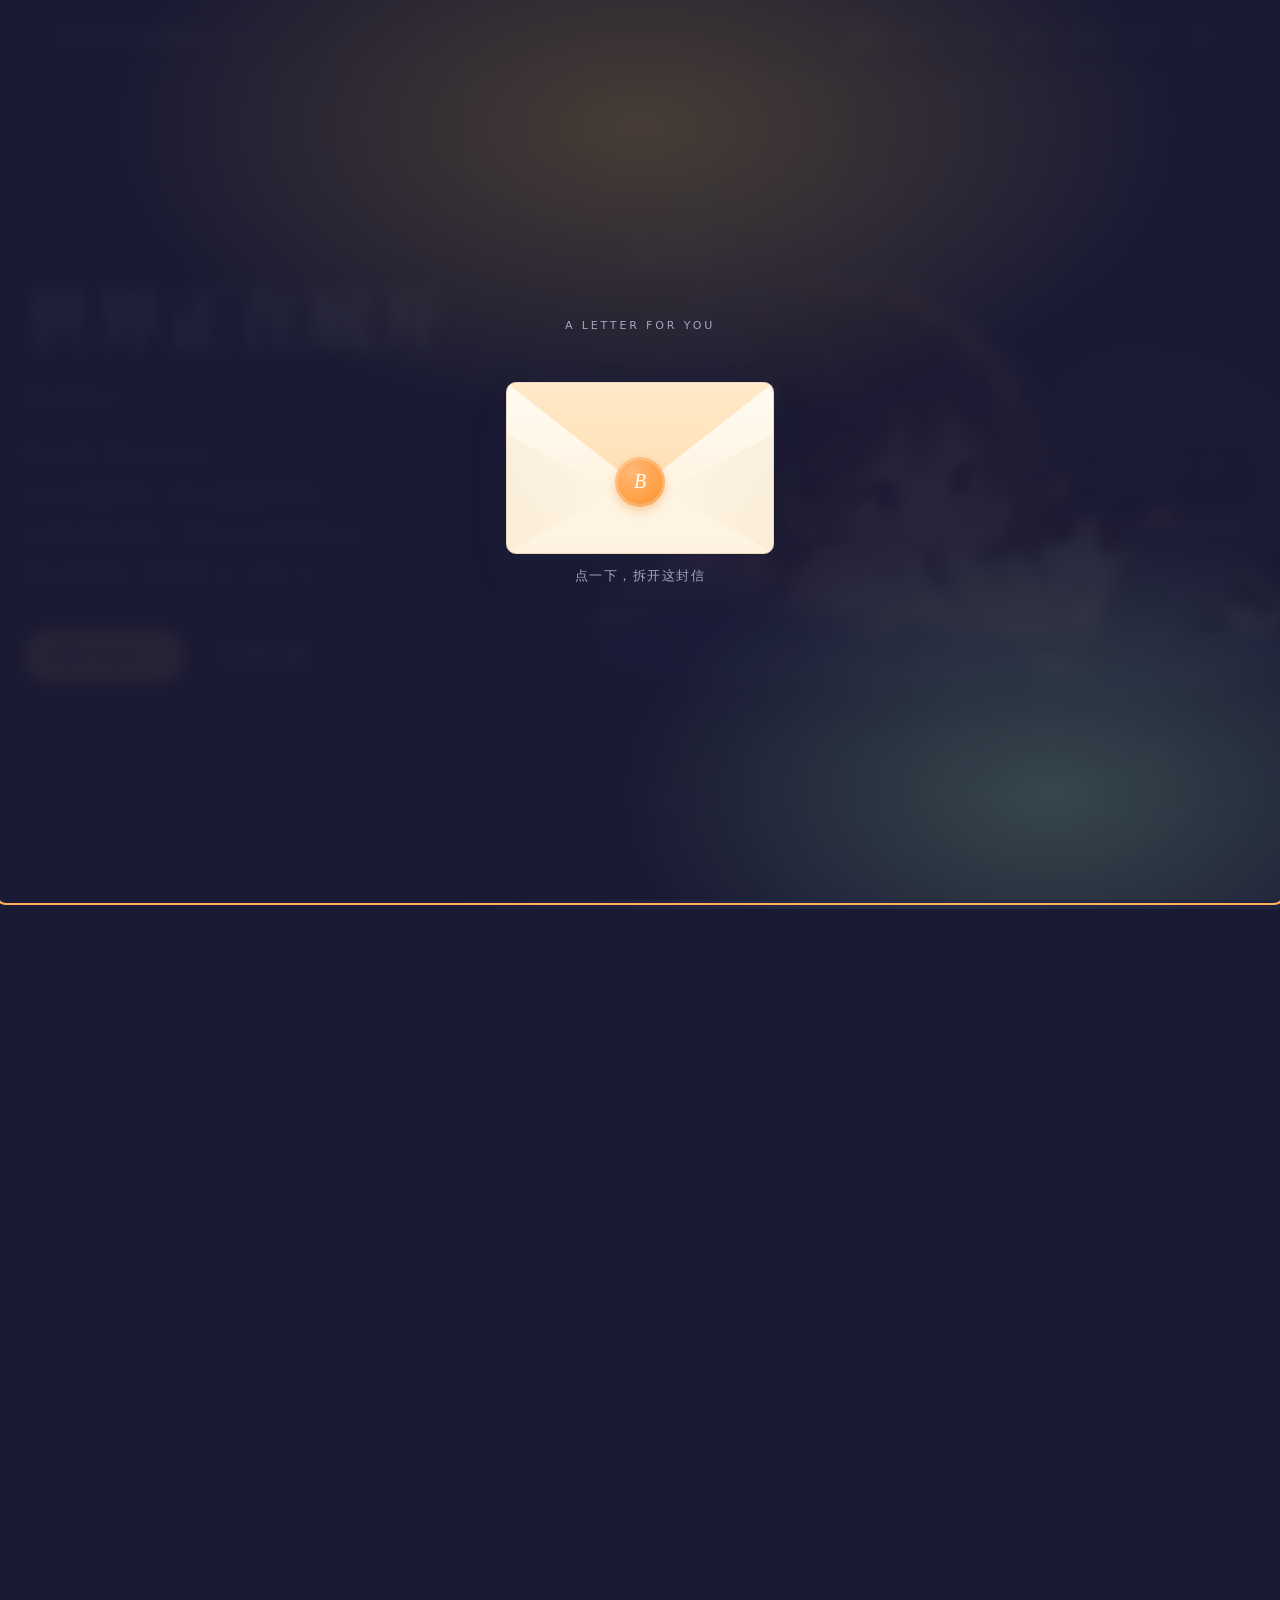
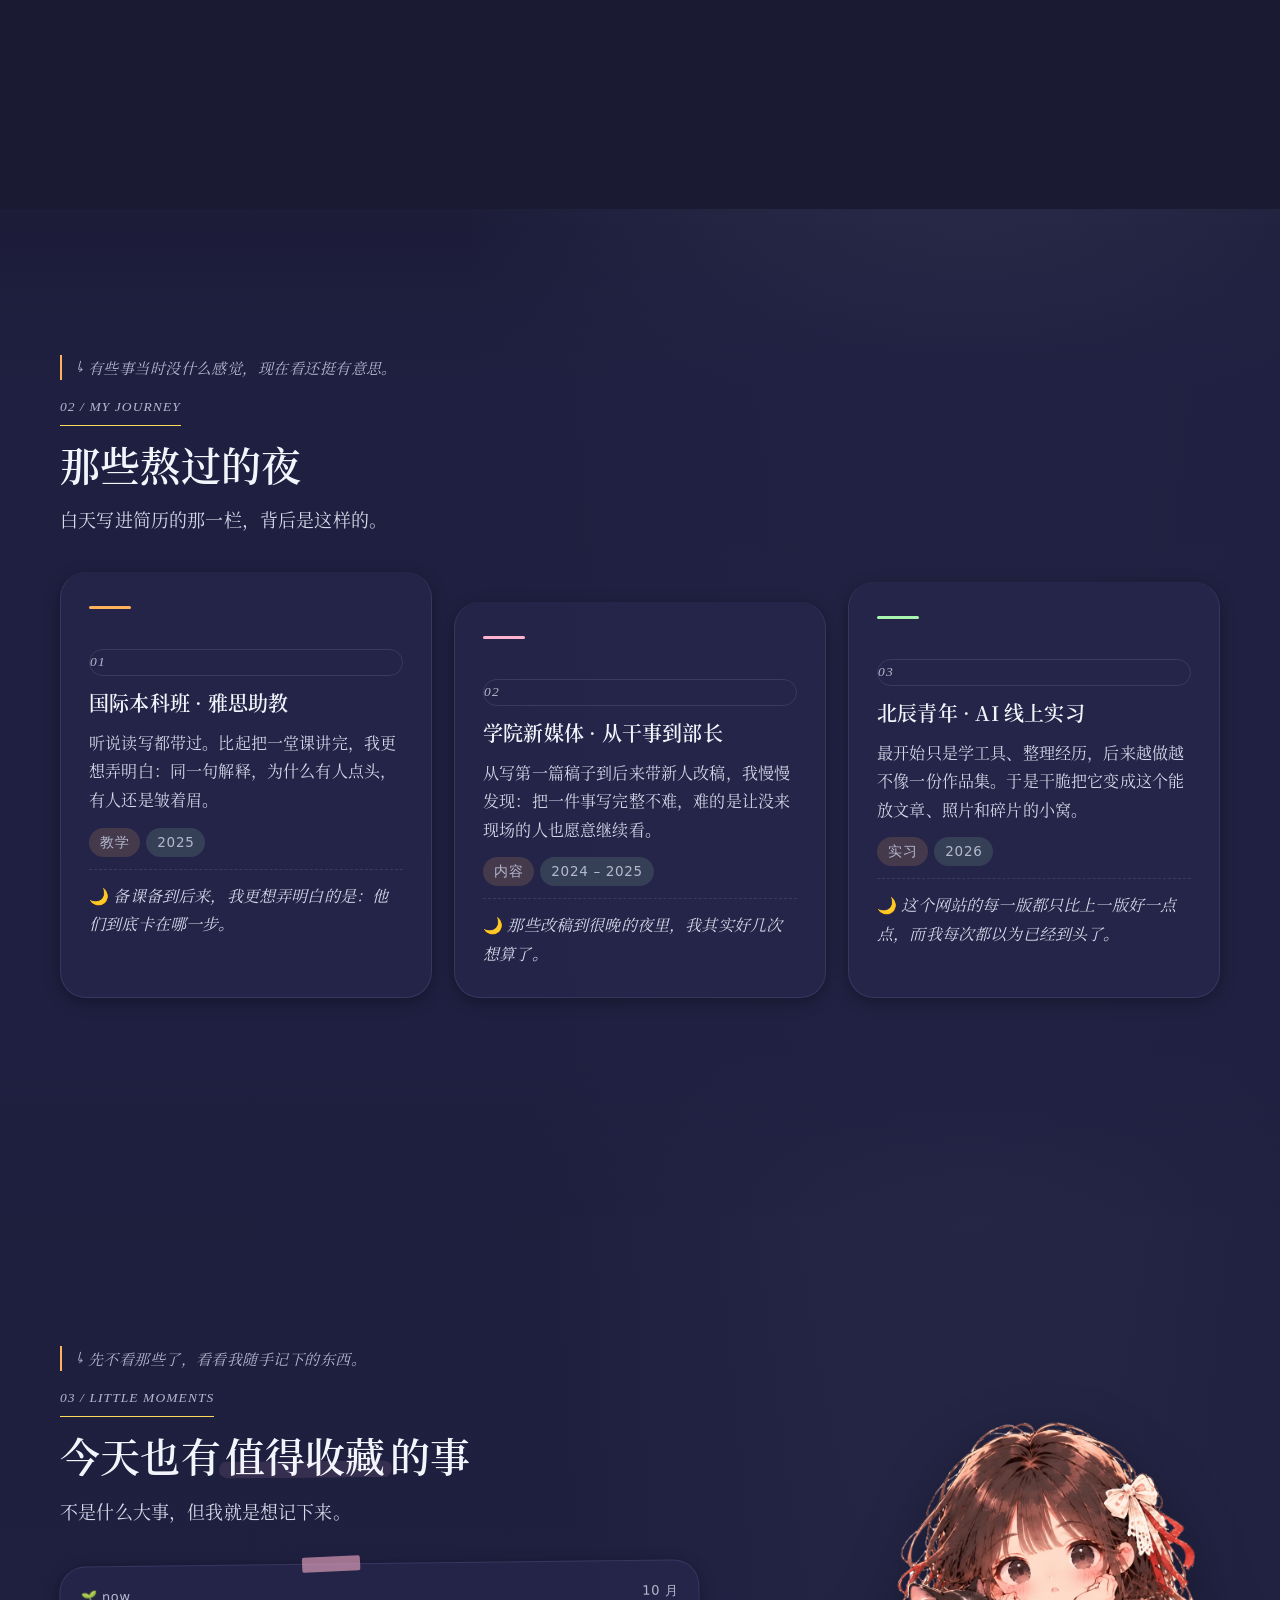
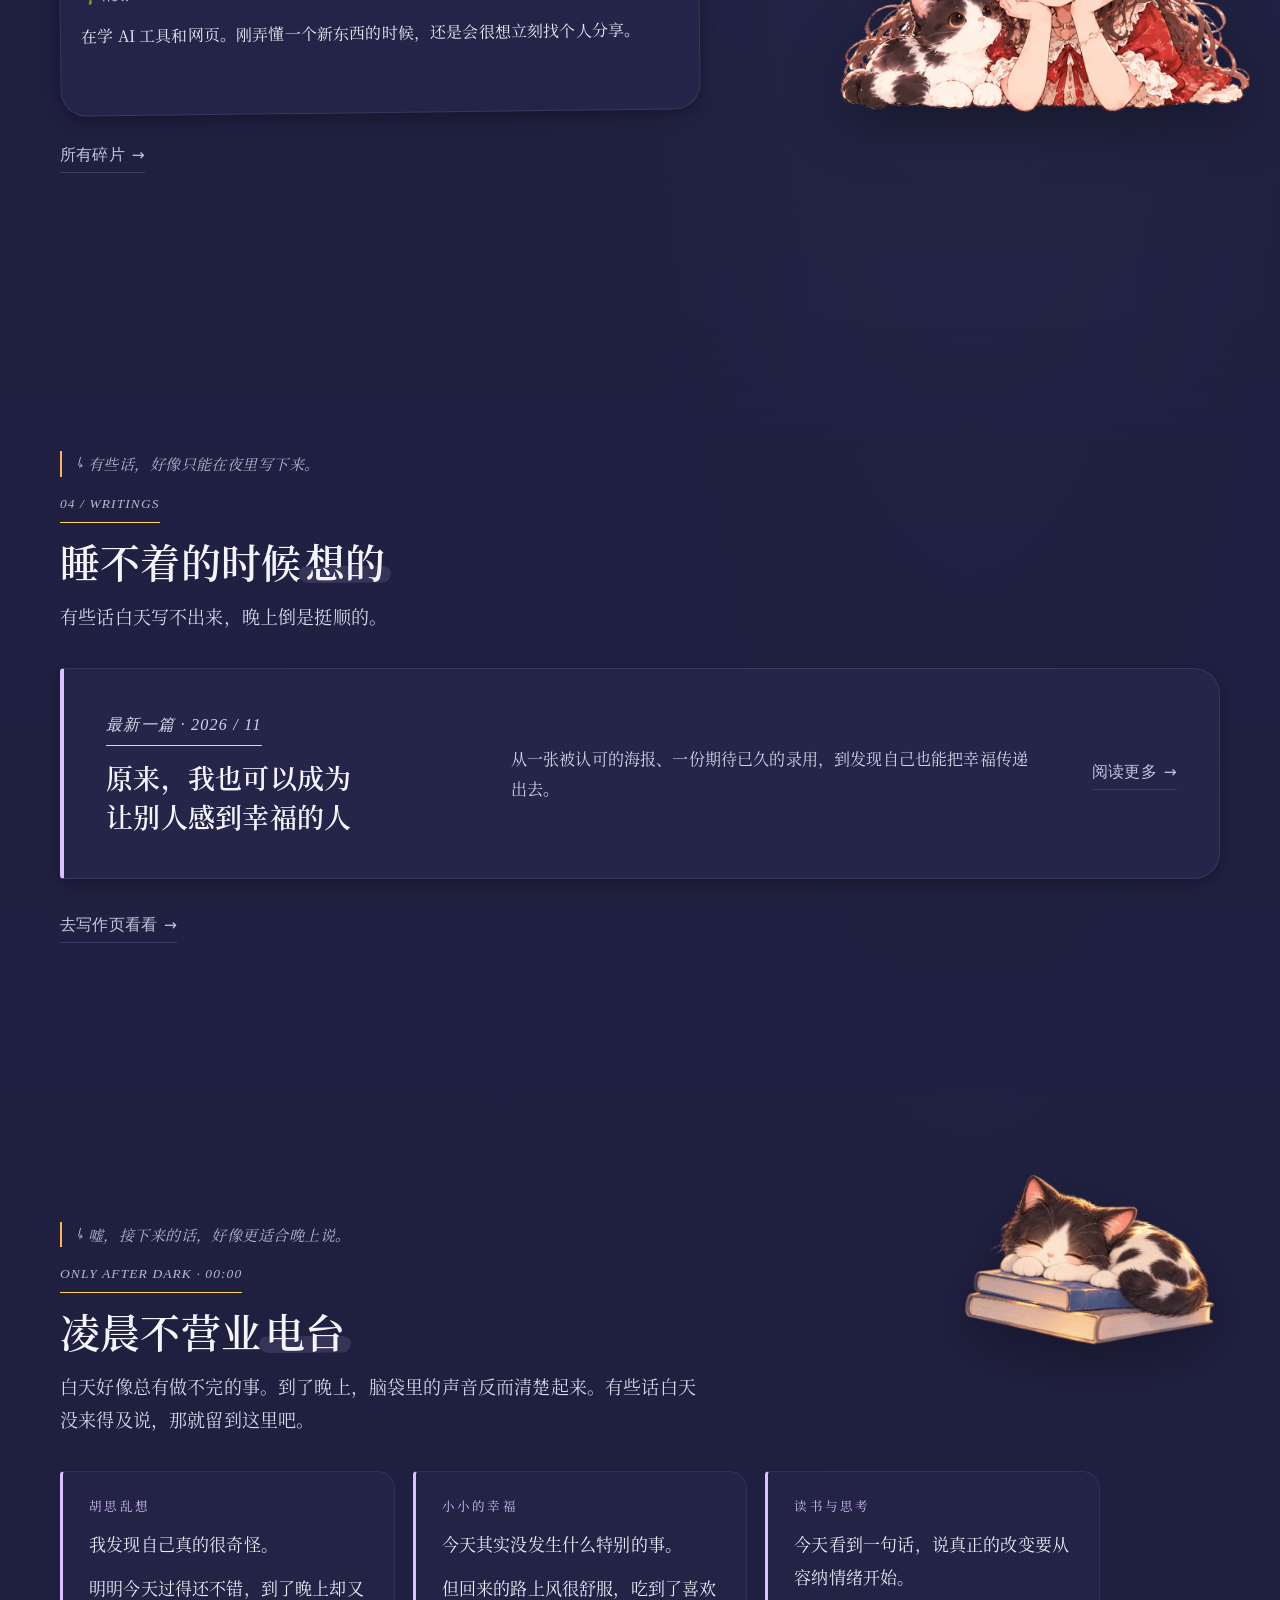
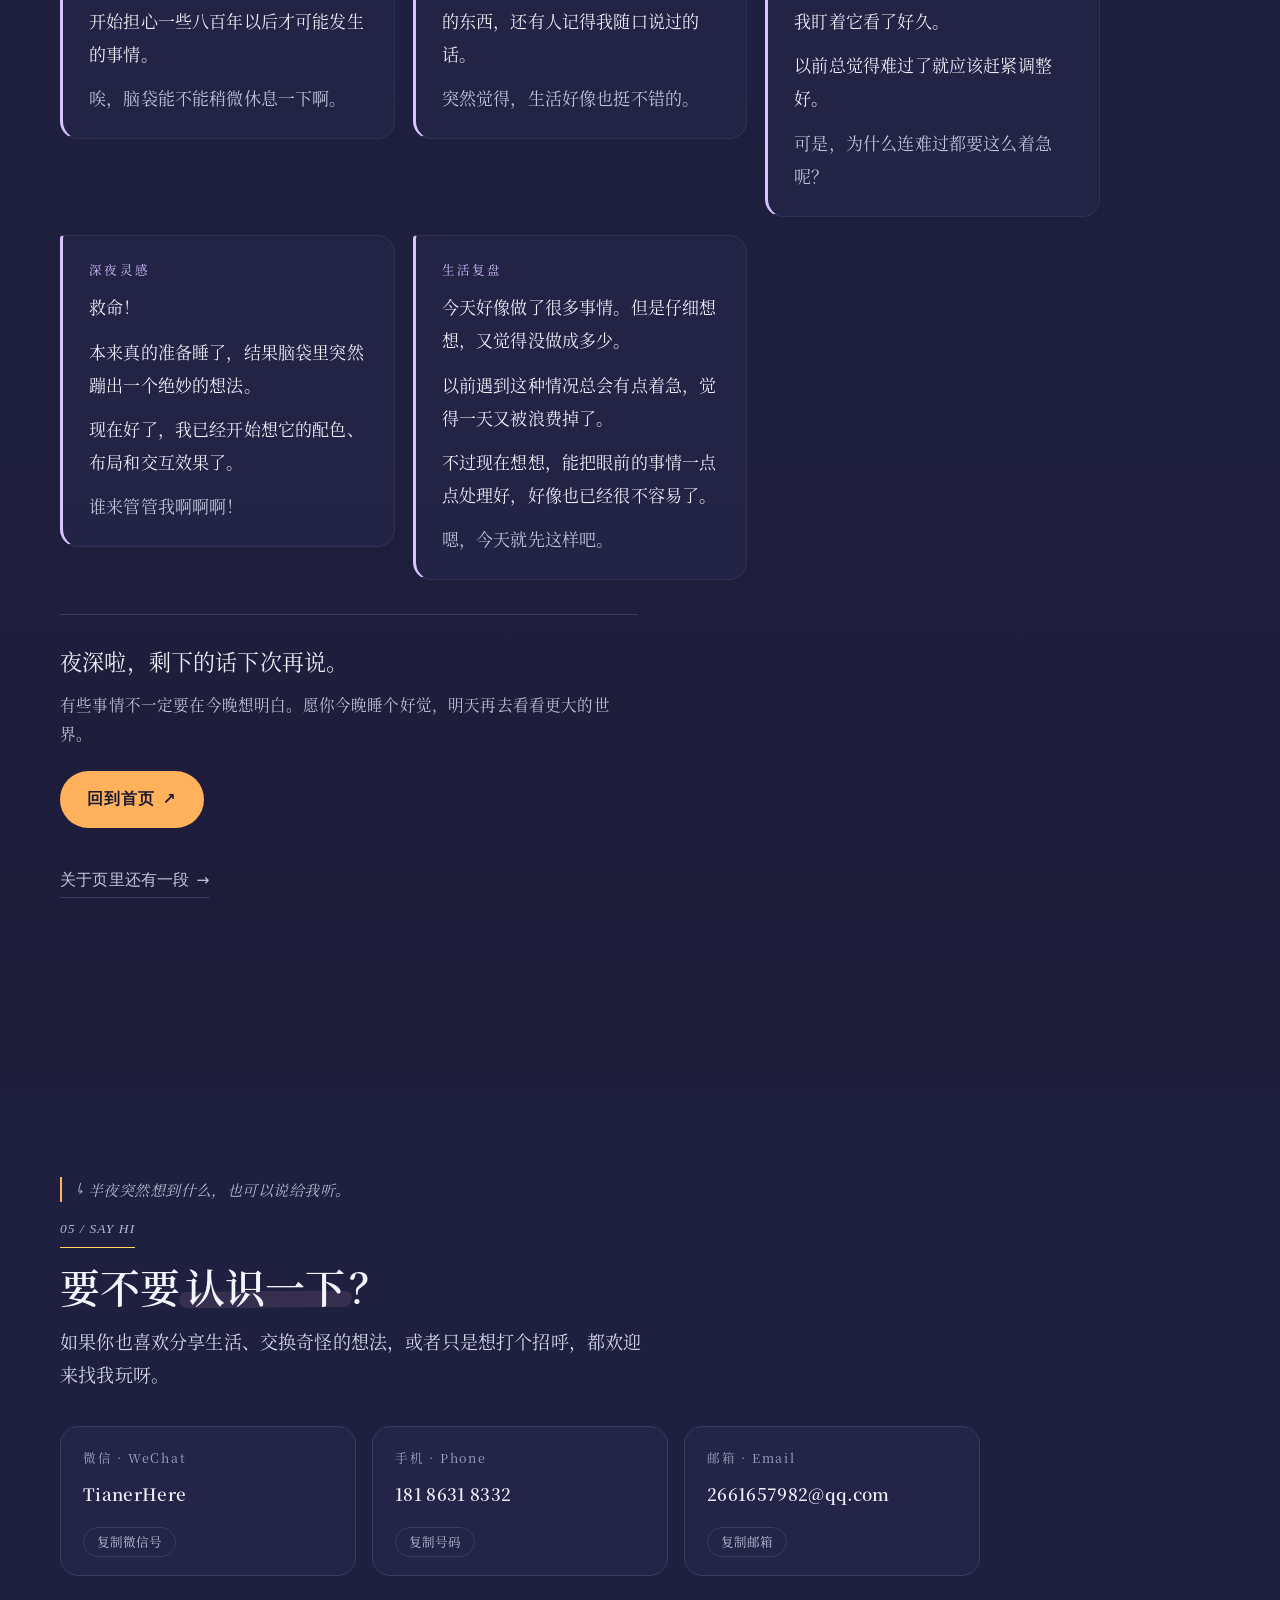
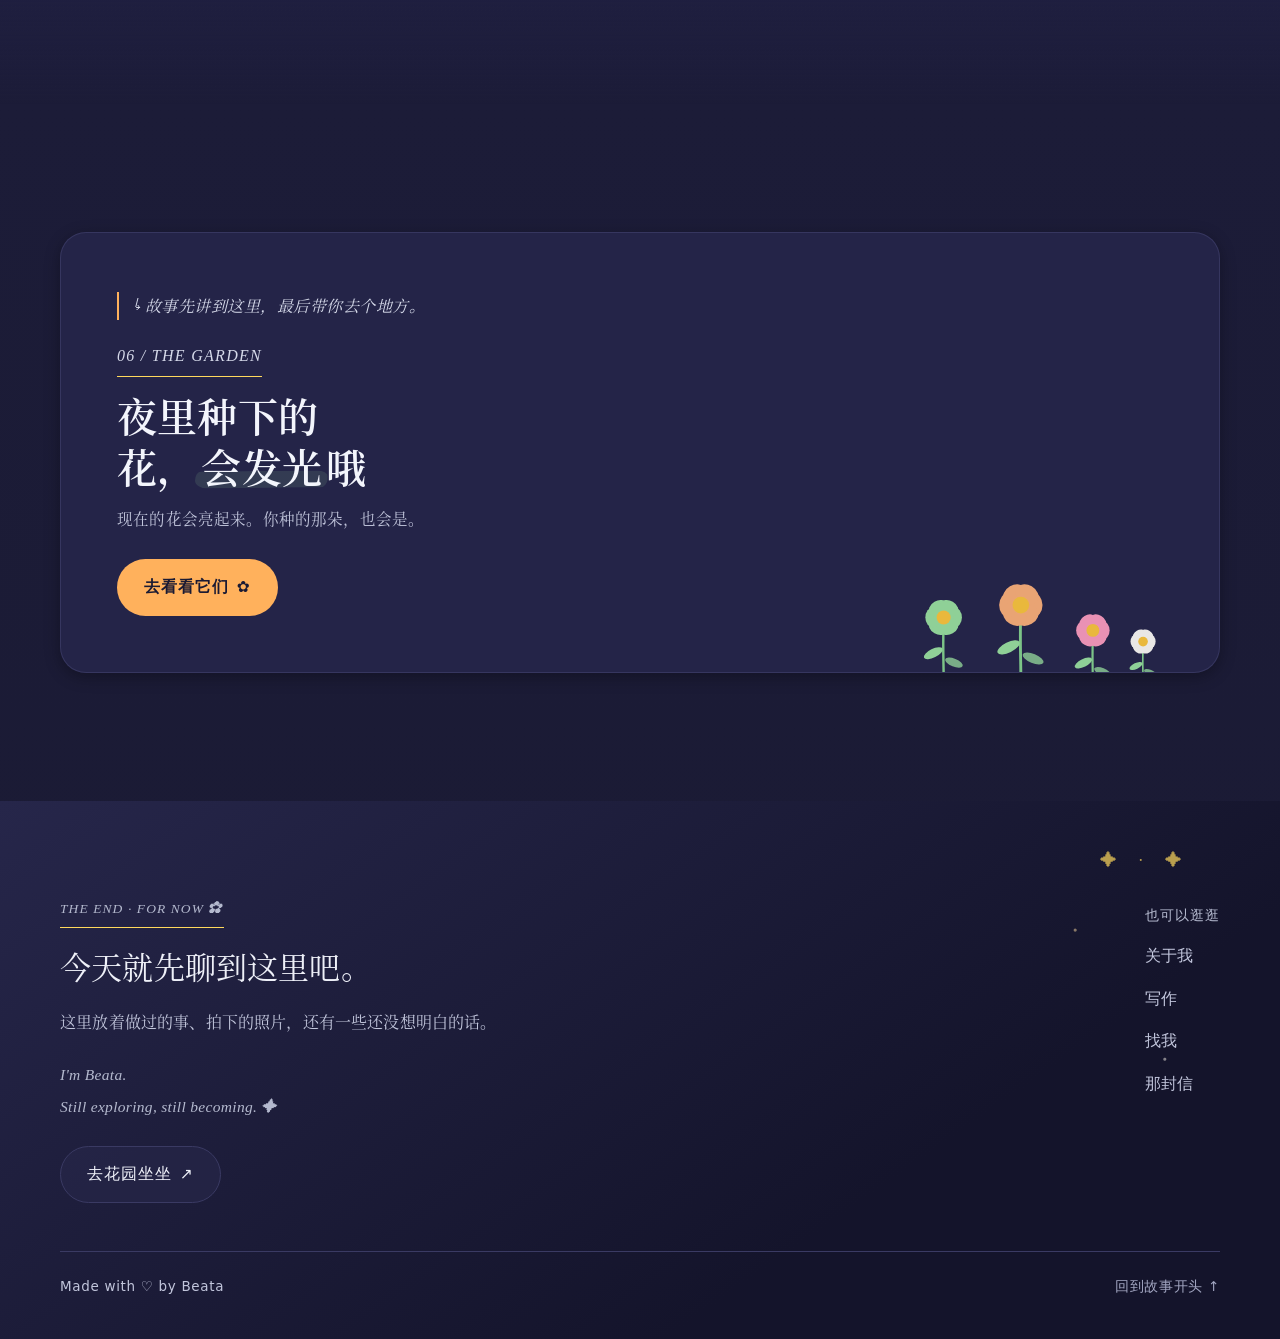
==== index.html @ 2b92a4cc "上线网站" ====
<!DOCTYPE html>
<html lang="zh-CN" data-theme="day">
<head>
<meta charset="UTF-8">
<meta name="viewport" content="width=device-width, initial-scale=1">
<title>世界正在展开 · A Little Universe by Beata</title>
<meta name="description" content="一个普通女孩的小世界：做过的事、拍下的照片、写下的字，还有一只叫沫沫的猫。">
<meta name="theme-color" content="#fffdf8">
<link rel="preload" href="assets/fonts/noto-serif-sc-400.woff2" as="font" type="font/woff2" crossorigin>
<link rel="preload" href="assets/fonts/noto-serif-sc-600.woff2" as="font" type="font/woff2" crossorigin>
<link rel="stylesheet" href="assets/css/fonts.css?v=20261103z1">
<link rel="stylesheet" href="assets/css/style.css?v=20261104d">
<link rel="stylesheet" href="assets/css/scrapbook.css?v=20261104i">
<link rel="stylesheet" href="assets/css/motion.css?v=20261103z">
<link rel="stylesheet" href="assets/css/readability.css?v=20261103z">
<link rel="stylesheet" href="assets/css/breaks.css?v=20261103z">
<link rel="stylesheet" href="assets/css/pilot-refinement.css?v=20261103z1">
<script>
  /* 页面渲染前先把上次选的模式读出来，避免夜间访客打开时先闪一下白天 */
  (function () {
    try {
      var t = localStorage.getItem("beata.theme");
      /* 没手动选过就按本地时间：7:00-19:00 白天，其余算夜里 */
      if (t !== "night" && t !== "day") {
        var h = new Date().getHours();
        t = h >= 7 && h < 19 ? "day" : "night";
      }
      if (t === "night") document.documentElement.setAttribute("data-theme", "night");
    } catch (e) {}
  })();
</script>
</head>
<body class="rb page-home">

<!-- ============ 信封：第一次来，先拆一封信 ============ -->
<div class="letter-gate" id="letterGate" role="dialog" aria-modal="true" aria-labelledby="letterTitle" tabindex="-1" hidden>
  <div class="letter-stage">
    <p class="letter-kicker">A LETTER FOR YOU</p>

    <div class="letter-frame">
      <button class="envelope" id="envelopeBtn" type="button" aria-label="拆开这封信">
        <span class="envelope-letter" aria-hidden="true"></span>
        <span class="envelope-body" aria-hidden="true">
          <span class="envelope-flap"></span>
          <span class="envelope-pocket"></span>
          <span class="envelope-seal">B</span>
        </span>
        <span class="envelope-hint">点一下，拆开这封信</span>
      </button>

      <article class="letter-card" id="letterCard" aria-hidden="true" tabindex="-1">
        <p class="letter-mark" aria-hidden="true">✦</p>
        <h2 class="letter-title" id="letterTitle">Hi，我是 Beata</h2>
        <div class="letter-body">
          <p>欢迎来到我的一小块互联网自留地。</p>

          <p>我好像一直是一个很喜欢记录的人。</p>
          <p class="short">记录见过的人、走过的路、突然很好看的天空，</p>
          <p class="short">记录那些让我大笑、流泪、困惑，又重新对生活产生兴趣的瞬间。</p>

          <p>这些年，我做过很多看起来不太相关的事情。</p>
          <p>学翻译、教英语、做志愿者、拍照、写东西、做运营，也在硕大的世界里到处乱逛。</p>
          <p>我常常不知道下一站会去哪里，但好像一直很喜欢这种——</p>
          <p><strong>「先去看看再说。」</strong></p>

          <p>我喜欢一群人热热闹闹地做一件事情，也喜欢一个人安安静静地想很多事情。</p>
          <p>我会为一个新的想法兴奋很久，会为了几个像素反复调整一张图，也会因为晚霞、小动物、朋友的一句话和意料之外的善意开心很久。</p>

          <p>我曾经在二十岁的时候写：</p>
          <p class="short"><strong>「希望自己永远不要停止探索的热情。」</strong></p>
          <p>现在，我还在替那时候的自己完成这个愿望。</p>

          <p>所以这里不会只是一个作品集。</p>
          <p>它会装下我的学习、工作、项目和作品，也会留下我的文字、照片、思考、朋友，以及那些暂时还不知道该归到哪里的生活碎片。</p>

          <p>如果一定要给这里一个主题——</p>
          <p class="short">我想，大概是：</p>
          <p><strong>一个普通的人，如何跌跌撞撞地成为自己。</strong></p>

          <p>欢迎你来到这里。</p>
          <p class="short">也欢迎你认识此刻的我。</p>
        </div>
        <p class="letter-sign">I'm Beata.<br>Still exploring, still becoming. ✦</p>
        <div class="letter-actions">
          <button class="btn btn--primary" id="letterClose" type="button">收好，进去逛逛 ↗</button>
          <span class="letter-tip">下次想再读，页脚有「那封信」</span>
        </div>
      </article>
    </div>
  </div>
</div>

<!-- ===================== 页头 ===================== -->
<header class="site-head" id="siteHead">
  <div class="wrap head-inner">
    <a class="brand" href="index.html">
      <span class="brand-mark" aria-hidden="true"></span>
      <span class="brand-txt">世界正在展开</span>
      <span class="brand-sub">So Am I.</span>
    </a>
    <nav class="nav" aria-label="主导航">
      <a href="index.html" aria-current="page">首页</a>
      <a href="about.html">关于</a>
      <a href="projects.html">足迹</a>
      <a href="fragments.html">碎片</a>
      <a href="writing.html">写作</a>
      <a href="garden.html">花园</a>
      <button class="theme-btn" id="themeBtn" type="button" aria-label="切换到夜间模式" title="戳戳小猫，天就黑了">
        <svg viewBox="0 0 24 24" fill="none" aria-hidden="true">
          <path d="M6.5 9.5 6 5.6l3.3 1.8a7.4 7.4 0 0 1 5.4 0L18 5.6l-.5 3.9a5.4 5.4 0 1 1-11 0Z" stroke="currentColor" stroke-width="1.6" stroke-linejoin="round"/>
          <circle cx="9.4" cy="11.6" r="1" fill="currentColor"/>
          <circle cx="14.6" cy="11.6" r="1" fill="currentColor"/>
        </svg>
      </button>
    </nav>
    <button class="menu-btn" id="menuBtn" type="button" aria-expanded="false" aria-label="打开菜单">
      <svg width="18" height="18" viewBox="0 0 18 18" fill="none" aria-hidden="true">
        <path d="M3 5h12M3 9h12M3 13h12" stroke="currentColor" stroke-width="1.6" stroke-linecap="round"/>
      </svg>
    </button>
  </div>
</header>

<!-- ===================== 首屏 ===================== -->
<section class="hero wrap">

  <div class="hero-copy">

    <!-- ☀️ 白天人格：今天也在到处看看 -->
    <div class="only-day">

      <h1 class="hero-title fade-up" style="animation-delay:.08s">
        世界正在展开
      </h1>

      <p class="hero-en fade-up" style="animation-delay:.17s">So Am I.</p>

      <div class="hero-intro fade-up" style="animation-delay:.24s">
        <p>你好呀，我是 Beata！</p>
        <p>一个兴趣有点广泛、脑袋里经常冒出奇怪想法的普通女孩。</p>
        <p>喜欢去没去过的地方，尝试没做过的事情，也喜欢把那些<span class="nb">乱七八糟</span>却<span class="nb">舍不得</span>忘记的<span class="nb">瞬间记录下来</span>。</p>
        <p>至于以后会变成什么样嘛……谁知道呢！反正世界这么大，我还想再多看看。</p>
      </div>

      <div class="hero-actions fade-up" style="animation-delay:.3s">
        <a class="btn btn--primary" href="#who">进来逛逛 <span aria-hidden="true">↗</span></a>
        <a class="btn btn--ghost" href="garden.html">去花园</a>
      </div>
    </div>

    <!-- 🌙 夜晚人格：月亮还没睡，我也是 -->
    <div class="only-night">

      <h1 class="hero-title hero-in" style="animation-delay:.08s">
        世界正在展开
      </h1>

      <p class="hero-en hero-in" style="animation-delay:.17s">So Am I.</p>

      <div class="hero-intro hero-in" style="animation-delay:.24s">
        <p>晚上好呀，我还是 Beata。</p>
        <p>这个点还醒着的话，我们大概挺聊得来的。</p>
        <p>白天想不明白的事，一到晚上反而更容易说出口。</p>
        <p>所以这里的我，大概会慢一点，也软一点。</p>
      </div>

      <div class="hero-actions hero-in" style="animation-delay:.3s">
        <a class="btn btn--primary" href="#night-radio">去坐一会儿 <span aria-hidden="true">↗</span></a>
        <a class="btn btn--ghost" href="garden.html">夜里的花园</a>
      </div>
    </div>

  </div>

  <div class="hero-art">
    <p class="art-note art-note--owner">
      <span class="only-day">这个世界的主人，<br>目前还在四处探索中。</span>
      <span class="only-night">这个世界的主人，<br>现在也还没睡。</span>
    </p>
    <button class="ip-stage only-day" id="catSwitch" type="button" aria-label="戳一下沫沫，切换到夜间模式">
      <span class="cat-bubble" id="catBubble">喵？你找我有事吗？</span>
      <img class="ip-illustration" src="assets/images/home/beata-momo-day.webp" alt="白天的 Beata 在书桌前和奶牛猫沫沫一起发呆">
    </button>
    <button class="night-ip-stage only-night" id="nightCatSwitch" type="button" aria-label="戳一下夜里的 Beata 和沫沫，切换到日间模式">
      <img class="night-ip-illustration" src="assets/images/home/beata-momo-night.webp" alt="夜里的 Beata 和奶牛猫沫沫窝在被子里看电脑">
    </button>
    <!-- ============ Q 版的我（🌙 夜间版：睡衣、热饮、困眼） ============ -->
    <svg class="mascot" viewBox="0 0 360 430" fill="none" xmlns="http://www.w3.org/2000/svg" role="button" tabindex="0" aria-label="夜里的 Beata，穿着睡衣捧着一杯热的，戳一下天就亮了">
      <defs>
        <filter id="softBlur" x="-30%" y="-30%" width="160%" height="160%">
          <feGaussianBlur stdDeviation="15"/>
        </filter>
        <filter id="grain" x="-20%" y="-20%" width="140%" height="140%">
          <feTurbulence type="fractalNoise" baseFrequency="0.9" numOctaves="2" result="n"/>
          <feDisplacementMap in="SourceGraphic" in2="n" scale="4"/>
        </filter>
      </defs>

      <!-- 背后的水彩晕 -->
      <path d="M180 66 C 262 66 322 128 324 208 C 326 292 268 362 180 364 C 92 366 36 296 38 210 C 40 128 98 66 180 66 Z"
            fill="var(--sky)" opacity="0.16" filter="url(#softBlur)"/>
      <path d="M180 96 C 244 96 292 146 294 212 C 296 280 250 334 180 336 C 110 338 66 282 68 214 C 70 148 116 96 180 96 Z"
            fill="var(--grass)" opacity="0.10" filter="url(#softBlur)"/>

      <!-- 后脑勺的头发 -->
      <ellipse cx="180" cy="158" rx="89" ry="93" fill="var(--hair)"/>

      <!-- 脖子 -->
      <rect x="162" y="222" width="36" height="44" rx="18" fill="var(--skin-deep)"/>

      <!-- 身体 -->
      <path d="M180 246 C 128 246 96 274 88 316 C 84 338 82 356 82 372 C 82 386 92 392 108 394 C 132 397 228 397 252 394 C 268 392 278 386 278 372 C 278 356 276 338 272 316 C 264 274 232 246 180 246 Z"
            fill="var(--cloth)"/>

      <!-- 睡衣上的小星星（夜里才出现） -->
      <g class="only-night" fill="var(--yellow)" opacity="0.75">
        <circle cx="132" cy="320" r="3"/>
        <circle cx="214" cy="348" r="2.4"/>
        <circle cx="248" cy="304" r="2.8"/>
        <circle cx="110" cy="368" r="2.2"/>
        <circle cx="176" cy="382" r="2.6"/>
      </g>

      <!-- 脸 -->
      <ellipse cx="180" cy="170" rx="72" ry="75" fill="var(--skin)"/>

      <!-- 刘海 -->
      <path d="M110 154 C 112 112 138 92 180 92 C 222 92 248 112 250 154 C 240 140 226 131 212 141 C 202 148 196 134 182 138 C 168 142 160 133 148 139 C 136 145 122 141 110 154 Z"
            fill="var(--hair)"/>
      <!-- 一缕翘起来的头发（夜里比较乱） -->
      <path class="only-night" d="M214 100 C 226 86 240 84 246 90" stroke="var(--hair)" stroke-width="7" stroke-linecap="round"/>
      <path class="only-night" d="M124 106 C 114 94 102 92 96 98" stroke="var(--hair)" stroke-width="6" stroke-linecap="round"/>

      <!-- 两侧头发搭在肩上 -->
      <ellipse cx="106" cy="212" rx="15" ry="44" fill="var(--hair)"/>
      <ellipse cx="254" cy="212" rx="15" ry="44" fill="var(--hair)"/>

      <!-- 腮红 -->
      <ellipse cx="130" cy="200" rx="15" ry="9" fill="var(--pink)" opacity="0.45"/>
      <ellipse cx="230" cy="200" rx="15" ry="9" fill="var(--pink)" opacity="0.45"/>

      <!-- 嘴巴 -->
      <path d="M172 203 q8 7 16 0" stroke="#3a3550" stroke-width="3" stroke-linecap="round" fill="none"/>

      <!-- 白天：睁着眼 -->
      <g class="only-day">
        <ellipse class="eye" cx="152" cy="176" rx="7.2" ry="9.6" fill="#3a3550"/>
        <ellipse class="eye" cx="208" cy="176" rx="7.2" ry="9.6" fill="#3a3550"/>
        <circle cx="154.6" cy="172.4" r="2.7" fill="#fff" opacity="0.92"/>
        <circle cx="210.6" cy="172.4" r="2.7" fill="#fff" opacity="0.92"/>
      </g>

      <!-- 夜里：困得睁不开 -->
      <g class="only-night">
        <path d="M144 177 q8 7 16 0" stroke="#3a3550" stroke-width="3.4" stroke-linecap="round" fill="none"/>
        <path d="M200 177 q8 7 16 0" stroke="#3a3550" stroke-width="3.4" stroke-linecap="round" fill="none"/>
      </g>

      <!-- 手臂 -->
      <path d="M112 318 C 116 348 136 362 156 364" stroke="var(--cloth)" stroke-width="30" stroke-linecap="round" fill="none"/>
      <path d="M248 318 C 244 348 224 362 204 364" stroke="var(--cloth)" stroke-width="30" stroke-linecap="round" fill="none"/>

      <!-- ===== 白天：抱着相机 ===== -->
      <g class="only-day">
        <rect x="138" y="328" width="84" height="58" rx="16" fill="#3a3550"/>
        <rect x="166" y="318" width="28" height="14" rx="6" fill="#3a3550"/>
        <circle cx="180" cy="357" r="19" fill="#5a5570"/>
        <circle cx="180" cy="357" r="14" fill="#8EC9FF"/>
        <circle cx="175" cy="352" r="5" fill="#fff" opacity="0.6"/>
        <circle cx="210" cy="340" r="4" fill="var(--yellow)"/>
        <!-- 手 -->
        <circle cx="150" cy="366" r="11" fill="var(--skin)"/>
        <circle cx="210" cy="366" r="11" fill="var(--skin)"/>
      </g>

      <!-- ===== 夜里：捧着一杯热的东西 ===== -->
      <g class="only-night">
        <rect x="152" y="330" width="56" height="52" rx="14" fill="#fffdf8"/>
        <path d="M208 344 q18 4 18 14 q0 10 -18 12" stroke="#fffdf8" stroke-width="7" fill="none" stroke-linecap="round"/>
        <rect x="152" y="330" width="56" height="12" rx="6" fill="var(--pink)" opacity="0.75"/>
        <path d="M166 318 q6 -11 0 -20" stroke="var(--ink-2)" stroke-width="2.2" stroke-linecap="round" opacity="0.45" fill="none"/>
        <path d="M184 314 q7 -13 0 -24" stroke="var(--ink-2)" stroke-width="2.2" stroke-linecap="round" opacity="0.35" fill="none"/>
        <circle cx="150" cy="352" r="10.5" fill="var(--skin)"/>
        <circle cx="210" cy="352" r="10.5" fill="var(--skin)"/>
      </g>

      <!-- 夜里飘着的小月亮和星星 -->
      <g class="only-night">
        <path d="M296 118 a26 26 0 1 0 20 40 a30 30 0 1 1 -20 -40 Z" fill="var(--yellow)" opacity="0.9"/>
        <circle cx="70" cy="112" r="3" fill="var(--yellow)" opacity="0.8"/>
        <circle cx="60" cy="150" r="2" fill="#fff" opacity="0.7"/>
        <circle cx="308" cy="196" r="2.6" fill="#fff" opacity="0.6"/>
      </g>

      <!-- 夜里的小猫：白天在晒台上打盹，现在眼睛发亮 -->
      <g class="only-night">
        <!-- 落地的一点影子 -->
        <ellipse cx="196" cy="402" rx="112" ry="16" fill="#0d0c1f" opacity="0.55" filter="url(#softBlur)"/>
        <!-- 尾巴 -->
        <path d="M344 372 C 364 366 366 338 352 328" stroke="var(--cat-fur)" stroke-width="9" stroke-linecap="round" fill="none"/>
        <!-- 身体 -->
        <ellipse cx="310" cy="358" rx="42" ry="28" fill="var(--cat-fur)"/>
        <!-- 背上的黑斑 -->
        <path d="M300 332 C 332 340 350 352 350 372 C 340 384 318 386 302 380 C 312 364 310 346 300 332 Z" fill="var(--cat-patch)"/>
        <!-- 前爪 -->
        <ellipse cx="262" cy="378" rx="9" ry="5.5" fill="var(--cat-fur)"/>
        <ellipse cx="282" cy="380" rx="9" ry="5.5" fill="var(--cat-fur)"/>
        <!-- 头 -->
        <circle cx="268" cy="336" r="27" fill="var(--cat-fur)"/>
        <!-- 耳朵 -->
        <path d="M248 318 L242 292 L268 306 Z" fill="var(--cat-patch)"/>
        <path d="M288 318 L294 292 L268 306 Z" fill="var(--cat-fur)"/>
        <path d="M288 315 L291 301 L276 308 Z" fill="var(--pink)" opacity="0.65"/>
        <!-- 眼上的黑斑（奶牛猫的标志） -->
        <path d="M247 330 C 248 312 259 302 268 304 C 264 318 258 327 247 333 Z" fill="var(--cat-patch)"/>
        <!-- 发亮的眼睛 -->
        <circle cx="256" cy="336" r="7.5" fill="var(--yellow)" opacity="0.22"/>
        <circle cx="280" cy="336" r="7.5" fill="var(--yellow)" opacity="0.22"/>
        <circle cx="256" cy="336" r="3.4" fill="var(--yellow)"/>
        <circle cx="280" cy="336" r="3.4" fill="var(--yellow)"/>
        <!-- 鼻子和嘴 -->
        <path d="M268 345 l4.4 3.2 -4.4 3.2 -4.4 -3.2 Z" fill="var(--pink)"/>
      </g>
    </svg>

    <!-- 夜里的随机气泡（白天不出现） -->
    <span class="night-bubble" id="nightBubble" aria-live="polite">嘘，猫已经睡着了。</span>

    <!-- ============ 小猫：天黑开关 ============ -->
    <button class="cat-switch" id="catSwitchLegacy" type="button" aria-label="旧版小猫插画">
      <span class="cat-bubble" id="catBubbleLegacy">喵？你找我有事吗？</span>
      <svg class="cat" viewBox="0 0 200 172" fill="none" xmlns="http://www.w3.org/2000/svg" aria-hidden="true">
        <!-- 尾巴 -->
        <path d="M146 150 C 178 148 188 122 174 108" stroke="var(--cat-fur)" stroke-width="15" stroke-linecap="round" fill="none"/>
        <path d="M174 108 C 170 102 166 99 161 98" stroke="var(--cat-patch)" stroke-width="15" stroke-linecap="round" fill="none"/>

        <!-- 身体 -->
        <path d="M100 64 C 62 64 46 100 46 130 C 46 152 70 161 100 161 C 130 161 154 152 154 130 C 154 100 138 64 100 64 Z"
              fill="var(--cat-fur)" stroke="var(--cat-line)" stroke-width="1.4"/>
        <!-- 背上的黑斑 -->
        <path d="M124 76 C 144 86 152 108 152 128 C 152 146 138 157 118 159 C 134 138 140 108 124 76 Z"
              fill="var(--cat-patch)"/>

        <!-- 耳朵 -->
        <path d="M68 32 L60 2 L92 18 Z" fill="var(--cat-patch)"/>
        <path d="M132 32 L140 2 L108 18 Z" fill="var(--cat-fur)" stroke="var(--cat-line)" stroke-width="1.4"/>
        <path d="M133 27 L137 10 L118 20 Z" fill="var(--pink)" opacity="0.7"/>

        <!-- 头 -->
        <circle cx="100" cy="52" r="40" fill="var(--cat-fur)" stroke="var(--cat-line)" stroke-width="1.4"/>
        <!-- 左眼上的黑斑（奶牛猫的标志） -->
        <path d="M62 46 C 64 24 80 12 100 14 C 98 30 86 46 62 52 Z" fill="var(--cat-patch)"/>

        <!-- 胡须 -->
        <path d="M56 56 h-12 M56 64 l-11 4 M144 56 h12 M144 64 l11 4"
              stroke="var(--ink-3)" stroke-width="1.6" stroke-linecap="round" opacity="0.7"/>

        <!-- 鼻子和嘴 -->
        <path d="M96.5 60 h7 l-3.5 4.5 z" fill="var(--pink)"/>
        <path d="M100 65 q-4 6 -8 1 M100 65 q4 6 8 1" stroke="#3a3550" stroke-width="1.9" stroke-linecap="round" fill="none"/>

        <!-- 白天：睡着 -->
        <g class="only-day">
          <path d="M78 52 q9 7 18 0" stroke="#3a3550" stroke-width="2.8" stroke-linecap="round" fill="none"/>
          <path d="M104 52 q9 7 18 0" stroke="#3a3550" stroke-width="2.8" stroke-linecap="round" fill="none"/>
          <text x="158" y="34" fill="var(--ink-3)" font-size="15" font-family="Georgia, serif" opacity="0.8">z</text>
          <text x="170" y="20" fill="var(--ink-3)" font-size="11" font-family="Georgia, serif" opacity="0.6">z</text>
        </g>

        <!-- 夜里：眼睛发亮 -->
        <g class="only-night">
          <circle cx="87" cy="52" r="9" fill="#FFC93C"/>
          <circle cx="113" cy="52" r="9" fill="#FFC93C"/>
          <circle cx="87" cy="52" r="4.2" fill="#2b2640"/>
          <circle cx="113" cy="52" r="4.2" fill="#2b2640"/>
          <circle cx="84.6" cy="49" r="1.7" fill="#fff"/>
          <circle cx="110.6" cy="49" r="1.7" fill="#fff"/>
        </g>

        <!-- 前爪 -->
        <ellipse cx="80" cy="152" rx="14" ry="9" fill="var(--cat-fur)" stroke="var(--cat-line)" stroke-width="1.2"/>
        <ellipse cx="120" cy="152" rx="14" ry="9" fill="var(--cat-fur)" stroke="var(--cat-line)" stroke-width="1.2"/>
      </svg>
    </button>
  </div>

  <div class="hero-secret-discovery" data-hero-discovery="secret">
    <button class="hero-secret-trigger hero-discovery-link" id="heroSecretTrigger" type="button"
            aria-expanded="false" aria-controls="heroSecretPanel">
      <span aria-hidden="true">🐾</span> 嘘……
      <small>偷偷告诉你一件事</small>
    </button>
    <aside class="hero-secret-panel" id="heroSecretPanel" role="dialog" aria-modal="true"
           aria-labelledby="heroSecretTitle" tabindex="-1" hidden>
      <button class="hero-discovery-close" id="heroSecretClose" type="button" aria-label="收起秘密卡片">×</button>
      <span class="hero-secret-paw" aria-hidden="true">🐾</span>
      <h2 id="heroSecretTitle">嘘，偷偷告诉你……</h2>
      <p>这个网站里藏着一些我的小秘密、碎碎念，还有一只可能比我更受欢迎的猫。</p>
      <p>至于其他的嘛，欢迎自己来探索！</p>
      <span class="hero-secret-heart" aria-hidden="true">♡</span>
    </aside>
  </div>

  <div class="hero-note-discovery hero-note-discovery--art" data-hero-discovery="note">
    <button class="hero-note-trigger hero-discovery-link" id="heroNoteTrigger" type="button"
            aria-expanded="false" aria-controls="heroNotePanel">
      <span>✳ 抽一句</span>
      <small>点开看看？</small>
    </button>
    <aside class="hero-note-panel" id="heroNotePanel" role="dialog" aria-modal="true"
           aria-labelledby="heroNoteTitle" tabindex="-1" hidden>
      <button class="hero-discovery-close" id="heroNoteClose" type="button" aria-label="收起小纸条">×</button>
      <p class="hero-note-kicker" id="heroNoteTitle">来自 Beata 的一张小纸条</p>
      <p class="hero-note-copy" id="heroNoteCopy" aria-live="polite"></p>
      <button class="hero-note-again" id="heroNoteAgain" type="button">再抽一张 ↻</button>
    </aside>
  </div>

  <div class="scroll-hint" aria-hidden="true">
    <span></span> scroll
  </div>
</section>

<!-- ===================== 02 我是谁 ===================== -->
<section class="sec" id="who">
  <div class="wrap">
    <img class="section-sticker section-sticker--reading only-day" src="assets/images/deco/deco-reading-cat.webp" alt="" aria-hidden="true">
    <img class="section-sticker section-sticker--moon only-night" src="assets/images/deco/deco-moon-cat.webp" alt="" aria-hidden="true">
    <div class="sec-head reveal">
      <p class="section-whisper">
        <span class="only-day">↳ 光说这些好像还不够，带你认识一下生活里的我吧。</span>
        <span class="only-night">↳ 夜里说这些，好像更容易一点。</span>
      </p>
      <p class="sec-label">01 / ABOUT ME</p>
      <h2 class="sec-title">关于这个<span class="mark">兴趣有点广泛</span>的人</h2>
      <p class="sec-sub">想认识我？那就从一些小事说起吧。</p>
    </div>

    <div class="prose-self reveal" data-delay="80">
      <p>我其实不太擅长用几个标签介绍自己。</p>
      <p>喜欢热热闹闹地和大家一起做事，也喜欢安安静静地写点东西。会为了几个像素把一张图改来改去，也会因为学会一个新技能开心好久。</p>
      <p>有时候信心满满，有时候又会突然犯懒。不过我觉得这样也挺好。</p>
      <p class="quiet">毕竟我还在慢慢认识自己嘛。</p>
      <p><a class="link-more" href="about.html">A Little More About Me <span aria-hidden="true">→</span></a></p>
    </div>
  </div>
</section>

<!-- ===================== 03 我做过什么 ===================== -->
<section class="sec sec--tint" id="work">
  <div class="wrap">
    <div class="sec-head reveal">
      <p class="section-whisper">
        <span class="only-day">↳ 不过光说不练可不行！来看看我这些年都折腾了些什么。</span>
        <span class="only-night">↳ 有些事当时没什么感觉，现在看还挺有意思。</span>
      </p>
      <p class="sec-label">02 / MY JOURNEY</p>
      <h2 class="sec-title">
        <span class="only-day">原来我已经<span class="mark mark--grass">走了这么远</span></span>
        <span class="only-night">那些熬过的夜</span>
      </h2>
      <p class="sec-sub">
        <span class="only-day">一些认真做过的事，还有一些意料之外的收获。</span>
        <span class="only-night">白天写进简历的那一栏，背后是这样的。</span>
      </p>
    </div>

    <div class="grid-3" data-stagger="110">
      <article class="card p-card reveal">
        <span class="p-idx">01</span>
        <h3>国际本科班 · 雅思助教</h3>
        <p>听说读写都带过。比起把一堂课讲完，我更想弄明白：同一句解释，为什么有人点头，有人还是皱着眉。</p>
        <div class="p-tags">
          <span class="tag">教学</span>
          <span class="tag tag--grass">2025</span>
        </div>
        <p class="night-note only-night">备课备到后来，我更想弄明白的是：他们到底卡在哪一步。</p>
      </article>

      <article class="card p-card reveal">
        <span class="p-idx">02</span>
        <h3><span class="nb">学院新媒体 ·</span> <span class="nb">从干事到部长</span></h3>
        <p>从写第一篇稿子到后来带新人改稿，我慢慢发现：把一件事写完整不难，难的是让没来现场的人也愿意继续看。</p>
        <div class="p-tags">
          <span class="tag">内容</span>
          <span class="tag tag--grass">2024 – 2025</span>
        </div>
        <p class="night-note only-night">那些改稿到很晚的夜里，我其实好几次想算了。</p>
      </article>

      <article class="card p-card reveal">
        <span class="p-idx">03</span>
        <h3>北辰青年 · AI 线上实习</h3>
        <p>最开始只是学工具、整理经历，后来越做越不像一份作品集。于是干脆把它变成这个能放文章、照片和碎片的小窝。</p>
        <div class="p-tags">
          <span class="tag">实习</span>
          <span class="tag tag--grass">2026</span>
        </div>
        <p class="night-note only-night">这个网站的每一版都只比上一版好一点点，而我每次都以为已经到头了。</p>
      </article>
    </div>

    <p class="reveal" style="margin-top:34px">
      <a class="link-more" href="projects.html">这段故事还有后续 <span aria-hidden="true">↗</span></a>
    </p>
  </div>
</section>

<!-- ===================== 04 生活碎片 ===================== -->
<section class="sec" id="lately">
  <div class="wrap">
    <img class="section-sticker section-sticker--camera only-day" src="assets/images/deco/deco-camera-girl-cat.webp" alt="" aria-hidden="true">
    <img class="section-sticker section-sticker--chin only-night" src="assets/images/deco/deco-red-dress-girl-cat.webp" alt="" aria-hidden="true">
    <div class="sec-head reveal">
      <p class="section-whisper">
        <span class="only-day">↳ 好啦好啦，先不聊工作学习了，给你看看我的日常！</span>
        <span class="only-night">↳ 先不看那些了，看看我随手记下的东西。</span>
      </p>
      <p class="sec-label">03 / LITTLE MOMENTS</p>
      <h2 class="sec-title">今天也有<span class="mark mark--pink">值得收藏</span>的事</h2>
      <p class="sec-sub">不是什么大事，但我就是想记下来。</p>
    </div>

    <div class="grid-3 home-fragment-preview" data-stagger="90">
        <div class="note note--pink reveal" style="padding:18px 20px">
          <div class="note-top"><span class="note-kind">🌱 now</span><span>10 月</span></div>
          <p>在学 AI 工具和网页。刚弄懂一个新东西的时候，还是会很想立刻找个人分享。</p>
        </div>
    </div>

    <p class="reveal" style="margin-top:30px">
      <a class="link-more" href="fragments.html">所有碎片 <span aria-hidden="true">→</span></a>
    </p>
  </div>
</section>

<!-- ===================== 05 写作 ===================== -->
<section class="sec sec--tint" id="writing-home">
  <div class="wrap">
    <div class="sec-head reveal">
      <p class="section-whisper">
        <span class="only-day">↳ 有些事情几句话说不完，所以我干脆把它们写下来了。</span>
        <span class="only-night">↳ 有些话，好像只能在夜里写下来。</span>
      </p>
      <p class="sec-label">04 / WRITINGS</p>
      <h2 class="sec-title">
        <span class="only-day">有些话，还是<span class="mark">写下来</span>比较好</span>
        <span class="only-night">睡不着的时候<span class="mark mark--lilac">想的</span></span>
      </h2>
      <p class="sec-sub">
        <span class="only-day">关于世界，关于别人，也关于我自己。</span>
        <span class="only-night">有些话白天写不出来，晚上倒是挺顺的。</span>
      </p>
    </div>
    <article class="card home-writing-card reveal">
      <div>
        <p class="sec-label" style="margin:0 0 12px">最新一篇 · 2026 / 11</p>
        <h3>原来，我也可以成为让别人感到幸福的人</h3>
      </div>
      <p>从一张被认可的海报、一份期待已久的录用，到发现自己也能把幸福传递出去。</p>
      <a class="link-more" href="article-happiness.html">阅读更多 <span aria-hidden="true">→</span></a>
    </article>
    <p class="reveal" style="margin-top:28px"><a class="link-more" href="writing.html">去写作页看看 <span aria-hidden="true">→</span></a></p>
  </div>
</section>

<!-- ===================== 🌙 夜间限定：凌晨不营业电台 ===================== -->
<section class="sec only-night" id="night-radio">
  <div class="wrap">
    <img class="section-sticker section-sticker--sleeping" src="assets/images/deco/deco-sleeping-cat-books.webp" alt="" aria-hidden="true">
    <div class="sec-head">
      <p class="section-whisper">↳ 嘘，接下来的话，好像更适合晚上说。</p>
      <p class="sec-label">only after dark · 00:00</p>
      <h2 class="sec-title">凌晨不营业<span class="mark mark--lilac">电台</span></h2>
      <p class="sec-sub">白天好像总有做不完的事。到了晚上，脑袋里的声音反而清楚起来。有些话白天没来得及说，那就留到这里吧。</p>
    </div>

    <div class="radio-list">
      <article class="radio-item">
        <p class="radio-kind">胡思乱想</p>
        <p>我发现自己真的很奇怪。</p>
        <p>明明今天过得还不错，到了晚上却又开始担心一些八百年以后才可能发生的事情。</p>
        <p class="quiet">唉，脑袋能不能稍微休息一下啊。</p>
      </article>

      <article class="radio-item">
        <p class="radio-kind">小小的幸福</p>
        <p>今天其实没发生什么特别的事。</p>
        <p>但回来的路上风很舒服，吃到了喜欢的东西，还有人记得我随口说过的话。</p>
        <p class="quiet">突然觉得，生活好像也挺不错的。</p>
      </article>

      <article class="radio-item">
        <p class="radio-kind">读书与思考</p>
        <p>今天看到一句话，说真正的改变要从容纳情绪开始。</p>
        <p>我盯着它看了好久。</p>
        <p>以前总觉得难过了就应该赶紧调整好。</p>
        <p class="quiet">可是，为什么连难过都要这么着急呢？</p>
      </article>

      <article class="radio-item">
        <p class="radio-kind">深夜灵感</p>
        <p>救命！</p>
        <p>本来真的准备睡了，结果脑袋里突然蹦出一个绝妙的想法。</p>
        <p>现在好了，我已经开始想它的配色、布局和交互效果了。</p>
        <p class="quiet">谁来管管我啊啊啊！</p>
      </article>

      <article class="radio-item">
        <p class="radio-kind">生活复盘</p>
        <p>今天好像做了很多事情。但是仔细想想，又觉得没做成多少。</p>
        <p>以前遇到这种情况总会有点着急，觉得一天又被浪费掉了。</p>
        <p>不过现在想想，能把眼前的事情一点点处理好，好像也已经很不容易了。</p>
        <p class="quiet">嗯，今天就先这样吧。</p>
      </article>
    </div>

    <div class="radio-outro">
      <p class="radio-outro-title">夜深啦，剩下的话下次再说。</p>
      <p class="radio-outro-text">有些事情不一定要在今晚想明白。愿你今晚睡个好觉，明天再去看看更大的世界。</p>
      <p class="foot-cta"><a class="btn btn--primary" href="#siteHead">回到首页 <span aria-hidden="true">↗</span></a></p>
    </div>

    <p style="margin-top:34px">
      <a class="link-more" href="about.html#night-side">关于页里还有一段 <span aria-hidden="true">→</span></a>
    </p>
  </div>
</section>

<!-- ===================== 联系我 ===================== -->
<section class="sec sec--tint" id="contact">
  <div class="wrap">
    <div class="sec-head reveal">
      <p class="section-whisper">
        <span class="only-day">↳ 想说点什么的话，直接找我就好。</span>
        <span class="only-night">↳ 半夜突然想到什么，也可以说给我听。</span>
      </p>
      <p class="sec-label">05 / SAY HI</p>
      <h2 class="sec-title">要不要<span class="mark mark--pink">认识一下</span>？</h2>
      <p class="sec-sub">如果你也喜欢分享生活、交换奇怪的想法，或者只是想打个招呼，都欢迎来<span class="nb">找我玩呀</span>。</p>
    </div>

    <ul class="contact-list">
      <li class="contact-item">
        <p class="contact-kind">微信 · WeChat</p>
        <p class="contact-value" id="contactWechat">TianerHere</p>
        <button class="contact-copy" type="button" data-copy="TianerHere">复制微信号</button>
      </li>
      <li class="contact-item">
        <p class="contact-kind">手机 · Phone</p>
        <p class="contact-value"><a href="tel:+8618186318332">181 8631 8332</a></p>
        <button class="contact-copy" type="button" data-copy="18186318332">复制号码</button>
      </li>
      <li class="contact-item">
        <p class="contact-kind">邮箱 · Email</p>
        <p class="contact-value"><a href="mailto:2661657982@qq.com">2661657982@qq.com</a></p>
        <button class="contact-copy" type="button" data-copy="2661657982@qq.com">复制邮箱</button>
      </li>
    </ul>
  </div>
</section>

<!-- ===================== 06 花园引导 ===================== -->
<section class="sec" id="garden-invite">
  <div class="wrap">
    <div class="card reveal" style="padding:clamp(30px,5vw,56px); overflow:hidden; position:relative">
      <!-- 草地上一排小花 -->
      <svg viewBox="0 0 900 190" style="position:absolute; left:0; right:0; bottom:-18px; width:100%; height:auto; opacity:.9" aria-hidden="true">
        <defs>
          <symbol id="fl" viewBox="0 0 60 96">
            <path d="M30 96 C30 80 29 62 30 38" stroke="#86D68F" stroke-width="2.6" stroke-linecap="round"/>
            <ellipse cx="19" cy="70" rx="11" ry="4.6" fill="#9BE3A0" transform="rotate(-26 19 70)"/>
            <ellipse cx="41" cy="80" rx="10" ry="4.2" fill="#9BE3A0" transform="rotate(22 41 80)" opacity=".8"/>
            <g fill="currentColor">
              <ellipse cx="41" cy="32" rx="8.5" ry="11"/>
              <ellipse cx="35.5" cy="41.5" rx="8.5" ry="11" transform="rotate(60 35.5 41.5)"/>
              <ellipse cx="24.5" cy="41.5" rx="8.5" ry="11" transform="rotate(-60 24.5 41.5)"/>
              <ellipse cx="19" cy="32" rx="8.5" ry="11"/>
              <ellipse cx="24.5" cy="22.5" rx="8.5" ry="11" transform="rotate(60 24.5 22.5)"/>
              <ellipse cx="35.5" cy="22.5" rx="8.5" ry="11" transform="rotate(-60 35.5 22.5)"/>
            </g>
            <circle cx="30" cy="32" r="7.5" fill="#FFC93C"/>
          </symbol>
        </defs>
        <use href="#fl" x="664" y="110" width="44" height="70" style="color:#9BE3A0"/>
        <use href="#fl" x="720" y="96"  width="52" height="83" style="color:#FFB27A"/>
        <use href="#fl" x="782" y="122" width="40" height="64" style="color:#FF9EC0"/>
        <use href="#fl" x="826" y="136" width="30" height="48" style="color:#FFFDF8"/>
      </svg>

      <div style="position:relative; max-width:44ch">
        <p class="section-whisper">↳ 故事先讲到这里，最后带你去个地方。</p>
        <p class="sec-label">06 / THE GARDEN</p>
        <h2 class="sec-title" style="margin-bottom:14px">
          <span class="only-day">走之前，<span class="nb">来我的<span class="mark mark--grass">花园坐坐</span></span></span>
          <span class="only-night">夜里种下的花，<span class="mark mark--grass">会发光</span>哦</span>
        </h2>
        <p style="color:var(--ink-2); font-size:15.5px; margin-bottom:26px">
          <span class="only-day">如果你愿意，也可以留下一朵小花。现在它会先安静地留在你自己的浏览器里。</span>
          <span class="only-night">现在的花会亮起来。你种的那朵，也会是。</span>
        </p>
        <a class="btn btn--primary" href="garden.html">
          <span class="only-day">去花园坐坐</span>
          <span class="only-night">去看看它们</span>
          <span aria-hidden="true">✿</span>
        </a>
      </div>
    </div>
  </div>
</section>

<!-- ===================== 页脚 ===================== -->
<footer class="site-foot">
  <div class="wrap">
    <div class="foot-grid">
      <div class="foot-lead">
        <p class="sec-label foot-kicker">THE END · FOR NOW ✿</p>
        <p class="foot-big"><span class="only-day">下次再来玩呀！</span><span class="only-night">今天就先聊到这里吧。</span></p>
        <p class="foot-note">这里放着做过的事、拍下的照片，还有一些还没想明白的话。</p>
        <p class="foot-brand foot-brand--en">I'm Beata.</p>
        <p class="foot-en foot-en--sign">Still exploring, still becoming. ✦</p>
        <p class="foot-cta"><a class="btn btn--ghost" href="garden.html">去花园坐坐 <span aria-hidden="true">↗</span></a></p>
      </div>
      <div class="foot-secondary">
        <span class="foot-secondary-label">也可以逛逛</span>
        <a class="foot-link" href="about.html">关于我</a>
        <a class="foot-link" href="writing.html">写作</a>
        <a class="foot-link" href="#contact">找我</a>
        <a class="foot-link" data-letter-open href="index.html?letter=1">那封信</a>
      </div>
    </div>
    <div class="foot-bottom">
      <span>Made with ♡ by Beata</span>
      <a class="foot-hint" href="#siteHead">回到故事开头 ↑</a>
    </div>
  </div>
</footer>

<script src="assets/js/site.js?v=20261103z"></script>
<script src="assets/js/motion.js"></script>
</body>
</html>
---- assets/css/fonts.css ----
/* 思源宋体（Noto Serif SC）本地自托管版（按本站在用字符子集化，2026-11-03）
   来源：Noto Serif SC (SubsetOTF)，SIL Open Font License 1.1
   目的：中文走衬线（宋体），英文继续用 Georgia 斜体，搭配成「宋 + 衬线拉丁」。
   四个字重对应站点实际用到的 400 / 500 / 600 / 700。 */

/* 同字体的完整本机版本只承担子集未收录的新字，避免单个汉字跳到更粗的宋体。 */
@font-face {
  font-family: "Noto Serif SC Full";
  src: local("Noto Serif SC");
  font-weight: 100 900;
  font-style: normal;
  font-display: swap;
}

@font-face {
  font-family: "Noto Serif SC";
  src: url("../fonts/noto-serif-sc-400.woff2") format("woff2");
  font-weight: 400;
  font-style: normal;
  font-display: swap;
}

@font-face {
  font-family: "Noto Serif SC";
  src: url("../fonts/noto-serif-sc-500.woff2") format("woff2");
  font-weight: 500;
  font-style: normal;
  font-display: swap;
}

@font-face {
  font-family: "Noto Serif SC";
  src: url("../fonts/noto-serif-sc-600.woff2") format("woff2");
  font-weight: 600;
  font-style: normal;
  font-display: swap;
}

@font-face {
  font-family: "Noto Serif SC";
  src: url("../fonts/noto-serif-sc-700.woff2") format("woff2");
  font-weight: 700;
  font-style: normal;
  font-display: swap;
}
---- assets/css/style.css ----
/* ==========================================================================
   Beata · 世界正在展开  —  样式总表
   --------------------------------------------------------------------------
   文件结构：
   01. 设计变量（日 / 夜两套颜色、字体、圆角、阴影）
   02. 基础重置与排版
   03. 通用组件：容器 / 按钮 / 标签 / 卡片 / 标题 / 分割线 / 水彩点缀
   04. 页头与页脚
   05. 首页 Hero
   06. 章节与卡片网格
   07. 关于页：时间线 / 小事清单 / 技能
   08. 项目页
   09. 写作页与文章页
   10. 碎片页（便签墙）
   11. 花园页
   12. 动效：滚动显现 / 天空 / 星星 / 萤火虫
   13. 手机端适配
   14. 无障碍：减少动态效果 / 键盘焦点
   ========================================================================== */

/* ==========================================================================
   01. 设计变量
   想改配色，只改这一段就够了。日间变量写在 :root，夜间写在 [data-theme="night"]。
   ========================================================================== */

:root {
  /* —— 日间：汽水春日（奶白底 + 橘子 / 薄荷 / 薰衣草 / 樱粉） ——
     说明：变量名沿用旧版，只换色值，避免改动全站引用。
     --sky=橘子汽水(主色) / --grass=薄荷苏打 / --pink=樱花粉 / --yellow=星星黄
     新增：--lilac 薰衣草 / --blue 天空蓝 / --watermelon 西瓜红（只小面积用） */
  --paper: #fffdf8;        /* 奶白 */
  --paper-2: #fff8ee;      /* 更深一层的暖白 */
  --card: #ffffff;         /* 纯白卡片 / 阅读底 */
  --ink: #2e3142;          /* 石墨灰正文 */
  --ink-2: #6b7186;        /* 次要文字 */
  --ink-3: #8a8fa3;        /* 雾灰：日期、说明 */
  --line: #e9e4da;         /* 分割线 */

  --sky: #ff9f43;          /* 主色：橘子汽水 */
  --grass: #9be3a0;        /* 辅色：薄荷苏打 */
  --pink: #ff9ec0;         /* 点缀：樱花粉 */
  --yellow: #ffc93c;       /* 点缀：星星黄 */
  --lilac: #c6a8ff;        /* 辅色：薰衣草 */
  --blue: #8ec9ff;         /* 装饰：天空蓝（下划线、链接悬停） */
  --watermelon: #ff5a5f;   /* 强调：西瓜红，一屏不超过 5% */

  --sky-soft: rgba(255, 159, 67, 0.14);
  --grass-soft: rgba(155, 227, 160, 0.22);
  --pink-soft: rgba(255, 158, 192, 0.18);
  --yellow-soft: rgba(255, 201, 60, 0.24);
  --lilac-soft: rgba(198, 168, 255, 0.2);
  --blue-soft: rgba(142, 201, 255, 0.22);
  --watermelon-soft: rgba(255, 90, 95, 0.14);

  --shadow-sm: 0 8px 22px rgba(46, 49, 66, 0.06);
  --shadow: 0 18px 44px rgba(46, 49, 66, 0.09);
  --shadow-lg: 0 30px 72px rgba(46, 49, 66, 0.12);

  --sky-bg: #fff2e3;
  --grass-bg: #effaed;

  /* —— 角色用色（日夜通用，夜里只微调） —— */
  --skin: #ffe2d1;
  --skin-deep: #fbc9b2;
  --hair: #3e3a5e;
  --hair-deep: #2e2a4a;
  --cloth: #cde9ff;        /* 日间：天空蓝毛衣 */
  --cloth-2: #a6d8ff;
  --cat-fur: #ffffff;
  --cat-patch: #33304a;
  --cat-line: rgba(46, 49, 66, 0.24);

  /* —— 字体 —— */
  --font-body: "Noto Serif SC", "Noto Serif SC Full", "Source Han Serif SC",
    "Songti SC", "SimSun", serif;
  --font-ui: "Nunito", "PingFang SC", "Microsoft YaHei", system-ui, -apple-system,
    sans-serif;
  --font-en: Georgia, "Times New Roman", "Songti SC", serif;

  /* —— 尺寸 —— */
  --wrap: 1120px;
  --read: 680px;
  --r-sm: 10px;
  --r: 18px;
  --r-lg: 26px;
  --r-pill: 999px;

  --ease: cubic-bezier(0.22, 0.68, 0.18, 1);
}

[data-theme="night"] {
  /* —— 夜间：墨紫星夜（只开一盏台灯） —— */
  --paper: #1a1a33;
  --paper-2: #202042;
  --card: #26264a;
  --ink: #eef0f8;
  --ink-2: #c2c6dc;
  --ink-3: #a3a7c2;
  --line: #3a3a63;

  --sky: #ffb15c;
  --grass: #a8f5b0;
  --pink: #ffb3cf;
  --yellow: #ffd95c;
  --lilac: #d8c2ff;
  --blue: #9bd4ff;
  --watermelon: #ff7a7e;

  --sky-soft: rgba(255, 177, 92, 0.15);
  --grass-soft: rgba(168, 245, 176, 0.13);
  --pink-soft: rgba(255, 179, 207, 0.13);
  --yellow-soft: rgba(255, 217, 92, 0.15);
  --lilac-soft: rgba(216, 194, 255, 0.14);
  --blue-soft: rgba(155, 212, 255, 0.14);
  --watermelon-soft: rgba(255, 122, 126, 0.14);

  --shadow-sm: 0 4px 16px rgba(0, 0, 0, 0.3);
  --shadow: 0 16px 40px rgba(0, 0, 0, 0.38);
  --shadow-lg: 0 28px 64px rgba(0, 0, 0, 0.5);

  --sky-bg: #1d1d3b;
  --grass-bg: #222244;

  --hair: #473d6b;
  --hair-deep: #2c2547;

  --cat-fur: #e9e8f5;
  --cat-line: rgba(238, 240, 248, 0.24);

  --cloth: #3a3566;        /* 夜间：睡衣 */
  --cloth-2: #2c2a52;
}

/* ==========================================================================
   02. 基础重置与排版
   ========================================================================== */

*,
*::before,
*::after {
  box-sizing: border-box;
}

html {
  -webkit-text-size-adjust: 100%;
  scroll-behavior: smooth;
  overflow-x: hidden;  /* 老浏览器的退路 */
  overflow-x: clip;    /* 同样不出横向滚动条，但不会让顶部导航的 sticky 失效 */
}

body {
  margin: 0;
  min-height: 100%;
  background-color: var(--paper);
  /* 页面顶部一层很淡的天空色，全宽铺开，不会撑出横向滚动条 */
  background-image: radial-gradient(62% 55% at 64% 10%, var(--sky-soft), transparent 70%),
    radial-gradient(54% 48% at 22% 30%, var(--grass-soft), transparent 72%);
  background-repeat: no-repeat;
  background-size: 100% 820px, 100% 820px;
  background-position: top center, top center;
  color: var(--ink);
  font-family: var(--font-body);
  font-size: 17px;
  line-height: 1.85;
  letter-spacing: 0.01em;
  text-rendering: optimizeLegibility;
  -webkit-font-smoothing: antialiased;
  transition: background-color 0.6s var(--ease), color 0.6s var(--ease);
  overflow-x: hidden;
  overflow-x: clip;
}

/* 极淡的纸纹，透明度只有 3.5%，凑近才看得见，不影响阅读 */
body::before {
  content: "";
  position: fixed;
  inset: 0;
  z-index: 0;
  pointer-events: none;
  opacity: 0.035;
  mix-blend-mode: multiply;
  background-image: url("data:image/svg+xml,%3Csvg xmlns='http://www.w3.org/2000/svg' width='260' height='260'%3E%3Cfilter id='n'%3E%3CfeTurbulence type='fractalNoise' baseFrequency='0.85' numOctaves='3' stitchTiles='stitch'/%3E%3C/filter%3E%3Crect width='260' height='260' filter='url(%23n)'/%3E%3C/svg%3E");
}

[data-theme="night"] body::before {
  mix-blend-mode: screen;
  opacity: 0.02;
}

img,
svg {
  max-width: 100%;
  display: block;
}

a {
  color: inherit;
  text-decoration: none;
}

h1,
h2,
h3,
h4 {
  font-weight: 400;
  line-height: 1.34;
  margin: 0;
  letter-spacing: 0.01em;
}

p {
  margin: 0 0 1.1em;
}

::selection {
  background: var(--pink-soft);
  color: var(--ink);
}

/* —— 日夜文案切换：只写两段，CSS 负责显示哪一段 —— */
html[data-theme="day"] .only-night,
html[data-theme="night"] .only-day {
  display: none !important;
}

/* ==========================================================================
   03. 通用组件
   ========================================================================== */

.wrap {
  width: min(100% - 48px, var(--wrap));
  margin-inline: auto;
  position: relative;
  z-index: 1;
}

.wrap-narrow {
  width: min(100% - 48px, var(--read));
  margin-inline: auto;
  position: relative;
  z-index: 1;
}

/* —— 按钮 —— */
.btn {
  display: inline-flex;
  align-items: center;
  gap: 8px;
  padding: 13px 26px;
  border-radius: var(--r-pill);
  border: 1px solid var(--line);
  font-family: var(--font-ui);
  font-size: 14.5px;
  letter-spacing: 0.06em;
  color: var(--ink);
  background: var(--card);
  cursor: pointer;
  transition: transform 0.35s var(--ease), box-shadow 0.35s var(--ease),
    background-color 0.35s var(--ease), border-color 0.35s var(--ease);
}

.btn:hover {
  transform: translateY(-2px);
  box-shadow: var(--shadow);
}

.btn--primary {
  background: var(--sky);
  border-color: transparent;
  color: var(--ink);
  font-weight: 700;
}

[data-theme="night"] .btn--primary {
  color: #1a1a33;
}

.btn--primary:hover {
  box-shadow: 0 16px 34px rgba(255, 159, 67, 0.38);
}

.btn--ghost {
  background: transparent;
}

.btn--sm {
  padding: 9px 18px;
  font-size: 13px;
}

/* —— 标签 —— */
.tag {
  display: inline-block;
  padding: 3px 11px;
  border-radius: var(--r-pill);
  font-family: var(--font-ui);
  font-size: 12px;
  letter-spacing: 0.05em;
  color: var(--ink-2);
  background: var(--sky-soft);
  line-height: 1.7;
}

.tag--grass {
  background: var(--grass-soft);
}
.tag--pink {
  background: var(--pink-soft);
}
.tag--yellow {
  background: var(--yellow-soft);
}

/* —— 卡片 —— */
.card {
  position: relative;
  background: var(--card);
  border: 1px solid var(--line);
  border-radius: var(--r-lg);
  padding: 28px;
  box-shadow: var(--shadow-sm);
  transition: transform 0.5s var(--ease), box-shadow 0.5s var(--ease),
    border-color 0.5s var(--ease);
}

.card:hover {
  transform: translateY(-5px);
  box-shadow: var(--shadow-lg);
  border-color: transparent;
}

/* —— 章节标题 —— */
.sec {
  padding: clamp(72px, 11vh, 132px) 0;
  position: relative;
}

.sec--tint {
  background: linear-gradient(
    180deg,
    transparent,
    var(--paper-2) 18%,
    var(--paper-2) 82%,
    transparent
  );
}

.sec-head {
  margin-bottom: clamp(32px, 5vw, 56px);
}

.sec-label {
  font-family: var(--font-en);
  font-style: italic;
  font-size: 13.5px;
  letter-spacing: 0.14em;
  text-transform: uppercase;
  color: var(--ink-3);
  margin: 0 0 12px;
}

.sec-title {
  font-size: clamp(26px, 3.4vw, 40px);
  line-height: 1.45;
}

.sec-sub {
  margin-top: 14px;
  color: var(--ink-2);
  font-size: 16.5px;
  line-height: 1.85;
  max-width: 30em;
}

/* —— 水彩点缀：标题关键词后面一笔色块 —— */
.mark {
  position: relative;
  display: inline-block;
  padding: 0 4px;
  z-index: 0;
}

.mark::before {
  content: "";
  position: absolute;
  left: -2px;
  right: -2px;
  bottom: 0.06em;
  height: 0.52em;
  background: var(--sky-soft);
  border-radius: 8px 14px 10px 16px / 12px 8px 14px 10px;
  transform: rotate(-0.6deg);
  z-index: -1;
}

.mark--pink::before {
  background: var(--pink-soft);
}
.mark--grass::before {
  background: var(--grass-soft);
}
.mark--yellow::before {
  background: var(--yellow-soft);
}
.mark--lilac::before {
  background: var(--lilac-soft);
}
.mark--watermelon::before {
  background: var(--watermelon-soft);
}

/* —— 手绘分割线 —— */
.divider {
  width: min(100% - 48px, var(--wrap));
  margin: clamp(48px, 7vw, 84px) auto;
  height: 14px;
  opacity: 0.9;
}

.divider path {
  fill: none;
  stroke: var(--line);
  stroke-width: 2.4;
  stroke-linecap: round;
}

/* —— 小链接 —— */
.link-more {
  display: inline-flex;
  align-items: center;
  gap: 7px;
  font-family: var(--font-ui);
  font-size: 14px;
  color: var(--ink-2);
  border-bottom: 1px solid var(--line);
  padding-bottom: 2px;
  transition: color 0.3s, border-color 0.3s, gap 0.3s;
}

.link-more:hover {
  color: var(--ink);
  border-color: var(--sky);
  gap: 12px;
}

/* —— 装饰性水彩色块（不使用时会自动隐藏） —— */
.wash {
  position: absolute;
  border-radius: 58% 42% 46% 54% / 44% 52% 48% 56%;
  filter: blur(34px);
  opacity: 0.5;
  pointer-events: none;
  z-index: 0;
}

/* ==========================================================================
   04. 页头 / 页脚
   ========================================================================== */

.site-head {
  position: sticky;
  top: 0;
  z-index: 60;
  backdrop-filter: blur(14px) saturate(140%);
  -webkit-backdrop-filter: blur(14px) saturate(140%);
  background: var(--paper);
  background: color-mix(in srgb, var(--paper) 78%, transparent);
  border-bottom: 1px solid transparent;
  transition: border-color 0.4s, background-color 0.5s;
}

.site-head.is-scrolled {
  border-bottom-color: var(--line);
}

.head-inner {
  display: flex;
  align-items: center;
  justify-content: space-between;
  gap: 20px;
  height: 68px;
}

.brand {
  display: flex;
  align-items: baseline;
  gap: 10px;
  flex-shrink: 0;
}

.brand-mark {
  width: 9px;
  height: 9px;
  border-radius: 50%;
  background: var(--pink);
  box-shadow: 0 0 0 4px var(--pink-soft);
  transform: translateY(-3px);
}

.brand-txt {
  font-size: 19px;
  letter-spacing: 0.16em;
  color: var(--ink);
}

.brand-sub {
  font-family: var(--font-en);
  font-style: italic;
  font-size: 12px;
  color: var(--ink-3);
  letter-spacing: 0.04em;
}

.nav {
  display: flex;
  align-items: center;
  gap: 4px;
}

.nav a {
  position: relative;
  padding: 7px 13px;
  border-radius: var(--r-pill);
  font-family: var(--font-ui);
  font-size: 14px;
  letter-spacing: 0.08em;
  color: var(--ink-2);
  transition: color 0.3s, background-color 0.3s;
}

.nav a:hover {
  color: var(--ink);
  background: var(--sky-soft);
}

.nav a[aria-current="page"] {
  color: var(--ink);
}

.nav a[aria-current="page"]::after {
  content: "";
  position: absolute;
  left: 13px;
  right: 13px;
  bottom: 2px;
  height: 5px;
  border-radius: 4px;
  background: var(--yellow-soft);
  z-index: -1;
}

/* 页头右侧的小猫开关（备用入口，也给找不到大猫的人用） */
.theme-btn {
  display: grid;
  place-items: center;
  width: 38px;
  height: 38px;
  margin-left: 6px;
  border: 1px solid var(--line);
  border-radius: 50%;
  background: var(--card);
  color: var(--ink-2);
  cursor: pointer;
  transition: transform 0.4s var(--ease), color 0.3s, border-color 0.3s;
}

.theme-btn:hover {
  transform: rotate(-8deg) scale(1.06);
  color: var(--ink);
  border-color: var(--sky);
}

.theme-btn svg {
  width: 19px;
  height: 19px;
}

.menu-btn {
  display: none;
  width: 38px;
  height: 38px;
  border: 1px solid var(--line);
  border-radius: 12px;
  background: var(--card);
  color: var(--ink);
  cursor: pointer;
}

/* —— 页脚 —— */
.site-foot {
  padding: clamp(56px, 8vw, 96px) 0 40px;
  border-top: 1px solid var(--line);
  position: relative;
  z-index: 1;
}

.foot-grid {
  display: grid;
  grid-template-columns: 1.2fr 1fr;
  gap: 40px;
  align-items: start;
}

.foot-big {
  font-size: clamp(24px, 2.7vw, 31px);
  line-height: 1.45;
  margin: 0 0 10px;
}

.foot-en {
  font-family: var(--font-en);
  font-style: italic;
  color: var(--ink-2);
  font-size: 14.5px;
  margin: 0;
}

.foot-note {
  color: var(--ink-2);
  font-size: 16px;
  margin: 18px 0 0;
  max-width: 22em;
}

.foot-kicker {
  margin-bottom: 16px;
}

.foot-brand {
  margin: 24px 0 4px;
  font-size: 17px;
  font-weight: 700;
  letter-spacing: 0.08em;
}

/* I'm Beata. 与下面 Still exploring… 两句同字号同字重，读起来像两行诗 */
.foot-brand--en {
  font-family: var(--font-en);
  font-style: italic;
  font-weight: 400;
  font-size: 15.5px;
  letter-spacing: 0.02em;
  color: var(--ink-3);
}

.foot-hint {
  text-decoration: none;
}

.foot-links {
  display: flex;
  flex-wrap: wrap;
  gap: 10px;
  justify-content: flex-end;
}

.foot-chip {
  display: inline-flex;
  align-items: center;
  gap: 8px;
  padding: 9px 15px;
  border-radius: var(--r-pill);
  border: 1px dashed var(--line);
  font-family: var(--font-ui);
  font-size: 13px;
  color: var(--ink-2);
}

.foot-chip--solid {
  border-style: solid;
  border-color: transparent;
  background: var(--sky-soft);
  color: var(--ink);
}

.foot-chip:hover {
  border-color: var(--sky);
  color: var(--ink);
}

/* —— 页面结尾：每页只留一个「下一站」，不再重复整站告别 —— */
.foot-lead { max-width: 36em; }

.foot-cta { margin: 24px 0 0; }

.foot-note + .foot-en { margin-top: 12px; }

.foot-secondary {
  display: flex;
  flex-direction: column;
  align-items: flex-start;
  gap: 12px;
  justify-self: end;
  padding-top: 6px;
}

.foot-secondary-label {
  margin: 0 0 2px;
  font-family: var(--font-ui);
  font-size: 12px;
  letter-spacing: 0.14em;
  text-transform: uppercase;
  color: var(--ink-3);
}

.foot-link {
  font-family: var(--font-ui);
  font-size: 15.5px;
  color: var(--ink-2);
  text-decoration: none;
  border-bottom: 1px solid transparent;
  padding-bottom: 1px;
  transition: color .2s var(--ease), border-color .2s var(--ease);
}

.foot-link:hover {
  color: var(--ink);
  border-color: var(--sky);
}

@media (max-width: 720px) {
  .foot-secondary {
    justify-self: start;
    flex-direction: row;
    flex-wrap: wrap;
    gap: 8px 16px;
    padding-top: 0;
  }

  .foot-secondary-label {
    width: 100%;
    margin-bottom: 0;
  }

  .foot-cta { margin-top: 20px; }
}

/* 文章页结尾：比介绍页更轻，只留一个去处 */
.site-foot--slim { padding: clamp(44px, 6vw, 68px) 0 36px; }

.foot-slim { max-width: 36em; }

.foot-slim-text {
  color: var(--ink-2);
  font-size: 16px;
  line-height: 1.85;
  margin: 0 0 18px;
}

.foot-slim-actions {
  display: flex;
  align-items: center;
  flex-wrap: wrap;
  gap: 10px 22px;
}

/* 电台收尾：不在页脚，留在这一章节里 */
.radio-outro {
  max-width: 34em;
  margin-top: 34px;
  padding-top: 26px;
  border-top: 1px solid var(--line);
}

.radio-outro-title {
  font-size: clamp(18px, 2vw, 22px);
  margin: 0 0 8px;
}

.radio-outro-text {
  color: var(--ink-2);
  font-size: 15.5px;
  line-height: 1.85;
  margin: 0;
}

.foot-bottom {
  display: flex;
  justify-content: space-between;
  align-items: center;
  flex-wrap: wrap;
  gap: 12px;
  margin-top: 48px;
  padding-top: 22px;
  border-top: 1px solid var(--line);
  font-family: var(--font-ui);
  font-size: 12.5px;
  color: var(--ink-3);
  letter-spacing: 0.05em;
}

.foot-hint {
  color: var(--ink-3);
}

/* ==========================================================================
   05. 首页 Hero
   ========================================================================== */

.hero {
  position: relative;
  min-height: 100vh;
  min-height: 100svh;
  display: grid;
  grid-template-columns: minmax(0, 1.02fr) minmax(0, 0.98fr);
  align-items: center;
  gap: clamp(20px, 3vw, 56px);
  padding: clamp(88px, 11vh, 128px) 0 clamp(56px, 8vh, 96px);
}

.hero-copy {
  position: relative;
  z-index: 2;
}

.hero-signature {
  margin: 0 0 8px;
  color: var(--ink-2);
  font-family: var(--font-en);
  font-size: 12px;
  font-weight: 700;
  letter-spacing: 0.16em;
}

.hero-hello {
  margin: 18px 0 10px;
  color: var(--ink-2);
  font-size: 14px;
}

.hero-claim {
  margin: -2px 0 18px;
  color: var(--ink);
  font-size: 15px;
  font-weight: 700;
  letter-spacing: 0.12em;
}

.hero-highlight {
  position: relative;
  display: inline-block;
}

.hero-highlight::after {
  content: "";
  position: absolute;
  z-index: -1;
  left: -2%;
  right: -2%;
  bottom: 8%;
  height: 22%;
  border-radius: 8px;
  background: var(--yellow-soft);
  transform: rotate(-1deg);
}

.eyebrow {
  font-family: var(--font-ui);
  font-size: 13.5px;
  letter-spacing: 0.16em;
  text-transform: uppercase;
  color: var(--ink-2);
  margin: 0 0 22px;
}

.hero-title {
  font-size: clamp(38px, 6vw, 78px);
  line-height: 1.22;
  letter-spacing: 0.01em;
  margin: 0 0 20px;
}

.hero-en {
  font-family: var(--font-en);
  font-style: italic;
  font-size: clamp(15px, 1.7vw, 20px);
  letter-spacing: 0.02em;
  color: var(--ink-2);
  margin: 0 0 34px;
}

.hero-sub {
  font-size: clamp(15px, 1.5vw, 17.5px);
  color: var(--ink-2);
  line-height: 2;
  max-width: 30em;
  margin: 0 0 34px;
}

.hero-actions {
  display: flex;
  flex-wrap: wrap;
  gap: 12px;
  align-items: center;
}

.hero-art {
  position: relative;
  display: grid;
  place-items: center;
  z-index: 2;
}

.art-note {
  position: absolute;
  z-index: 5;
  max-width: 170px;
  margin: 0;
  padding: 9px 12px;
  border: 1px solid var(--line);
  border-radius: 12px 15px 11px 16px;
  background: var(--card);
  box-shadow: 0 8px 24px rgba(51, 64, 90, 0.08);
  color: var(--ink-2);
  font-size: 12.5px;
  line-height: 1.65;
}

.art-note--owner {
  top: 9%;
  left: -7%;
  transform: rotate(-2deg);
}

.art-note--cat {
  right: 18%;
  bottom: -5%;
  transform: rotate(1.5deg);
}

.section-whisper {
  margin: 0 0 18px;
  color: var(--ink-3);
  font-size: 13px;
  font-style: italic;
  letter-spacing: 0.03em;
}

.page-en {
  margin: 10px 0 12px;
  color: var(--ink-2);
  font-family: var(--font-en);
  font-size: 16px;
  font-style: italic;
  letter-spacing: 0.06em;
}

.home-writing-card {
  display: grid;
  grid-template-columns: minmax(230px, .8fr) minmax(280px, 1.2fr) auto;
  gap: clamp(22px, 4vw, 52px);
  align-items: center;
  padding: clamp(28px, 4vw, 42px);
}

.home-writing-card h3 {
  margin: 0;
  font-size: clamp(20px, 2.2vw, 27px);
  line-height: 1.6;
}

.home-writing-card > p {
  margin: 0;
  color: var(--ink-2);
  font-size: 15.5px;
  line-height: 2;
}

.proj-item:hover .proj-meta::after {
  content: " · 这段故事还有后续 ↗";
  color: var(--ink-3);
}

.mascot {
  width: min(100%, 462px);
  height: auto;
  filter: drop-shadow(0 26px 44px rgba(51, 64, 90, 0.13));
  transition: opacity 0.5s, transform 0.6s var(--ease);
}

[data-theme="night"] .mascot {
  filter: drop-shadow(0 26px 54px rgba(0, 0, 0, 0.55));
}

/* 小猫：天黑开关 */
.cat-switch {
  position: absolute;
  right: -4%;
  bottom: -2%;
  width: clamp(104px, 12vw, 138px);
  padding: 0;
  border: 0;
  background: none;
  cursor: pointer;
  z-index: 4;
}

.cat-switch .cat {
  width: 100%;
  height: auto;
  transition: transform 0.5s var(--ease);
  filter: drop-shadow(0 10px 18px rgba(51, 64, 90, 0.14));
}

.cat-switch:hover .cat {
  transform: translateY(-4px) rotate(-2deg);
}

.cat-switch.is-stretching .cat {
  animation: catStretch 0.8s var(--ease);
}

@keyframes catStretch {
  0% { transform: scale(1, 1); }
  25% { transform: scale(1.1, 0.88) translateY(4px); }
  50% { transform: scale(0.94, 1.12) translateY(-7px); }
  75% { transform: scale(1.04, 0.96) translateY(2px); }
  100% { transform: scale(1, 1); }
}

/* 小猫旁边的提示气泡 */
.cat-bubble {
  position: absolute;
  right: 88%;
  top: -14%;
  white-space: nowrap;
  padding: 7px 14px;
  border-radius: 14px 14px 4px 14px;
  background: var(--card);
  border: 1px solid var(--line);
  box-shadow: var(--shadow-sm);
  font-size: 13.5px;
  color: var(--ink-2);
  opacity: 0;
  transform: translateY(6px) scale(0.94);
  transition: opacity 0.5s, transform 0.5s var(--ease);
  pointer-events: none;
}

.cat-switch:hover .cat-bubble,
.cat-bubble.is-on {
  opacity: 1;
  transform: translateY(0) scale(1);
}

.scroll-hint {
  position: absolute;
  left: 0;
  bottom: 22px;
  display: flex;
  align-items: center;
  gap: 10px;
  font-family: var(--font-ui);
  font-size: 12px;
  letter-spacing: 0.18em;
  color: var(--ink-3);
  text-transform: uppercase;
  z-index: 2;
}

.scroll-hint span {
  display: block;
  width: 1px;
  height: 34px;
  background: linear-gradient(var(--ink-3), transparent);
  animation: hintDrop 2.4s var(--ease) infinite;
}

@keyframes hintDrop {
  0%, 100% { opacity: 0.2; transform: scaleY(0.5); transform-origin: top; }
  50% { opacity: 1; transform: scaleY(1); transform-origin: top; }
}

/* —— 首页正文段 —— */
.prose-self {
  font-size: clamp(16px, 1.6vw, 18.5px);
  line-height: 2.15;
  max-width: 29em;
  color: var(--ink);
}

.prose-self p {
  margin: 0 0 1.35em;
}

.prose-self .quiet {
  color: var(--ink-2);
}

/* ==========================================================================
   06. 卡片网格 / 项目卡
   ========================================================================== */

.grid-3 {
  display: grid;
  grid-template-columns: repeat(3, minmax(0, 1fr));
  gap: 22px;
}

.grid-2 {
  display: grid;
  grid-template-columns: repeat(2, minmax(0, 1fr));
  gap: 22px;
}

/* 项目 / 经历卡 */
.p-card {
  display: flex;
  flex-direction: column;
  gap: 12px;
  min-height: 210px;
}

.p-card .p-idx {
  font-family: var(--font-en);
  font-style: italic;
  font-size: 13px;
  color: var(--ink-3);
  letter-spacing: 0.1em;
}

.p-card h3 {
  font-size: 20px;
  line-height: 1.5;
}

.p-card p {
  color: var(--ink-2);
  font-size: 15px;
  margin: 0;
  flex: 1;
}

.p-card .p-tags {
  display: flex;
  flex-wrap: wrap;
  gap: 6px;
}

/* 卡片里的夜间附注：白天看不见 */
.night-note {
  margin-top: 4px;
  padding-top: 12px;
  border-top: 1px dashed var(--line);
  font-size: 14px;
  color: var(--ink-2);
  font-style: italic;
}

.night-note::before {
  content: "🌙 ";
  font-style: normal;
}

/* ==========================================================================
   07. 关于页
   ========================================================================== */

.about-top {
  display: grid;
  grid-template-columns: 300px minmax(0, 1fr);
  gap: clamp(28px, 5vw, 64px);
  align-items: start;
}

.photo-slot {
  position: relative;
  aspect-ratio: 3 / 4;
  border: 1.5px dashed var(--line);
  border-radius: var(--r-lg);
  background: var(--paper-2);
  display: grid;
  place-content: center;
  justify-items: center;
  gap: 10px;
  text-align: center;
  padding: 20px;
  color: var(--ink-3);
  font-size: 13.5px;
  line-height: 1.8;
}

.photo-slot--filled {
  display: block;
  aspect-ratio: auto;
  padding: 10px 10px 14px;
  border-style: solid;
  background: var(--paper-2);
  overflow: hidden;
  transform: rotate(-1.2deg);
}

.photo-slot--filled img {
  display: block;
  width: 100%;
  height: auto;
  aspect-ratio: 3 / 4;
  object-fit: cover;
  object-position: center 38%;
  border-radius: calc(var(--radius) - 7px);
  filter: saturate(.9) contrast(.98);
}

.photo-slot--filled figcaption {
  padding: 12px 8px 0;
  color: var(--ink-3);
  font-size: 12.5px;
  line-height: 1.6;
  text-align: center;
}

.project-gallery {
  grid-column: 1 / -1;
  margin-top: 4px;
}

.photo-slot svg {
  width: 44px;
  height: 44px;
  opacity: 0.5;
}

.about-intro p {
  font-size: 17px;
  line-height: 2.1;
}

.about-intro .lead {
  font-size: clamp(19px, 2.1vw, 23px);
  line-height: 1.9;
  margin-bottom: 22px;
}

/* —— 时间线 —— */
.timeline {
  position: relative;
  padding-left: 34px;
  margin-top: 8px;
}

.timeline::before {
  content: "";
  position: absolute;
  left: 7px;
  top: 10px;
  bottom: 10px;
  width: 1.5px;
  background: linear-gradient(var(--line), var(--line) 70%, transparent);
}

.tl-item {
  position: relative;
  padding-bottom: 34px;
}

.tl-item::before {
  content: "";
  position: absolute;
  left: -34px;
  top: 11px;
  width: 15px;
  height: 15px;
  border-radius: 50%;
  background: var(--paper);
  border: 2px solid var(--sky);
  transition: transform 0.4s var(--ease), border-color 0.4s;
}

.tl-item:nth-child(3n + 2)::before {
  border-color: var(--grass);
}
.tl-item:nth-child(3n + 3)::before {
  border-color: var(--pink);
}

.tl-item:hover::before {
  transform: scale(1.35);
}

.tl-when {
  font-family: var(--font-ui);
  font-size: 12.5px;
  letter-spacing: 0.1em;
  color: var(--ink-3);
  text-transform: uppercase;
}

.tl-what {
  font-size: 19px;
  margin: 5px 0 6px;
}

.tl-desc {
  color: var(--ink-2);
  font-size: 15px;
  margin: 0;
  max-width: 34em;
}

.tl-item--now .tl-what {
  color: var(--ink-2);
  font-style: italic;
}

/* —— 小事清单 —— */
.small-list {
  list-style: none;
  padding: 0;
  margin: 0;
  display: grid;
  grid-template-columns: repeat(2, minmax(0, 1fr));
  gap: 4px 32px;
}

.small-list li {
  padding: 12px 0 12px 26px;
  position: relative;
  font-size: 15.5px;
  color: var(--ink-2);
  border-bottom: 1px dashed var(--line);
}

.small-list li::before {
  content: "✿";
  position: absolute;
  left: 2px;
  top: 11px;
  font-size: 13px;
  color: var(--pink);
}

.small-list li strong {
  font-weight: 400;
  color: var(--ink);
}

/* —— 技能（一句话，不用进度条） —— */
.skill-list {
  display: grid;
  gap: 14px;
  margin: 0;
  padding: 0;
  list-style: none;
}

.skill-list li {
  padding: 18px 22px;
  border-left: 3px solid var(--sky);
  background: var(--card);
  border-radius: 0 var(--r) var(--r) 0;
  font-size: 15.5px;
  color: var(--ink-2);
  transition: transform 0.4s var(--ease), border-color 0.4s;
}

.skill-list li:nth-child(2n) {
  border-left-color: var(--grass);
}
.skill-list li:nth-child(3n) {
  border-left-color: var(--pink);
}

.skill-list li:hover {
  transform: translateX(5px);
}

.skill-list b {
  font-weight: 400;
  color: var(--ink);
}

/* ==========================================================================
   08. 项目页
   ========================================================================== */

.filter-row {
  display: flex;
  flex-wrap: wrap;
  gap: 8px;
  margin-bottom: 30px;
}

.filter-btn {
  padding: 8px 17px;
  border-radius: var(--r-pill);
  border: 1px solid var(--line);
  background: transparent;
  font-family: var(--font-ui);
  font-size: 13px;
  letter-spacing: 0.06em;
  color: var(--ink-2);
  cursor: pointer;
  transition: all 0.3s;
}

.filter-btn:hover {
  border-color: var(--sky);
  color: var(--ink);
}

.filter-btn.is-active {
  background: var(--ink);
  border-color: var(--ink);
  color: var(--paper);
}

[data-theme="night"] .filter-btn.is-active {
  background: var(--sky);
  border-color: var(--sky);
  color: #1a1a33;
}

.proj-item {
  padding: 0;
  overflow: hidden;
}

.proj-head {
  display: grid;
  grid-template-columns: minmax(0, 1fr) auto;
  gap: 16px;
  align-items: start;
  padding: 26px 28px;
  cursor: pointer;
  border: 0;
  background: none;
  width: 100%;
  text-align: left;
  color: inherit;
  font: inherit;
}

.proj-head h3 {
  font-size: 21px;
  margin-bottom: 6px;
}

.proj-head .proj-meta {
  color: var(--ink-2);
  font-size: 14.5px;
  font-family: var(--font-ui);
}

.proj-arrow {
  width: 30px;
  height: 30px;
  border-radius: 50%;
  border: 1px solid var(--line);
  display: grid;
  place-items: center;
  color: var(--ink-2);
  transition: transform 0.45s var(--ease), background-color 0.3s;
  flex-shrink: 0;
  margin-top: 4px;
}

.proj-item.is-open .proj-arrow {
  transform: rotate(45deg);
  background: var(--sky-soft);
}

.proj-body {
  display: grid;
  grid-template-rows: 0fr;
  transition: grid-template-rows 0.55s var(--ease);
}

.proj-item.is-open .proj-body {
  grid-template-rows: 1fr;
}

.proj-body > div {
  overflow: hidden;
}

.proj-inner {
  padding: 0 28px 30px;
  display: grid;
  gap: 22px;
}

.proj-block h4 {
  font-family: var(--font-ui);
  font-size: 12px;
  letter-spacing: 0.16em;
  text-transform: uppercase;
  color: var(--ink-3);
  margin: 0 0 8px;
}

.proj-block p,
.proj-block ul {
  margin: 0;
  color: var(--ink-2);
  font-size: 15.5px;
}

.proj-block ul {
  padding-left: 20px;
}

.proj-block li {
  margin-bottom: 5px;
}

/* ==========================================================================
   09. 写作页 / 文章页
   ========================================================================== */

.post-item {
  display: grid;
  grid-template-columns: 92px minmax(0, 1fr) auto;
  gap: 22px;
  align-items: baseline;
  padding: 26px 4px;
  border-bottom: 1px solid var(--line);
  transition: padding 0.4s var(--ease), background-color 0.4s;
}

.post-item:hover {
  background: var(--sky-soft);
  border-radius: var(--r);
  padding-inline: 18px;
}

.post-date {
  font-family: var(--font-ui);
  font-size: 12.5px;
  letter-spacing: 0.1em;
  color: var(--ink-3);
}

.post-title {
  font-size: 20px;
  margin: 0 0 6px;
}

.post-sum {
  margin: 0;
  color: var(--ink-2);
  font-size: 15px;
}

.post-read {
  font-family: var(--font-ui);
  font-size: 12.5px;
  color: var(--ink-3);
  white-space: nowrap;
}

.post-item.is-draft .post-title {
  color: var(--ink-2);
}

.post-item.is-draft .post-read {
  color: var(--pink);
}

/* —— 文章正文 —— */
.article-head {
  padding: clamp(56px, 9vh, 100px) 0 clamp(28px, 4vw, 44px);
  text-align: center;
}

.article-title {
  font-size: clamp(28px, 4vw, 44px);
  line-height: 1.45;
  margin-bottom: 20px;
}

.article-meta {
  font-family: var(--font-ui);
  font-size: 13px;
  letter-spacing: 0.1em;
  color: var(--ink-3);
  display: flex;
  flex-wrap: wrap;
  gap: 14px;
  justify-content: center;
}

.article-body {
  font-size: 17.5px;
  line-height: 2.2;
  letter-spacing: 0.015em;
}

.article-body p {
  margin: 0 0 1.5em;
}

/* 单句成段的短句：更适合她的写法 */
.article-body p.short {
  margin-bottom: 0.9em;
}

.article-body .beat {
  margin: 2.2em 0;
  text-align: center;
  color: var(--ink-3);
  letter-spacing: 0.5em;
  font-size: 13px;
}

.article-body strong {
  font-weight: 700;
  color: var(--ink);
  background: linear-gradient(transparent 62%, var(--yellow-soft) 62%);
}

.article-body .quote-line {
  border-left: 3px solid var(--pink);
  padding: 4px 0 4px 22px;
  color: var(--ink-2);
  font-style: italic;
  margin: 2em 0;
}

.article-end {
  margin-top: clamp(48px, 7vw, 80px);
  padding-top: 32px;
  border-top: 1px solid var(--line);
  text-align: center;
}

.article-end p {
  color: var(--ink-2);
  font-size: 15px;
}

/* ==========================================================================
   10. 碎片页：便签墙
   ========================================================================== */

.notes {
  display: grid;
  grid-template-columns: repeat(auto-fill, minmax(268px, 1fr));
  gap: 20px;
  align-items: start;
}

.note {
  padding: 22px 24px 24px;
  border-radius: 4px 18px 6px 16px;
  background: var(--card);
  border: 1px solid var(--line);
  box-shadow: var(--shadow-sm);
  transition: transform 0.45s var(--ease), box-shadow 0.45s;
  position: relative;
}

.note:nth-child(3n + 1) {
  transform: rotate(-0.7deg);
}
.note:nth-child(3n + 2) {
  transform: rotate(0.5deg);
}
.note:nth-child(4n + 3) {
  transform: rotate(-0.3deg);
}

.note:hover {
  transform: rotate(0) translateY(-4px);
  box-shadow: var(--shadow);
  z-index: 2;
}

/* 便签顶上的胶带 */
.note::before {
  content: "";
  position: absolute;
  top: -8px;
  left: 50%;
  transform: translateX(-50%) rotate(-2deg);
  width: 52px;
  height: 16px;
  background: var(--yellow-soft);
  border-radius: 2px;
}

.note--blue {
  background: linear-gradient(180deg, var(--sky-soft), var(--card));
}
.note--green {
  background: linear-gradient(180deg, var(--grass-soft), var(--card));
}
.note--pink {
  background: linear-gradient(180deg, var(--pink-soft), var(--card));
}

.note-top {
  display: flex;
  align-items: center;
  justify-content: space-between;
  margin-bottom: 12px;
  font-family: var(--font-ui);
  font-size: 12px;
  letter-spacing: 0.08em;
  color: var(--ink-3);
}

.note-kind {
  display: inline-flex;
  align-items: center;
  gap: 6px;
}

.note p {
  margin: 0;
  font-size: 15.5px;
  line-height: 1.95;
}

.note .note-big {
  font-size: 18px;
  line-height: 1.9;
}

/* 空位：留给以后填的卡片 */
.note--slot {
  border-style: dashed;
  background: transparent;
  box-shadow: none;
  display: grid;
  place-items: center;
  min-height: 158px;
  text-align: center;
  color: var(--ink-3);
  font-size: 14px;
}

.note--slot::before {
  display: none;
}

/* 现在在做什么 */
.now-card {
  display: grid;
  grid-template-columns: repeat(auto-fit, minmax(200px, 1fr));
  gap: 26px;
  padding: 30px;
}

.now-card h4 {
  font-family: var(--font-ui);
  font-size: 12px;
  letter-spacing: 0.16em;
  text-transform: uppercase;
  color: var(--ink-3);
  margin: 0 0 8px;
}

.now-card p {
  margin: 0;
  font-size: 15.5px;
  color: var(--ink-2);
}

/* ==========================================================================
   11. 花园页
   ========================================================================== */

.meadow-wrap {
  position: relative;
  border-radius: var(--r-lg);
  overflow: hidden;
  border: 1px solid var(--line);
  box-shadow: var(--shadow-sm);
}

.meadow {
  position: relative;
  height: min(58vh, 470px);
  min-height: 380px;
  background: radial-gradient(34% 30% at 80% 12%, rgba(255, 201, 60, 0.3), transparent 70%),
    linear-gradient(180deg, var(--sky-bg) 0%, var(--grass-bg) 42%, #d9f7da 100%);
  transition: background 0.7s;
  overflow: hidden;
  cursor: default;
}

[data-theme="night"] .meadow {
  background: radial-gradient(30% 26% at 18% 12%, rgba(255, 217, 92, 0.16), transparent 70%),
    linear-gradient(180deg, #1c1c3c 0%, #232345 45%, #1e3b36 100%);
}

.meadow.is-planting {
  cursor: crosshair;
}
/* 草地边缘的一排草尖，只是装饰，不承载任何留言 */
.meadow::after {
  content: "";
  position: absolute;
  left: 0;
  right: 0;
  bottom: 0;
  height: 104px;
  pointer-events: none;
  opacity: 0.72;
  background-image: url("data:image/svg+xml,%3Csvg xmlns='http://www.w3.org/2000/svg' width='220' height='92'%3E%3Cg stroke='%236FB86F' stroke-width='3.4' fill='none' stroke-linecap='round'%3E%3Cpath d='M40 92 q2 -26 -6 -40'/%3E%3Cpath d='M48 92 q4 -20 14 -30'/%3E%3Cpath d='M150 92 q-3 -22 4 -34'/%3E%3Cpath d='M158 92 q2 -16 12 -24'/%3E%3Cpath d='M96 92 q1 -14 -4 -22'/%3E%3Cpath d='M196 92 q-2 -18 6 -28'/%3E%3C/g%3E%3C/svg%3E");
  background-repeat: repeat-x;
  background-size: 220px 92px;
  background-position: bottom center;
}

[data-theme="night"] .meadow::after {
  opacity: 0.3;
  filter: hue-rotate(-18deg) saturate(.7) brightness(.85);
}


/* 草地上几块很淡的水彩色，让这片地看起来有深浅 */
.meadow::before {
  content: "";
  position: absolute;
  left: -6%;
  right: -6%;
  bottom: -8%;
  height: 64%;
  pointer-events: none;
  background: radial-gradient(58% 78% at 12% 100%, rgba(155, 227, 160, 0.4), transparent 72%),
    radial-gradient(52% 66% at 48% 100%, rgba(155, 227, 160, 0.26), transparent 72%),
    radial-gradient(46% 60% at 86% 100%, rgba(155, 227, 160, 0.34), transparent 72%);
}

[data-theme="night"] .meadow::before {
  background: radial-gradient(58% 78% at 12% 100%, rgba(168, 245, 176, 0.1), transparent 72%),
    radial-gradient(52% 66% at 48% 100%, rgba(168, 245, 176, 0.07), transparent 72%),
    radial-gradient(46% 60% at 86% 100%, rgba(168, 245, 176, 0.09), transparent 72%);
}

.meadow-hint {
  position: absolute;
  inset: 0;
  display: grid;
  place-content: center;
  justify-items: center;
  gap: 10px;
  text-align: center;
  color: var(--ink-2);
  font-size: 15px;
  pointer-events: none;
  transition: opacity 0.4s;
}

.meadow-hint.is-off {
  opacity: 0;
}

/* 一朵花 */
.flower {
  position: absolute;
  width: 62px;
  height: 96px;
  transform: translate(-50%, -100%) scale(0);
  transform-origin: bottom center;
  transition: transform 0.7s var(--ease);
  cursor: pointer;
  z-index: 3;
}

.flower.is-grown {
  transform: translate(-50%, -100%) scale(1);
}

.flower::after {
  content: "";
  position: absolute;
  left: 50%;
  bottom: -4px;
  width: 54%;
  height: 11px;
  transform: translateX(-50%);
  border-radius: 50%;
  background: radial-gradient(ellipse at center, rgba(46, 49, 66, 0.14), transparent 72%);
  pointer-events: none;
}

[data-theme="night"] .flower::after {
  background: radial-gradient(ellipse at center, rgba(0, 0, 0, 0.35), transparent 72%);
}

.flower svg {
  width: 100%;
  height: 100%;
  overflow: visible;
  animation: sway 5.6s ease-in-out infinite;
  transform-origin: bottom center;
}

.flower:nth-child(2n) svg {
  animation-duration: 6.8s;
  animation-delay: -1.4s;
}

@keyframes sway {
  0%, 100% { transform: rotate(-1.6deg); }
  50% { transform: rotate(1.8deg); }
}

.flower svg { filter: drop-shadow(0 3px 3px rgba(46, 49, 66, 0.1)); }

[data-theme="night"] .flower svg {
  filter: drop-shadow(0 0 7px rgba(255, 217, 92, 0.55))
    drop-shadow(0 0 16px rgba(142, 201, 255, 0.3));
}

.flower-tip {
  position: absolute;
  left: 50%;
  bottom: calc(100% + 8px);
  transform: translateX(-50%) translateY(6px);
  width: max-content;
  max-width: 210px;
  padding: 9px 13px;
  border-radius: 12px;
  background: var(--card);
  border: 1px solid var(--line);
  box-shadow: var(--shadow);
  font-size: 13px;
  line-height: 1.7;
  color: var(--ink);
  opacity: 0;
  pointer-events: none;
  transition: opacity 0.3s, transform 0.3s var(--ease);
  z-index: 10;
}

.flower-tip b {
  display: block;
  font-weight: 400;
  font-size: 11.5px;
  letter-spacing: 0.08em;
  color: var(--ink-3);
  font-family: var(--font-ui);
  margin-top: 4px;
}

.flower:hover .flower-tip {
  opacity: 1;
  transform: translateX(-50%) translateY(0);
}

/* 种花面板 */
.plant-panel {
  display: grid;
  gap: 18px;
}

.flower-picker {
  display: flex;
  flex-wrap: wrap;
  gap: 10px;
}

.flower-opt {
  width: 62px;
  height: 72px;
  padding: 4px;
  border-radius: 14px;
  border: 1.5px solid var(--line);
  background: var(--card);
  cursor: pointer;
  display: grid;
  place-items: center;
  transition: border-color 0.3s, transform 0.3s var(--ease), background-color 0.3s;
}

.flower-opt:hover {
  transform: translateY(-3px);
}

.flower-opt.is-picked {
  border-color: var(--sky);
  background: var(--sky-soft);
}

.flower-opt svg {
  width: 40px;
  height: 56px;
  overflow: visible;
}

.field {
  display: grid;
  gap: 6px;
}

.field label {
  font-family: var(--font-ui);
  font-size: 12px;
  letter-spacing: 0.12em;
  text-transform: uppercase;
  color: var(--ink-3);
}

.field input,
.field textarea {
  width: 100%;
  padding: 12px 15px;
  border-radius: var(--r-sm);
  border: 1px solid var(--line);
  background: var(--paper);
  color: var(--ink);
  font-family: var(--font-body);
  font-size: 15px;
  line-height: 1.7;
  resize: vertical;
  transition: border-color 0.3s, background-color 0.3s;
}

.field input:focus,
.field textarea:focus {
  outline: none;
  border-color: var(--sky);
}

.field .counter {
  font-family: var(--font-ui);
  font-size: 11.5px;
  color: var(--ink-3);
  text-align: right;
}

.garden-actions {
  display: flex;
  flex-wrap: wrap;
  gap: 10px;
  align-items: center;
}

.garden-count {
  font-family: var(--font-ui);
  font-size: 13px;
  color: var(--ink-2);
  letter-spacing: 0.06em;
}

/* 萤火虫（仅夜间） */
.fireflies {
  position: absolute;
  inset: 0;
  pointer-events: none;
  z-index: 2;
}

.firefly {
  position: absolute;
  width: 5px;
  height: 5px;
  border-radius: 50%;
  background: var(--yellow);
  box-shadow: 0 0 10px 3px rgba(255, 217, 92, 0.7);
  animation: fly 12s ease-in-out infinite;
  opacity: 0;
}

[data-theme="night"] .firefly {
  opacity: 0.9;
}

@keyframes fly {
  0% { transform: translate(0, 0); }
  25% { transform: translate(28px, -22px); }
  50% { transform: translate(56px, 8px); }
  75% { transform: translate(22px, 26px); }
  100% { transform: translate(0, 0); }
}

/* 提示条 */
.toast {
  position: fixed;
  left: 50%;
  bottom: 34px;
  transform: translate(-50%, 20px);
  padding: 12px 22px;
  border-radius: var(--r-pill);
  background: var(--ink);
  color: var(--paper);
  font-size: 14px;
  font-family: var(--font-ui);
  letter-spacing: 0.05em;
  box-shadow: var(--shadow-lg);
  opacity: 0;
  pointer-events: none;
  transition: opacity 0.4s, transform 0.4s var(--ease);
  z-index: 200;
}

.toast.is-on {
  opacity: 1;
  transform: translate(-50%, 0);
}

/* ==========================================================================
   12. 动效：滚动显现 / 夜空 / 萤火虫 / 切换幕布
   ========================================================================== */

/* 只有 JS 正常工作（html 上有 .js）时，元素才初始隐藏 */
.js .reveal {
  opacity: 0;
  transform: translateY(22px);
  filter: blur(5px);
  transition: opacity 1s var(--ease), transform 1s var(--ease),
    filter 1s var(--ease);
}

.js .reveal.is-in {
  opacity: 1;
  transform: none;
  filter: none;
}

/* 逐字浮现的首屏文字 */
.js .hero-title span > * {
  animation: none;
}

.fade-up {
  animation: fadeUp 1.1s var(--ease) both;
}

@keyframes fadeUp {
  from {
    opacity: 0;
    transform: translateY(16px);
    filter: blur(4px);
  }
  to {
    opacity: 1;
    transform: none;
    filter: none;
  }
}

/* 夜空里的星星 */
.stars {
  position: fixed;
  inset: 0;
  z-index: 0;
  pointer-events: none;
  opacity: 0;
  transition: opacity 1.2s ease;
}

[data-theme="night"] .stars {
  opacity: 1;
}

.star {
  position: absolute;
  width: 2px;
  height: 2px;
  border-radius: 50%;
  background: #fff;
  animation: twinkle 4s ease-in-out infinite;
}

@keyframes twinkle {
  0%, 100% { opacity: 0.15; transform: scale(0.8); }
  50% { opacity: 0.85; transform: scale(1.25); }
}

/* 日夜切换时盖过全屏的水彩幕布 */
.veil {
  position: fixed;
  inset: 0;
  z-index: 999;
  pointer-events: none;
  transform: translateY(-100%);
  transition: transform 0.62s var(--ease);
}

.veil.is-down {
  transform: translateY(0);
}

.veil.is-out {
  transform: translateY(100%);
}

/* 鼠标附近只有一团柔光，不留下移动轨迹 */
#soft-cursor-glow {
  position: fixed;
  top: 0;
  left: 0;
  width: 310px;
  height: 310px;
  margin: -155px 0 0 -155px;
  z-index: 90;
  pointer-events: none;
  border-radius: 50%;
  opacity: 0;
  background: radial-gradient(circle,
    rgba(255, 159, 67, .12) 0%,
    rgba(255, 158, 192, .07) 34%,
    rgba(142, 201, 255, .04) 55%,
    transparent 72%);
  filter: blur(5px);
  mix-blend-mode: multiply;
  transition: opacity .28s ease;
  will-change: transform;
}

#soft-cursor-glow.is-visible { opacity: .72; }
#soft-cursor-glow.is-visible.is-reading { opacity: .17; }

[data-theme="night"] #soft-cursor-glow {
  background: radial-gradient(circle,
    rgba(255, 217, 92, .13) 0%,
    rgba(155, 212, 255, .075) 38%,
    rgba(216, 194, 255, .035) 58%,
    transparent 73%);
  mix-blend-mode: screen;
}

[data-theme="night"] #soft-cursor-glow.is-visible { opacity: .64; }
[data-theme="night"] #soft-cursor-glow.is-visible.is-reading { opacity: .14; }

@media (max-width: 899px), (hover: none), (pointer: coarse) {
  #soft-cursor-glow { display: none !important; }
}

/* ==========================================================================
   13. 手机端
   ========================================================================== */

@media (max-width: 900px) {
  body {
    font-size: 16.5px;
  }

  .wrap,
  .wrap-narrow,
  .divider {
    width: calc(100% - 40px);
  }

  .head-inner {
    height: 60px;
  }

  .brand-sub {
    display: none;
  }

  .nav {
    position: fixed;
    top: 60px;
    left: 0;
    right: 0;
    flex-direction: column;
    align-items: stretch;
    gap: 2px;
    padding: 10px 16px 22px;
    background: var(--paper);
    border-bottom: 1px solid var(--line);
    box-shadow: var(--shadow);
    transform: translateY(-12px);
    opacity: 0;
    visibility: hidden;
    transition: opacity 0.35s, transform 0.35s var(--ease), visibility 0.35s;
  }

  .site-head.nav-open .nav {
    opacity: 1;
    transform: none;
    visibility: visible;
  }

  .nav a {
    padding: 12px 14px;
    font-size: 16px;
    border-radius: var(--r-sm);
  }

  .nav a[aria-current="page"]::after {
    display: none;
  }

  .nav a[aria-current="page"] {
    background: var(--sky-soft);
  }

  .theme-btn {
    margin-left: 0;
    order: 99;
    align-self: flex-start;
    margin-top: 8px;
  }

  .menu-btn {
    display: grid;
    place-items: center;
  }

  .hero {
    grid-template-columns: 1fr;
    min-height: auto;
    padding: 40px 0 72px;
    text-align: left;
    gap: 8px;
  }

  .hero-copy {
    order: 1;
  }

  .hero-art {
    order: 2;
    margin-top: 8px;
  }

  .art-note {
    max-width: 142px;
    font-size: 11px;
  }

  .art-note--owner {
    top: 2%;
    left: 0;
  }

  .art-note--cat {
    right: 24%;
    bottom: -7%;
  }

  .mascot {
    width: min(82%, 320px);
  }

  .cat-switch {
    right: 2%;
    bottom: 0;
    width: 96px;
  }

  .cat-bubble {
    right: 82%;
    top: -30%;
  }

  .hero-title {
    font-size: clamp(30px, 8.4vw, 40px);
  }

  .hero-sub {
    max-width: none;
  }

  .hero-sub br {
    display: none;
  }

  .scroll-hint {
    display: none;
  }

  .grid-3,
  .grid-2 {
    grid-template-columns: 1fr;
  }

  .home-writing-card {
    grid-template-columns: 1fr;
    gap: 18px;
  }

  .about-top {
    grid-template-columns: 1fr;
  }

  .photo-slot {
    aspect-ratio: 4 / 3;
    max-width: 300px;
  }

  .photo-slot.photo-slot--filled {
    width: 100%;
    max-width: 360px;
    aspect-ratio: auto;
    justify-self: center;
  }

  .project-gallery {
    grid-template-columns: 1fr;
  }

  .small-list {
    grid-template-columns: 1fr;
  }

  .post-item {
    grid-template-columns: 1fr;
    gap: 8px;
    padding: 22px 0;
  }

  .post-read {
    display: none;
  }

  .foot-grid {
    grid-template-columns: 1fr;
    gap: 26px;
  }

  .foot-links {
    justify-content: flex-start;
  }

  .proj-head {
    padding: 22px;
  }

  .proj-inner {
    padding: 0 22px 26px;
  }

  .meadow {
    height: 62vh;
    min-height: 340px;
  }

  .flower {
    width: 50px;
    height: 78px;
  }

  .sec {
    padding: 64px 0;
  }
}

@media (max-width: 520px) {
  .notes {
    grid-template-columns: 1fr;
  }

  .hero-actions .btn {
    flex: 1;
    justify-content: center;
  }

  .article-title {
    font-size: 26px;
  }
}

/* ==========================================================================
   14. 无障碍
   ========================================================================== */

:focus-visible {
  outline: 2px solid var(--sky);
  outline-offset: 3px;
  border-radius: 6px;
}

.sr-only {
  position: absolute;
  width: 1px;
  height: 1px;
  padding: 0;
  margin: -1px;
  overflow: hidden;
  clip: rect(0, 0, 0, 0);
  white-space: nowrap;
  border: 0;
}

/* 系统开了「减少动态效果」时，把所有动画关掉，只保留瞬间切换 */
@media (prefers-reduced-motion: reduce) {
  html {
    scroll-behavior: auto;
  }

  *,
  *::before,
  *::after {
    animation-duration: 0.001ms !important;
    animation-iteration-count: 1 !important;
    transition-duration: 0.001ms !important;
  }

  .js .reveal {
    opacity: 1;
    transform: none;
    filter: none;
  }

  .veil {
    display: none;
  }

  #soft-cursor-glow {
    display: none !important;
  }
}

/* 打印：文章打印出来也好看 */
@media print {
  .site-head,
  .site-foot,
  .stars,
  #soft-cursor-glow,
  .veil {
    display: none !important;
  }

  body {
    background: #fff;
    color: #000;
  }
}

/* ==========================================================================
   15. 补遗：Q 版形象的小动作
   ========================================================================== */

.eye {
  transform-box: fill-box;
  transform-origin: center;
  animation: blink 6.8s var(--ease) infinite;
}

.eye + .eye {
  animation-delay: 0.06s;
}

@keyframes blink {
  0%, 90%, 100% { transform: scaleY(1); }
  94% { transform: scaleY(0.08); }
}

/* 首屏两个角色不要被容器裁掉 */
.hero-art {
  padding: 10px 0 28px;
}
---- assets/css/scrapbook.css ----
/*
 * 世界正在展开 · 视觉特色层
 * ------------------------------------------------------------
 * 基础色彩、字号、圆角与阴影统一由 style.css 的设计变量管理。
 * 本文件只负责叙事性的版式与少量“生活绘本 / 编辑手账”细节，
 * 避免重新定义一套相互冲突的视觉系统。
 */

html { color-scheme: light; }
html[data-theme="night"] { color-scheme: dark; }

body {
  background-color: var(--paper);
  background-image:
    radial-gradient(ellipse at 86% 3%, var(--sky-soft), transparent 31rem),
    radial-gradient(ellipse at 10% 38%, var(--grass-soft), transparent 28rem),
    linear-gradient(180deg, rgba(255, 252, 247, .38), transparent 34rem);
  background-size: auto;
  color: var(--ink);
}

body::before { opacity: .025; }

[data-theme="night"] body {
  background-image:
    radial-gradient(circle at 14% 11%, rgba(231, 201, 148, .42) 0 1px, transparent 1.8px),
    radial-gradient(circle at 74% 7%, rgba(244, 239, 229, .36) 0 1px, transparent 1.8px),
    radial-gradient(circle at 89% 32%, rgba(145, 181, 204, .34) 0 1.2px, transparent 2px),
    radial-gradient(ellipse at 76% 5%, rgba(145, 181, 204, .12), transparent 34rem),
    linear-gradient(180deg, #1a1a33 0%, #202042 52%, #1a1a33 100%);
  background-size: 247px 263px, 313px 287px, 281px 307px, auto, auto;
}

.wrap { width: min(100% - 48px, 1160px); }
.wrap-narrow { width: min(100% - 48px, 720px); }

/* Header: quiet editorial navigation */
.site-head {
  background: color-mix(in srgb, var(--paper) 86%, transparent);
  border-bottom: 1px solid color-mix(in srgb, var(--line) 72%, transparent);
  box-shadow: none;
  backdrop-filter: blur(18px) saturate(115%);
}

.head-inner { min-height: 72px; }
.brand { gap: 11px; transform: none; }
.brand::after { content: none; }

.brand-mark {
  width: 10px;
  height: 10px;
  border: 0;
  border-radius: 62% 38% 54% 46%;
  background: var(--pink);
  box-shadow: 0 0 0 5px var(--pink-soft);
}

.brand-mark::before,
.brand-mark::after { content: none; }

.brand-txt { font-size: 18px; font-weight: 500; letter-spacing: .11em; }
.brand-sub { color: var(--ink-3); font-style: italic; }
.nav { gap: 2px; }

.nav a {
  min-width: 0;
  padding: 7px 12px;
  border: 0;
  border-radius: 999px;
  font-size: 13.5px;
  text-align: center;
  transition: color .3s ease, background-color .3s ease;
}

.nav a:hover { color: var(--ink); background: var(--sky-soft); transform: none; }

.nav a[aria-current="page"] {
  color: var(--ink);
  background: var(--sky-soft);
  border: 0;
  box-shadow: none;
  transform: none;
}

.nav a[aria-current="page"]::after {
  left: 18px;
  right: 18px;
  bottom: 3px;
  height: 1px;
  background: var(--sky);
}

.theme-btn,
.menu-btn {
  border: 1px solid var(--line);
  background: color-mix(in srgb, var(--card) 88%, transparent);
  box-shadow: none;
}

/* Type, spacing and small paper details */
.sec { padding-block: clamp(82px, 10vw, 132px); }

.sec--tint {
  background: linear-gradient(
    180deg,
    transparent,
    color-mix(in srgb, var(--paper-2) 78%, transparent) 16%,
    color-mix(in srgb, var(--paper-2) 78%, transparent) 84%,
    transparent
  );
}

.sec-head { max-width: 760px; }

.sec-label {
  width: fit-content;
  padding: 0 0 5px;
  color: var(--ink-3);
  background: transparent;
  border: 0;
  border-bottom: 1px solid var(--yellow);
  border-radius: 0;
  box-shadow: none;
  transform: none;
  font-family: var(--font-en);
  font-style: italic;
  font-weight: 400;
  letter-spacing: .12em;
}

.sec-title { max-width: 18em; font-weight: 500; letter-spacing: .015em; }
.page-en,
.hero-en { color: var(--ink-3); font-style: italic; letter-spacing: .055em; }
.mark::before { bottom: .08em; height: .42em; opacity: .85; transform: rotate(-.5deg); }

.section-whisper {
  display: inline-block;
  margin-bottom: 22px;
  padding: 0 0 0 13px;
  color: var(--ink-2);
  background: transparent;
  border: 0;
  border-left: 2px solid var(--sky);
  transform: none;
}

/* Small illustrated companions: decorative only, kept outside the reading line. */
.section-sticker {
  position: absolute;
  z-index: 0;
  display: block;
  height: auto;
  pointer-events: none;
  user-select: none;
  filter: drop-shadow(0 16px 22px rgba(57, 70, 75, .12));
  transform-origin: 50% 80%;
  animation: stickerFloat 7s ease-in-out infinite;
}
/* 读书猫：放大，挪到正文旁边的右半边中间，和夜里那只月亮猫占同一块地方 */
.section-sticker--reading {
  top: 150px;
  right: -20px;
  width: clamp(320px, 36vw, 520px);
  transform: rotate(1.5deg);
}
/* 拿相机的女孩：放在「03 / LITTLE MOMENTS」右边那片空白里，大一点 */
.section-sticker--camera {
  top: 30px;
  right: -30px;
  width: clamp(280px, 30vw, 390px);
  transform: rotate(2deg);
  animation-delay: -2.6s;
}
/* 夜里同一个位置：托着下巴的红裙女孩和沫沫 */
.section-sticker--chin {
  top: 80px;
  right: -30px;
  width: clamp(300px, 32vw, 430px);
  filter: drop-shadow(0 16px 28px rgba(0, 0, 0, .35));
  animation-delay: -2.6s;
}
/* 月亮猫：大大地挂在右半边，从标题那一行一直垂到正文末尾，绕着绳头慢慢摆 */
.section-sticker--moon {
  top: 40px;
  right: clamp(24px, 5%, 64px);
  width: clamp(240px, 26vw, 340px);
  filter: drop-shadow(0 15px 28px rgba(0, 0, 0, .32));
  transform-origin: 50% 0;
  animation: stickerSwing 6s ease-in-out infinite;
  animation-delay: -1.4s;
}
@keyframes stickerSwing {
  0%, 100% { rotate: -2deg; }
  50% { rotate: 2deg; }
}
.section-sticker--sleeping {
  top: -52px;
  right: -8px;
  width: min(25vw, 278px);
  transform: rotate(1deg);
  filter: drop-shadow(0 18px 28px rgba(0, 0, 0, .3));
  animation-delay: -3.8s;
}

@keyframes stickerFloat {
  0%, 100% { translate: 0 0; }
  50% { translate: 0 -6px; }
}

.btn { border: 1px solid var(--line); border-radius: 999px; box-shadow: none; }
.btn--primary { color: var(--ink); background: var(--sky); border-color: transparent; }
.btn--primary:hover {
  background: color-mix(in srgb, var(--sky) 84%, var(--card));
  box-shadow: 0 12px 30px rgba(95, 128, 143, .17);
}
.btn--ghost { background: color-mix(in srgb, var(--card) 66%, transparent); }
.link-more { color: var(--ink-2); text-decoration: none; }

/* Home cover: editorial asymmetry with room to breathe */
.hero {
  width: min(100% - 48px, 1240px);
  min-height: min(820px, calc(100svh - 28px));
  margin-top: 0;
  padding: clamp(92px, 11vh, 132px) clamp(0px, 2vw, 28px) clamp(74px, 9vh, 110px);
  grid-template-columns: minmax(0, .92fr) minmax(430px, 1.08fr);
  gap: clamp(42px, 7vw, 100px);
  overflow: visible;
  background: transparent;
  border: 0;
  border-radius: 0;
  box-shadow: none;
}

.hero::before {
  content: "";
  position: absolute;
  z-index: -1;
  width: min(56vw, 690px);
  aspect-ratio: 1.08;
  right: -7%;
  top: 10%;
  border-radius: 48% 52% 58% 42% / 44% 45% 55% 56%;
  background:
    radial-gradient(circle at 68% 22%, rgba(255, 252, 247, .68), transparent 18%),
    linear-gradient(145deg, var(--sky-soft), var(--grass-soft));
  filter: blur(.1px);
  opacity: .88;
}

.hero::after { content: none; }
[data-theme="night"] .hero { background: transparent; }

[data-theme="night"] .hero::before {
  background:
    radial-gradient(circle at 18% 30%, rgba(255, 255, 255, .55) 0 1.2px, transparent 2px),
    radial-gradient(circle at 34% 16%, rgba(255, 255, 255, .34) 0 1px, transparent 1.8px),
    radial-gradient(circle at 88% 46%, rgba(255, 255, 255, .4) 0 1.1px, transparent 1.9px),
    radial-gradient(circle at 55% 72%, rgba(255, 255, 255, .3) 0 1px, transparent 1.8px),
    radial-gradient(55% 48% at 74% 54%, rgba(255, 177, 92, .18), transparent 72%),
    linear-gradient(158deg, rgba(45, 42, 86, .92), rgba(26, 26, 51, .26));
  opacity: 1;
}

.hero-copy { z-index: 3; max-width: 570px; }

/* 夜间那套文案一开始是 display:none，进场动画得等它真的出现才开始，
   所以不用 fade-up（那套是给一打开就在的元素准备的） */
.hero-in { animation: fadeUp .95s var(--ease) both; }
.hero-signature {
  margin-bottom: 18px;
  color: var(--ink-3);
  font-weight: 400;
  letter-spacing: .19em;
}

/* 人格名牌：白天 / 夜里各一个 */
.hero-persona {
  display: inline-flex;
  align-items: center;
  gap: 8px;
  margin: 0 0 14px;
  padding: 5px 14px 5px 10px;
  border: 1px solid var(--line);
  border-radius: var(--r-pill);
  background: color-mix(in srgb, var(--card) 72%, transparent);
  color: var(--ink-2);
  font-size: 13px;
  letter-spacing: .06em;
}
.persona-dot {
  width: 9px;
  height: 9px;
  border-radius: 50%;
  flex: 0 0 auto;
}
.persona-dot--sun {
  background: var(--sky);
  box-shadow: 0 0 0 4px var(--sky-soft);
}
.persona-dot--moon {
  background: var(--yellow);
  box-shadow: 0 0 0 4px var(--yellow-soft), 0 0 12px rgba(255, 217, 92, .5);
}

/* 人格宣言 */
.hero-motto {
  margin: 0 0 12px;
  color: var(--ink-2);
  font-size: 14.5px;
  letter-spacing: .04em;
}

/* 凌晨不营业电台 */
.radio-list {
  display: grid;
  gap: 18px;
  align-items: start;
  grid-template-columns: repeat(auto-fit, minmax(330px, 1fr));
  max-width: 1040px;
}
.radio-item {
  padding: 22px 26px 24px;
  border: 1px solid color-mix(in srgb, var(--line) 62%, transparent);
  border-left: 3px solid var(--lilac);
  border-radius: 4px 18px 18px 18px;
  background: color-mix(in srgb, var(--card) 70%, transparent);
}
.radio-kind {
  margin: 0 0 10px;
  color: var(--lilac);
  font-size: 12.5px;
  letter-spacing: .18em;
}
.radio-item p { margin: 0 0 .65em; line-height: 1.95; }
.radio-item p:last-child { margin-bottom: 0; }
.radio-item .quiet { color: var(--ink-2); }
.hero-hello { margin: 0 0 12px; color: var(--ink-2); font-size: 16px; transform: none; }
.hero-em {
  margin: 0 0 10px;
  font-size: clamp(24px, 2.8vw, 34px);
  font-weight: 500;
  line-height: 1.35;
  letter-spacing: .02em;
}

.hero-title {
  margin: 0 0 13px;
  font-size: clamp(48px, 5.45vw, 70px);
  font-weight: 500;
  line-height: 1.18;
  letter-spacing: .015em;
}

.hero-highlight {
  margin: 0;
  padding: 0;
  color: var(--ink);
  background: transparent;
  border: 0;
  transform: none;
  white-space: nowrap;
}
.hero-highlight::after {
  left: 2%;
  right: -2%;
  bottom: .06em;
  height: .22em;
  background: var(--yellow-soft);
}
.hero-en { margin-bottom: 24px; }
.hero-claim {
  margin-bottom: 18px;
  color: var(--ink);
  font-size: 16px;
  font-weight: 600;
  letter-spacing: .12em;
}

/* 夜里那句是实话，不该用宣传语的字重 */
.hero-claim--night {
  max-width: 30em;
  color: var(--ink-2);
  font-size: 15px;
  font-weight: 400;
  line-height: 1.9;
  letter-spacing: .01em;
}

.hero-sub {
  max-width: 34em;
  margin-bottom: 32px;
  color: var(--ink-2);
  font-size: 15.5px;
  line-height: 2;
}

.hero-art {
  position: relative;
  z-index: 2;
  min-height: min(590px, calc(100svh - 220px));
}
.hero-art > #catSwitchLegacy { display: none !important; }

/* 🌙 夜里的我：睡衣 / 乱发 / 一杯热的 / 困得睁不开眼
   —— 白天不显示，天黑了才登场（和白天那张拿相机的图占同一个画框） */
.hero-art > .mascot {
  display: none;
  position: absolute;
  inset: 0;
  width: 100%;
  height: 100%;
  cursor: pointer;
  transform-origin: 50% 94%;
  animation: mascotBreath 7s ease-in-out infinite;
  filter: drop-shadow(0 24px 34px rgba(0, 0, 0, .34));
  transition: filter .5s var(--ease);
}

html[data-theme="night"] .hero-art > .mascot { display: block; }
html[data-theme="night"] .hero-art > svg.mascot { display: none !important; }
.hero-art > .mascot:hover { filter: drop-shadow(0 30px 42px rgba(0, 0, 0, .44)); }
.hero-art > .mascot:focus-visible {
  outline: 2px dashed var(--yellow);
  outline-offset: 6px;
  border-radius: 46% 44% 42% 48% / 40% 46% 44% 42%;
}

@keyframes mascotBreath {
  0%, 100% { transform: translateY(0) scale(1); }
  50%      { transform: translateY(-4px) scale(1.006); }
}

/* 夜里的小气泡：随机一句碎碎念 */
.night-bubble {
  position: absolute;
  z-index: 6;
  top: 44%;
  right: 0;
  width: 170px;
  padding: 10px 14px;
  border: 1px solid var(--line);
  border-radius: 14px 14px 4px 14px;
  background: color-mix(in srgb, var(--card) 88%, transparent);
  color: var(--ink-2);
  font-size: 13px;
  line-height: 1.7;
  opacity: 0;
  transform: translateY(6px);
  transition: opacity .35s var(--ease), transform .35s var(--ease);
  pointer-events: none;
}
html[data-theme="day"] .night-bubble { display: none; }
html[data-theme="night"] .night-bubble.is-on { opacity: 1; transform: none; }
.hero-art > .mascot:hover + .night-bubble { opacity: 1; transform: none; }

.ip-stage {
  position: absolute;
  inset: 0;
  width: 100%;
  padding: 0;
  border: 0;
  background: transparent;
  cursor: pointer;
  filter: drop-shadow(0 26px 35px rgba(57, 70, 75, .12));
  transition: transform .55s var(--ease), filter .55s var(--ease);
}

.ip-stage::before {
  content: "";
  position: absolute;
  z-index: -1;
  inset: 18% 10% 7% 11%;
  border: 0;
  border-radius: 52% 48% 45% 55% / 46% 51% 49% 54%;
  background: color-mix(in srgb, var(--card) 50%, transparent);
  clip-path: none;
  transform: rotate(1.5deg);
}

.ip-stage::after { content: none; }
.ip-stage:hover {
  transform: translateY(-5px) rotate(.35deg);
  filter: drop-shadow(0 30px 42px rgba(57, 70, 75, .16));
}
.ip-stage.is-stretching { animation: ipBreathe .82s var(--ease); }
.ip-illustration {
  width: 100%;
  aspect-ratio: 1 / 1;
  object-fit: contain;
  filter: saturate(.78) contrast(.97);
}
.ip-stage .cat-bubble { z-index: 4; left: auto; right: 4%; top: 53%; bottom: auto; width: 156px; }
.ip-stage:hover .cat-bubble { opacity: 1; transform: translateY(-4px); pointer-events: none; }

.night-ip-stage {
  position: absolute;
  inset: 0;
  width: 100%;
  padding: 0;
  border: 0;
  background: transparent;
  cursor: pointer;
  transform-origin: 50% 92%;
  filter: drop-shadow(0 28px 40px rgba(4, 8, 24, .34));
  transition: transform .55s var(--ease), filter .55s var(--ease);
  animation: mascotBreath 7s ease-in-out infinite;
}
.night-ip-stage:hover {
  transform: translateY(-5px) rotate(-.25deg);
  filter: drop-shadow(0 34px 48px rgba(4, 8, 24, .44));
}
.night-ip-stage:focus-visible {
  outline: 2px dashed var(--yellow);
  outline-offset: 6px;
  border-radius: 44% 48% 38% 42%;
}
.night-ip-illustration {
  width: 112%;
  max-width: none;
  margin-left: -6%;
  aspect-ratio: 3 / 2;
  object-fit: contain;
}

@keyframes ipBreathe {
  35% { transform: translateY(-7px) scale(1.012); }
  70% { transform: translateY(1px) scale(.997); }
}

.art-note {
  z-index: 5;
  padding: 10px 14px;
  color: var(--ink-2);
  background: color-mix(in srgb, var(--card) 90%, transparent);
  border: 1px solid var(--line);
  border-radius: 11px 15px 12px 16px;
  box-shadow: var(--shadow-sm);
}
.art-note--owner { top: 6%; left: -1%; right: auto; transform: rotate(-1.2deg); }
.art-note--cat {
  right: 6%;
  bottom: 2%;
  background: color-mix(in srgb, var(--card) 78%, var(--pink));
  transform: rotate(.8deg);
}

/* Homepage hero: the story stays quiet; the extra layers wait to be found. */
.hero {
  grid-template-columns: minmax(0, .9fr) minmax(0, 1.1fr);
  min-height: calc(100vh - 73px);
  min-height: calc(100svh - 73px);
  padding: clamp(48px, 7vh, 88px) 0 clamp(64px, 9vh, 96px);
}
.hero-copy { align-self: center; }
.hero-en {
  margin-bottom: 20px;
  font-size: clamp(19px, 2vw, 26px);
}
.hero-intro {
  max-width: 31em;
  margin: 0 0 26px;
  color: var(--ink-2);
  font-size: clamp(17px, 1.35vw, 18px);
  line-height: 1.8;
}
.hero-intro p { margin: 0 0 .55em; }
.hero-intro p:last-child { margin-bottom: 0; }

.hero-note-discovery,
.hero-secret-discovery {
  position: absolute;
  z-index: 12;
}
.hero-note-discovery {
  left: 50.5%;
  bottom: 10%;
}
.hero-secret-discovery {
  right: 3.5%;
  bottom: 8.5%;
}

.hero-note-trigger,
.hero-secret-trigger,
.hero-note-again,
.hero-discovery-close {
  font: inherit;
  color: inherit;
  cursor: pointer;
}
.hero-note-trigger,
.hero-secret-trigger {
  position: relative;
  min-width: 0;
  min-height: 0;
  width: auto;
  padding: 4px 2px;
  border: 0;
  background: transparent;
  color: var(--ink-3);
  box-shadow: none;
  font-size: 11.5px;
  letter-spacing: .08em;
  transition: color .3s var(--ease), transform .3s var(--ease);
}
.hero-note-trigger {
  transform: rotate(-.8deg);
}
.hero-discovery-link::after {
  content: "";
  position: absolute;
  right: 1px;
  bottom: 1px;
  left: 1px;
  height: 5px;
  border-radius: 50%;
  background: color-mix(in srgb, #e5a76b 22%, transparent);
  opacity: 0;
  transform: scaleX(.22) rotate(-1.5deg);
  transform-origin: 0 50%;
  transition: opacity .28s ease, transform .35s var(--ease);
  pointer-events: none;
}
.hero-note-trigger small,
.hero-secret-trigger small {
  position: absolute;
  top: calc(100% + 5px);
  left: 0;
  display: block;
  max-height: none;
  overflow: visible;
  white-space: nowrap;
  color: var(--ink-3);
  font-size: 10.5px;
  line-height: 1.5;
  opacity: 0;
  transform: translateY(3px);
  transition: opacity .3s var(--ease), transform .3s var(--ease);
  pointer-events: none;
}
.hero-secret-trigger small { right: 0; left: auto; }
.hero-note-trigger:hover,
.hero-note-trigger:focus-visible,
.hero-note-discovery.is-open .hero-note-trigger {
  color: var(--ink-2);
  box-shadow: none;
  transform: translateY(-2px) rotate(0deg);
}
.hero-discovery-link:hover::after,
.hero-discovery-link:focus-visible::after,
.hero-note-discovery.is-open .hero-discovery-link::after,
.hero-secret-discovery.is-open .hero-discovery-link::after {
  opacity: 1;
  transform: scaleX(1) rotate(-1.5deg);
}
.hero-note-trigger:hover small,
.hero-note-trigger:focus-visible small,
.hero-note-discovery.is-open .hero-note-trigger small,
.hero-secret-trigger:hover small,
.hero-secret-trigger:focus-visible small,
.hero-secret-discovery.is-open .hero-secret-trigger small {
  opacity: 1;
  transform: none;
}

.hero-note-panel,
.hero-secret-panel {
  position: absolute;
  z-index: 2;
  margin: 0;
  border: 1px solid color-mix(in srgb, var(--line) 84%, transparent);
  box-shadow: 0 16px 36px rgba(57, 53, 67, .105);
  opacity: 0;
  pointer-events: none;
  transform: translateY(9px) scale(.97);
  transform-origin: 50% 100%;
  transition: opacity .22s ease, transform .28s var(--ease);
}
.hero-note-panel[hidden],
.hero-secret-panel[hidden] { display: none; }
.hero-note-discovery.is-open .hero-note-panel,
.hero-secret-discovery.is-open .hero-secret-panel {
  opacity: 1;
  pointer-events: auto;
  transform: none;
}
.hero-note-panel {
  right: -4px;
  left: auto;
  bottom: 42px;
  width: min(316px, calc(100vw - 38px));
  min-height: 174px;
  padding: 25px 27px 23px;
  border-radius: 5px 13px 8px 11px;
  background:
    linear-gradient(rgba(201, 173, 142, .065) 1px, transparent 1px) 0 49px / 100% 29px,
    #fbf7ef;
  color: #626477;
  transform-origin: 100% 100%;
}
.hero-note-kicker {
  margin: 0 25px 19px 0;
  color: #9d7652;
  font: 600 10.5px/1.5 var(--font-ui);
  letter-spacing: .12em;
}
.hero-note-copy {
  min-height: 3.5em;
  margin: 0 0 20px;
  color: #4f5368;
  font-size: 15px;
  line-height: 1.9;
  transition: opacity .15s ease, transform .15s ease;
}
.hero-note-copy.is-changing { opacity: 0; transform: translateY(3px); }
.hero-note-again {
  padding: 0;
  border: 0;
  border-bottom: 1px solid rgba(157, 118, 82, .34);
  background: transparent;
  color: #9d7652;
  font-size: 12px;
  line-height: 1.7;
}

.hero-secret-trigger {
  transform: rotate(.5deg);
}
.hero-secret-trigger > span {
  display: inline-block;
  transform-origin: 60% 80%;
}
.hero-secret-trigger:hover,
.hero-secret-trigger:focus-visible,
.hero-secret-discovery.is-open .hero-secret-trigger {
  color: var(--ink-2);
  box-shadow: none;
  transform: translateY(-2px) rotate(0deg);
}
.hero-secret-trigger:hover > span,
.hero-secret-trigger:focus-visible > span { animation: heroPawWiggle .55s ease both; }
@keyframes heroPawWiggle {
  0%, 100% { transform: rotate(0); }
  35% { transform: rotate(-9deg); }
  70% { transform: rotate(7deg); }
}
.hero-secret-panel {
  right: calc(100% + 48px);
  bottom: -8px;
  width: min(304px, calc(100vw - 38px));
  padding: 25px 27px 23px;
  border-radius: 16px 16px 5px 16px;
  background: #fbf4f5;
  color: #6e667a;
  transform-origin: 100% 100%;
}
.hero-secret-panel h2 {
  margin: 0 22px 14px 0;
  color: #665d73;
  font-size: 16px;
  font-weight: 600;
  line-height: 1.55;
}
.hero-secret-panel p {
  margin: 0 0 9px;
  font-size: 13.5px;
  line-height: 1.85;
}
.hero-secret-panel p:last-of-type { margin-bottom: 0; }
.hero-secret-paw {
  position: absolute;
  top: -11px;
  left: 20px;
  font-size: 18px;
  transform: rotate(-13deg);
}
.hero-secret-heart {
  position: absolute;
  right: 19px;
  bottom: 14px;
  color: #ce93aa;
  font-size: 19px;
  transform: rotate(12deg);
}
.hero-discovery-close {
  position: absolute;
  top: 9px;
  right: 11px;
  display: grid;
  place-items: center;
  width: 28px;
  height: 28px;
  padding: 0;
  border: 0;
  border-radius: 50%;
  background: transparent;
  color: currentColor;
  font-size: 21px;
  line-height: 1;
  opacity: .65;
}
.hero-discovery-close:hover { background: rgba(255, 255, 255, .48); opacity: 1; }
.hero-note-trigger:focus-visible,
.hero-secret-trigger:focus-visible,
.hero-note-again:focus-visible,
.hero-discovery-close:focus-visible,
.hero-note-panel:focus-visible,
.hero-secret-panel:focus-visible {
  outline: 2px dashed #d59b66;
  outline-offset: 3px;
}

html[data-theme="night"] .hero-note-trigger,
html[data-theme="night"] .hero-secret-trigger {
  background: transparent;
  color: #e1d7ca;
  border-color: transparent;
}
html[data-theme="night"] .hero-note-panel {
  background-color: #302d39;
  color: #e1d7ca;
  border-color: rgba(229, 167, 107, .3);
}
html[data-theme="night"] .hero-note-panel {
  background-image: linear-gradient(rgba(229, 167, 107, .09) 1px, transparent 1px);
}
html[data-theme="night"] .hero-note-copy { color: #e7dfd5; }
html[data-theme="night"] .hero-secret-panel {
  background: #362d3a;
  color: #ddd0df;
  border-color: rgba(224, 172, 198, .24);
}
html[data-theme="night"] .hero-secret-panel h2 { color: #f0dfe9; }
.scroll-hint { color: var(--ink-3); }

/* Shared surfaces: soft paper, not a wall of identical boxes */
.card,
.note,
.proj-item,
.post-item,
.photo-slot,
.meadow-wrap {
  border: 1px solid color-mix(in srgb, var(--line) 88%, transparent);
  border-radius: var(--r-lg);
  background: color-mix(in srgb, var(--card) 94%, transparent);
  box-shadow: var(--shadow-sm);
}
.card:hover { transform: translateY(-4px); box-shadow: var(--shadow); }

/* Homepage chapter cards form a gentle editorial rhythm. */
.p-card { min-height: 280px; padding-top: 34px; border-top: 0; }
.p-card::before {
  content: "";
  display: block;
  width: 42px;
  height: 3px;
  margin-bottom: 28px;
  border-radius: 999px;
  background: var(--sky);
}
.p-card:nth-child(2) { margin-top: 30px; }
.p-card:nth-child(2)::before { background: var(--pink); }
.p-card:nth-child(3) { margin-top: 10px; }
.p-card:nth-child(3)::before { background: var(--grass); }
.p-idx { color: var(--ink-2); background: transparent; border: 1px solid var(--line); border-radius: 999px; }
.home-writing-card { border-left: 4px solid var(--lilac); border-radius: 4px var(--r-lg) var(--r-lg) 4px; }

/* About: one portrait, loose notes, one continuous life line. */
.about-top { gap: clamp(42px, 7vw, 92px); }
.photo-slot { padding: 14px 14px 50px; border-radius: 8px; transform: rotate(-1.1deg); }
.photo-slot::before {
  content: "LIFE, LATELY";
  position: absolute;
  right: 17px;
  bottom: 13px;
  color: var(--ink-3);
  font: 10px var(--font-en);
  letter-spacing: .14em;
}
.photo-slot img { border-radius: 4px; filter: saturate(.84) contrast(.96) sepia(.035); }
.timeline { border-left: 1px solid var(--sky); }
.tl-item::before { background: var(--paper); border: 2px solid var(--sky); box-shadow: 0 0 0 5px var(--sky-soft); }

/* Footprints/projects read like expandable travel records. */
.filter-btn { border: 1px solid var(--line); background: transparent; box-shadow: none; }
.filter-btn.is-active { color: var(--ink); background: var(--sky-soft); border-color: var(--sky); }
.proj-item {
  overflow: hidden;
  border-width: 1px 0 0;
  border-radius: 0;
  background: transparent;
  box-shadow: none;
}
.proj-item:last-child { border-bottom: 1px solid var(--line); }
.proj-item:hover { background: color-mix(in srgb, var(--card) 54%, transparent); }
.project-gallery img { border: 6px solid var(--card); border-radius: 5px; box-shadow: var(--shadow-sm); }
.night-thought { display: none; }
[data-theme="night"] .night-thought { display: block; }

/* Writing: restrained magazine index. */
.post-item {
  margin-bottom: 0;
  padding: 28px 8px;
  border-width: 0 0 1px;
  border-radius: 0;
  background: transparent;
  box-shadow: none;
}
.post-item:hover { transform: translateX(5px); background: transparent; box-shadow: none; }
.article-head {
  margin-top: 52px;
  padding: 52px clamp(24px, 5vw, 62px);
  background: color-mix(in srgb, var(--card) 92%, transparent);
  border: 1px solid var(--line);
  border-radius: var(--r-lg);
  box-shadow: var(--shadow);
  transform: none;
}
.article-body { margin-top: 46px; }
.article-body blockquote {
  background: color-mix(in srgb, var(--card) 75%, var(--sky));
  border: 0;
  border-left: 3px solid var(--sky);
  box-shadow: none;
}

/* Fragments: a few loose notes, without making every corner decorative. */
.notes { gap: clamp(18px, 3vw, 34px); }
.note { position: relative; overflow: visible; box-shadow: var(--shadow-sm); }
.notes > :nth-child(2n) { transform: translateY(20px) rotate(.45deg); }
.notes > :nth-child(3n) { transform: translateY(-4px) rotate(-.35deg); }
.note::before {
  content: "";
  position: absolute;
  top: -8px;
  left: 38%;
  width: 58px;
  height: 15px;
  border-radius: 2px;
  background: color-mix(in srgb, var(--sky) 54%, transparent);
  transform: rotate(-2deg);
}
.note--pink::before { background: color-mix(in srgb, var(--pink) 58%, transparent); }
.note--green::before { background: color-mix(in srgb, var(--grass) 64%, transparent); }

/* Garden remains playful, but sits inside the same quiet world. */
.meadow-wrap {
  padding: 10px;
  background: var(--card);
  border-radius: calc(var(--r-lg) + 6px);
  transform: rotate(-.2deg);
  box-shadow: var(--shadow-sm);
}
.meadow {
  border-radius: calc(var(--r-lg) - 8px);
  background:
    radial-gradient(76% 46% at 50% 104%, rgba(155, 227, 160, .55), transparent 72%),
    linear-gradient(180deg, #e8f5ff 0%, #f2fbff 26%, #fdfaef 47.6%, #e8f9e4 50%, #bfe9be 100%);
}
[data-theme="night"] .meadow {
  background:
    radial-gradient(76% 46% at 50% 104%, rgba(168, 245, 176, .13), transparent 72%),
    linear-gradient(180deg, #171734 0%, #1e1e40 28%, #2b2b54 46.6%, #1b2438 49.6%, #17322d 50%, #123028 100%);
}

/* —— 布景层：太阳 / 月亮 / 星 / 云 / 远山 / 蝴蝶 / 石头 / 木牌 —— */
.meadow-scenery { position: absolute; inset: 0; pointer-events: none; z-index: 1; }
.meadow-hint { z-index: 2; }

.scenery-sun {
  position: absolute; right: 8.5%; top: 7%;
  width: 84px; height: 84px; border-radius: 50%;
  background: radial-gradient(circle at 50% 46%,
    #fff9e2 0 34%, #ffe07a 35% 52%, #ffc93c 53% 62%,
    rgba(255, 201, 60, .35) 63% 78%, rgba(255, 201, 60, 0) 80%);
  box-shadow: 0 0 34px rgba(255, 201, 60, .3);
  animation: sunBreath 8s ease-in-out infinite;
}
@keyframes sunBreath {
  0%, 100% { opacity: .92; transform: scale(1); }
  50% { opacity: 1; transform: scale(1.06); }
}

.scenery-moon {
  position: absolute; right: 11%; top: 8%;
  width: 58px; height: 58px; border-radius: 50%;
  box-shadow: inset -14px -5px 0 0 #fff3c4, 0 0 30px rgba(255, 217, 92, .38),
    0 0 60px rgba(255, 217, 92, .18);
}

.scenery-stars { position: absolute; inset: 0; }
.scenery-stars i {
  position: absolute; width: 3px; height: 3px; border-radius: 50%;
  background: #ffd95c; box-shadow: 0 0 6px rgba(255, 217, 92, .8);
  animation: twinkle 4.6s ease-in-out infinite;
}
@keyframes twinkle {
  0%, 100% { opacity: .35; transform: scale(.8); }
  50% { opacity: 1; transform: scale(1.15); }
}

.scenery-cloud {
  position: absolute; width: 116px; height: 24px; border-radius: 999px;
  background: #ffffff; opacity: .92;
}
.scenery-cloud::before,
.scenery-cloud::after {
  content: ""; position: absolute; border-radius: 50%; background: inherit;
}
.scenery-cloud::before { left: 16px; top: -14px; width: 44px; height: 44px; }
.scenery-cloud::after { right: 22px; top: -18px; width: 32px; height: 32px; }
.scenery-cloud--1 { left: 7%; top: 15%; animation: drift 52s ease-in-out infinite; }
.scenery-cloud--2 { left: 42%; top: 26%; transform: scale(.66); opacity: .78; animation: drift 70s ease-in-out infinite reverse; }
.scenery-cloud--3 { left: 66%; top: 38%; transform: scale(.44); opacity: .62; animation: drift 58s ease-in-out infinite -14s; }
@keyframes drift {
  0%, 100% { translate: 0 0; }
  50% { translate: 30px 7px; }
}

/* 远山：三道高低不同的圆弧，站在地平线上 */
.scenery-hill {
  position: absolute;
  border-radius: 50% 50% 0 0 / 88% 88% 0 0;
}
.scenery-hill--far {
  left: -14%; width: 72%; height: 66px; bottom: 50%;
  background: linear-gradient(180deg, #bfe6b8, #b2dfab);
}
.scenery-hill--near {
  right: -18%; width: 76%; height: 46px; bottom: 50%;
  background: linear-gradient(180deg, #c9ebc2, #bbe4b4);
}
.scenery-hill--small {
  left: 30%; width: 36%; height: 24px; bottom: 50%;
  background: linear-gradient(180deg, #cfeec9, #c2e8bc);
}
[data-theme="night"] .scenery-hill--far { background: linear-gradient(180deg, #2a473f, #244038); }
[data-theme="night"] .scenery-hill--near { background: linear-gradient(180deg, #24403a, #1e3630); }
[data-theme="night"] .scenery-hill--small { background: linear-gradient(180deg, #27443c, #213a33); }

.scenery-fly {
  position: absolute; width: 34px; height: 27px;
  color: var(--pink);
  filter: drop-shadow(0 2px 3px rgba(46, 49, 66, .1));
}
.scenery-fly--1 { left: 22%; top: 25%; animation: flutter 9s ease-in-out infinite; }
.scenery-fly--2 { right: 26%; top: 19%; width: 26px; color: var(--lilac); animation: flutter 12s ease-in-out infinite reverse; }
@keyframes flutter {
  0%, 100% { transform: translate(0, 0) rotate(-7deg); }
  50% { transform: translate(18px, -13px) rotate(7deg); }
}

.scenery-stone {
  position: absolute; border-radius: 50%; background: #e9e3d6;
  box-shadow: inset 0 -2px 0 rgba(46, 49, 66, .07);
}
.scenery-stone--1 { width: 18px; height: 10px; left: 58%; bottom: 13%; }
.scenery-stone--2 { width: 12px; height: 7px; left: 66%; bottom: 9%; }
.scenery-stone--3 { width: 14px; height: 8px; right: 12%; bottom: 17%; }
[data-theme="night"] .scenery-stone { background: #2f4a44; }

.scenery-sign {
  position: absolute; left: 5%; bottom: 17%;
  padding: 5px 12px; border-radius: 4px;
  background: #fffaf0; border: 1.5px solid #e4d0b0;
  color: #8a6b4d; font-size: 12px; letter-spacing: .16em;
  box-shadow: 0 6px 14px rgba(46, 49, 66, .08);
  transform: rotate(-3.5deg);
}
.scenery-sign::after {
  content: ""; position: absolute; left: 50%; top: calc(100% - 1px);
  width: 3px; height: 26px; border-radius: 2px;
  background: #e0c9a4; transform: translateX(-50%);
}
[data-theme="night"] .scenery-sign {
  background: #2b2b52; border-color: #4b4b80; color: #d8c2ff;
}
[data-theme="night"] .scenery-sign::after { background: #4b4b80; }

/* 选花：花下面标上名字，认得出是哪一种 */
.flower-opt {
  width: 78px; height: 98px;
  padding: 6px 2px 8px;
  display: grid; justify-items: center; align-content: center;
  gap: 2px;
}
.flower-opt svg { width: 38px; height: 58px; }
.flower-name {
  font-family: var(--font-ui); font-size: 11px; line-height: 1.5;
  letter-spacing: .05em; color: var(--ink-3);
}
.flower-opt.is-picked .flower-name { color: var(--ink); }

.plant-panel { border-top: 4px solid var(--grass); }
.field input,
.field textarea {
  border: 1px solid var(--line);
  border-radius: var(--r-sm);
  background: color-mix(in srgb, var(--card) 88%, var(--paper));
}

/* Footer closes the story in the same night palette. */
.site-foot {
  color: var(--ink);
  background:
    radial-gradient(circle at 84% 24%, rgba(231, 201, 148, .55) 0 1px, transparent 2px),
    radial-gradient(circle at 91% 48%, rgba(244, 239, 229, .5) 0 1px, transparent 2px),
    linear-gradient(145deg, #26264a, #14142b 70%);
  border-top: 0;
}
.site-foot::before {
  content: "✦  ·  ✦";
  position: absolute;
  right: 7vw;
  top: 42px;
  color: #ffd95c;
  font-size: 17px;
  letter-spacing: .5em;
  opacity: .7;
}
.site-foot .foot-big,
.site-foot .foot-brand { color: #eef0f8; }
.site-foot .foot-brand--en { color: var(--ink-3); }
.foot-note,
.foot-en,
.foot-bottom { color: #c2c6dc; }
.foot-en--sign { color: var(--ink-3); }
.site-foot .foot-chip { color: #e6e8f6; border-color: #4b4b7e; }
.site-foot .foot-chip--solid { color: #2e3142; background: #ffd95c; border-color: transparent; }

/* ☀️ 白天的页脚不该是一块深色的幕布，换成暖白的收尾 */
[data-theme="day"] .site-foot {
  border-top: 1px solid var(--line);
  background:
    radial-gradient(circle at 84% 24%, rgba(255, 201, 60, .5) 0 1.5px, transparent 2.6px),
    radial-gradient(58% 52% at 82% 14%, var(--sky-soft), transparent 72%),
    linear-gradient(180deg, var(--paper-2), var(--paper) 72%);
}
[data-theme="day"] .site-foot::before { color: var(--sky); opacity: .45; }
[data-theme="day"] .site-foot .foot-big,
[data-theme="day"] .site-foot .foot-brand { color: var(--ink); }
[data-theme="day"] .site-foot .foot-brand--en { color: var(--ink-3); }
[data-theme="day"] .foot-note,
[data-theme="day"] .foot-en,
[data-theme="day"] .foot-bottom { color: var(--ink-2); }
[data-theme="day"] .foot-en--sign { color: var(--ink-3); }
[data-theme="day"] .site-foot .foot-chip {
  color: var(--ink-2);
  border-color: var(--line);
  background: color-mix(in srgb, var(--card) 70%, transparent);
}
[data-theme="day"] .site-foot .foot-chip--solid {
  color: var(--paper);
  background: var(--sky);
  border-color: transparent;
}
/* 页脚那句话别在最窄的地方断成两行 */
.foot-note { max-width: 36em; text-wrap: pretty; }

/* 联系我 */
.contact-list {
  display: grid;
  grid-template-columns: repeat(auto-fit, minmax(238px, 1fr));
  gap: 16px;
  max-width: 920px;
  margin: 0;
  padding: 0;
  list-style: none;
}
.contact-item {
  padding: 20px 22px 18px;
  border: 1px solid var(--line);
  border-radius: var(--r);
  background: color-mix(in srgb, var(--card) 84%, transparent);
  transition: transform .4s var(--ease), box-shadow .4s var(--ease);
}
.contact-item:hover {
  transform: translateY(-3px);
  box-shadow: var(--shadow-sm);
}
.contact-kind {
  margin: 0 0 8px;
  color: var(--ink-3);
  font-size: 12.5px;
  letter-spacing: .14em;
}
.contact-value {
  margin: 0 0 14px;
  color: var(--ink);
  font-size: 17px;
  font-weight: 600;
  letter-spacing: .02em;
  word-break: break-all;
}
.contact-value a:hover { color: var(--sky); }
.contact-copy {
  padding: 5px 13px;
  border: 1px solid var(--line);
  border-radius: var(--r-pill);
  background: transparent;
  color: var(--ink-2);
  font-family: inherit;
  font-size: 12.5px;
  cursor: pointer;
  transition: color .3s, border-color .3s, background-color .3s;
}
.contact-copy:hover {
  color: var(--ink);
  border-color: var(--sky);
  background: var(--sky-soft);
}
.contact-copy.is-done {
  color: var(--ink);
  border-color: var(--grass);
  background: var(--grass-soft);
}

/* 长文里的分周小节：像手账翻到下一周 */
.article-body h2 {
  display: flex;
  flex-wrap: wrap;
  align-items: baseline;
  gap: 8px 14px;
  margin: 3.2em 0 1.1em;
  padding-top: 22px;
  border-top: 1px solid var(--line);
  font-size: clamp(19px, 2.3vw, 23px);
  font-weight: 500;
  line-height: 1.65;
  letter-spacing: .01em;
}
.article-body h2:first-child { margin-top: 1.6em; }
.article-body h2 .wk {
  flex-shrink: 0;
  padding: 2px 10px;
  border: 1px solid var(--line);
  border-radius: 999px;
  color: var(--ink-3);
  font: 11px/1.9 var(--font-ui);
  letter-spacing: .14em;
}
.article-body a {
  text-decoration: underline;
  text-decoration-color: color-mix(in srgb, var(--blue) 90%, transparent);
  text-decoration-thickness: 2px;
  text-underline-offset: 4px;
  transition: color .3s, text-decoration-color .3s;
}
.article-body a:hover {
  color: var(--ink);
  text-decoration-color: var(--sky);
}

/* 项目卡里的四周概览 */
.week-grid {
  display: grid;
  grid-template-columns: repeat(auto-fit, minmax(196px, 1fr));
  gap: 10px;
}
.week-grid > div {
  padding: 13px 15px 14px;
  border: 1px solid var(--line);
  border-radius: var(--r-sm);
  background: color-mix(in srgb, var(--card) 72%, transparent);
  color: var(--ink-2);
  font-size: 14.5px;
  line-height: 1.75;
}
.week-grid b {
  display: block;
  margin-bottom: 4px;
  color: var(--ink);
  font: 600 11.5px/1.6 var(--font-ui);
  letter-spacing: .12em;
}

@media (max-width: 980px) {
  .hero { grid-template-columns: minmax(0, 1fr) minmax(390px, .95fr); gap: 24px; }
  .hero-title { font-size: clamp(48px, 7vw, 68px); }
  .hero-art { min-height: 510px; }
  .home-writing-card { grid-template-columns: 1fr 1fr; }
}

@media (min-width: 761px) and (max-height: 820px) {
  .hero-art { min-height: min(500px, calc(100svh - 220px)); }
  .hero-note-discovery { left: 50.5%; bottom: 9%; }
  .hero-secret-discovery { bottom: 7%; }
}

@media (max-width: 760px) {
  .wrap,
  .wrap-narrow { width: min(100% - 32px, var(--wrap)); }
  .site-head { box-shadow: none; }
  .head-inner { min-height: 66px; }
  .nav {
    background: color-mix(in srgb, var(--card) 97%, transparent);
    border: 1px solid var(--line);
    border-radius: 0 0 16px 16px;
    box-shadow: var(--shadow);
  }
  .nav a { border-bottom: 1px solid var(--line); border-radius: 0; }
  .hero {
    display: flex;
    flex-direction: column;
    width: min(100% - 32px, 1240px);
    min-height: auto;
    padding: 76px 0 46px;
    gap: 18px;
  }
  .hero::before { width: 112%; right: -36%; top: 44%; opacity: .72; }
  .hero-copy { max-width: none; }
  .hero-signature { margin-bottom: 24px; }
  .hero-title { font-size: clamp(44px, 12.8vw, 62px); }
  .hero-en { font-size: 20px; }
  .hero-intro {
    max-width: none;
    margin-bottom: 26px;
    font-size: 16.5px;
    line-height: 1.85;
  }
  .hero-sub br { display: none; }
  .hero-art { width: 100%; min-height: min(112vw, 490px); margin-top: 8px; }
  .ip-stage { inset: 0 -8% auto -6%; width: 114%; }
  .art-note--owner { top: 1%; left: 0; }
  .art-note--cat { right: 0; bottom: 2%; }
  .ip-stage .cat-bubble { right: 0; top: 58%; }
  .hero-secret-discovery,
  .hero-note-discovery {
    position: relative;
    right: auto;
    bottom: auto;
    left: auto;
    width: 100%;
  }
  .hero-secret-discovery {
    order: 3;
    display: flex;
    flex-direction: column;
    align-items: flex-end;
    margin-top: -12px;
  }
  .hero-note-discovery {
    order: 4;
    display: flex;
    flex-direction: column;
    align-items: flex-start;
    margin-top: 8px;
  }
  .hero-note-panel,
  .hero-secret-panel {
    position: relative;
    right: auto;
    bottom: auto;
    left: auto;
    width: 100%;
    margin-top: 13px;
    transform: translateY(-5px) scale(.985);
    transform-origin: 50% 0;
  }
  .hero-note-discovery.is-open .hero-note-panel,
  .hero-secret-discovery.is-open .hero-secret-panel { transform: none; }
  .card,
  .note,
  .photo-slot,
  .meadow-wrap { box-shadow: 0 10px 28px rgba(57, 70, 75, .07); }
  .p-card:nth-child(2),
  .p-card:nth-child(3) { margin-top: 0; }
  .notes > :nth-child(2n),
  .notes > :nth-child(3n) { transform: none; }
  .article-head { margin-top: 24px; padding: 38px 22px; }
  .home-writing-card { grid-template-columns: 1fr; }
  .site-foot::before { top: 26px; font-size: 14px; }
  .section-sticker { animation: none; }
  .section-sticker--reading {
    top: auto;
    right: -14px;
    bottom: -76px;
    width: 184px;
  }
  .section-sticker--camera {
    top: auto;
    right: -8px;
    bottom: -92px;
    width: 126px;
  }
  .section-sticker--chin {
    top: auto;
    right: -8px;
    bottom: -60px;
    width: 160px;
  }
  .section-sticker--moon {
    top: -26px;
    right: 4px;
    width: 96px;
  }
  .section-sticker--sleeping {
    top: auto;
    right: -10px;
    bottom: -82px;
    width: 166px;
  }
}

@media (max-width: 430px) {
  .hero { padding-top: 62px; }
  .hero-signature { font-size: 9.5px; }
  .hero-title { font-size: 43px; }
  .hero-intro { font-size: 16px; }
  .hero-art { min-height: 390px; }
  .art-note { max-width: 140px; padding: 8px 10px; font-size: 11px; }
  .ip-stage .cat-bubble { width: 125px; font-size: 11px; }
}

@media (prefers-reduced-motion: reduce) {
  .ip-stage,
  .ip-stage:hover { transform: none; animation: none; }
  .section-sticker { animation: none; }
  .hero-note-trigger,
  .hero-secret-trigger,
  .hero-note-panel,
  .hero-secret-panel,
  .hero-note-copy,
  .hero-note-trigger small,
  .hero-secret-trigger small { transition: none; }
  .hero-secret-trigger:hover > span,
  .hero-secret-trigger:focus-visible > span { animation: none; }
}

/* ==========================================================================
   信封开场：第一次来，先拆一封信
   ========================================================================== */

html.is-letter-locked,
html.is-letter-locked body { overflow: hidden; }

.letter-gate {
  position: fixed;
  inset: 0;
  z-index: 200;
  display: grid;
  place-items: center;
  padding: 22px;
  background:
    radial-gradient(58% 46% at 50% 14%, rgba(255, 201, 60, .2), transparent 72%),
    radial-gradient(46% 40% at 82% 88%, rgba(155, 227, 160, .22), transparent 72%),
    color-mix(in srgb, var(--paper) 94%, transparent);
  backdrop-filter: blur(7px);
  -webkit-backdrop-filter: blur(7px);
  opacity: 0;
  transition: opacity .45s var(--ease);
}
.letter-gate[hidden] { display: none; }
.letter-gate.is-in { opacity: 1; }
.letter-gate.is-closing { opacity: 0; }

.letter-stage {
  display: grid;
  justify-items: center;
  gap: 16px;
  width: min(100%, 580px);
}
.letter-kicker {
  margin: 0;
  font-family: var(--font-ui);
  font-size: 11px;
  letter-spacing: .26em;
  color: var(--ink-3);
}

.letter-frame {
  position: relative;
  display: grid;
  place-items: center;
  width: 100%;
  min-height: 232px;
}

/* —— 信封 —— */
.envelope {
  position: relative;
  width: 268px;
  height: 172px;
  padding: 0;
  border: 0;
  background: none;
  cursor: pointer;
  perspective: 900px;
  animation: envFloat 6s ease-in-out infinite;
  transition: opacity .4s var(--ease), transform .5s var(--ease);
}
@keyframes envFloat {
  0%, 100% { transform: translateY(0); }
  50% { transform: translateY(-7px); }
}
.envelope:focus-visible {
  outline: 3px solid var(--sky);
  outline-offset: 10px;
  border-radius: 14px;
}
.envelope:hover .envelope-seal { transform: translate(-50%, -50%) scale(1.06); }

.envelope-letter {
  position: absolute;
  left: 16px;
  right: 16px;
  top: 10px;
  height: 100px;
  border-radius: 4px;
  background: #fffdf8;
  border: 1px solid #efe3cd;
  box-shadow: 0 2px 6px rgba(46, 49, 66, .05);
  transition: transform .6s var(--ease);
}
.envelope:hover .envelope-letter { transform: translateY(-16px) rotate(-1.2deg); }

.envelope-body {
  position: absolute;
  inset: 0;
  border-radius: 10px;
  background: linear-gradient(180deg, #fffaf0, #fff1dc);
  border: 1.5px solid #e8d7ba;
  box-shadow: 0 20px 40px rgba(46, 49, 66, .13);
  overflow: hidden;
}

/* 翻盖 */
.envelope-flap {
  position: absolute;
  left: 0;
  right: 0;
  top: 0;
  height: 104px;
  background: linear-gradient(180deg, #ffe9c9, #ffe0b4);
  clip-path: polygon(0 0, 100% 0, 50% 100%);
  transform-origin: top center;
  transition: transform .7s var(--ease);
  z-index: 3;
}
/* 信封口袋 */
.envelope-pocket {
  position: absolute;
  inset: 0;
  background: linear-gradient(180deg, #fff8ea, #fff3e0);
  clip-path: polygon(0 30%, 50% 72%, 100% 30%, 100% 100%, 0 100%);
  border-radius: 0 0 10px 10px;
  z-index: 2;
}
.envelope-pocket::before,
.envelope-pocket::after {
  content: "";
  position: absolute;
  top: 0;
  bottom: 0;
  width: 52%;
  opacity: .55;
}
.envelope-pocket::before {
  left: 0;
  background: linear-gradient(90deg, rgba(232, 215, 186, .35), transparent);
  clip-path: polygon(0 0, 100% 52%, 0 100%);
}
.envelope-pocket::after {
  right: 0;
  background: linear-gradient(270deg, rgba(232, 215, 186, .35), transparent);
  clip-path: polygon(100% 0, 0 52%, 100% 100%);
}

/* 火漆印 */
.envelope-seal {
  position: absolute;
  left: 50%;
  top: 58%;
  width: 50px;
  height: 50px;
  display: grid;
  place-items: center;
  border-radius: 50%;
  background: radial-gradient(circle at 34% 30%, #ffb877, #ff9f43 62%, #ef8a2c);
  color: #fffaf0;
  font-family: var(--font-en);
  font-size: 20px;
  font-style: italic;
  box-shadow: 0 4px 10px rgba(239, 138, 44, .35),
    inset 0 0 0 3px rgba(255, 255, 255, .22);
  transform: translate(-50%, -50%);
  transition: transform .35s var(--ease);
  z-index: 4;
}

.envelope-hint {
  position: absolute;
  left: 50%;
  top: calc(100% + 14px);
  transform: translateX(-50%);
  white-space: nowrap;
  font-family: var(--font-ui);
  font-size: 12.5px;
  letter-spacing: .12em;
  color: var(--ink-3);
}

/* 打开：信封淡出，信纸升起来 */
.letter-gate.is-open .envelope {
  opacity: 0;
  transform: scale(.94);
  pointer-events: none;
  animation: none;
}
.letter-gate.is-open .envelope-flap { transform: rotateX(-168deg); }
.letter-gate.is-open .letter-kicker { opacity: 0; transition: opacity .3s; }
.letter-card:focus { outline: none; }

/* —— 信纸 —— */
.letter-card {
  position: absolute;
  left: 50%;
  top: 50%;
  width: min(92vw, 552px);
  max-height: min(82vh, 760px);
  display: flex;
  flex-direction: column;
  overflow: hidden;
  padding: 30px clamp(22px, 4vw, 38px) 22px;
  background: var(--card);
  border: 1px solid var(--line);
  border-radius: 6px;
  box-shadow: var(--shadow-lg);
  transform: translate(-50%, -46%) scale(.97);
  opacity: 0;
  pointer-events: none;
  transition: opacity .5s var(--ease) .18s, transform .5s var(--ease) .18s;
}
.letter-gate.is-open .letter-card {
  opacity: 1;
  transform: translate(-50%, -50%) scale(1);
  pointer-events: auto;
}

.letter-mark {
  margin: 0 0 6px;
  color: var(--yellow);
  font-size: 13px;
  letter-spacing: .3em;
}
.letter-title {
  margin: 0 0 14px;
  font-size: clamp(21px, 2.6vw, 26px);
  font-weight: 500;
}
.letter-body {
  flex: 1 1 auto;
  min-height: 0;
  overflow-y: auto;
  overscroll-behavior: contain;
  padding-right: 8px;
  font-size: 15.5px;
  line-height: 2;
  color: var(--ink-2);
  scrollbar-width: thin;
  scrollbar-color: var(--line) transparent;
}
.letter-body::-webkit-scrollbar { width: 6px; }
.letter-body::-webkit-scrollbar-thumb {
  background: var(--line);
  border-radius: 999px;
}
.letter-body p { margin: 0 0 1.15em; }
.letter-body p.short { margin-bottom: .5em; }
.letter-body strong { color: var(--ink); font-weight: 700; }
.letter-sign {
  flex: none;
  margin: 16px 0 0;
  font-family: var(--font-en);
  font-style: italic;
  font-size: 13.5px;
  line-height: 1.9;
  color: var(--ink-3);
}
.letter-actions {
  flex: none;
  display: flex;
  flex-wrap: wrap;
  align-items: center;
  gap: 12px;
  margin-top: 14px;
  padding-top: 16px;
  border-top: 1px dashed var(--line);
}
.letter-tip { font-size: 12px; color: var(--ink-3); }

@media (max-width: 560px) {
  .envelope { width: 220px; height: 144px; }
  .envelope-flap { height: 88px; }
  .envelope-seal { width: 44px; height: 44px; font-size: 17px; }
  .letter-frame { min-height: 196px; }
  .letter-body { font-size: 15px; }
  .letter-card { max-height: 78vh; padding: 24px 18px 20px; }
}

@media (prefers-reduced-motion: reduce) {
  .envelope { animation: none; }
  .letter-gate,
  .letter-card,
  .envelope,
  .envelope-flap { transition-duration: .01ms; }
}

/* ==========================================================================
   照片墙（about 页）
   --------------------------------------------------------------------------
   用 CSS 多栏而不是 grid：竖图、横图各自保持原比例，
   自然错落，不用为了对齐把人的头裁掉。
   ========================================================================== */

.wall-label {
  display: flex;
  align-items: center;
  gap: 12px;
  margin: 46px 0 18px;
  color: var(--ink-3);
  font: 11px/1 var(--font-en);
  letter-spacing: .17em;
  text-transform: uppercase;
}
.wall-label::after {
  content: "";
  flex: 1;
  height: 1px;
  background: linear-gradient(90deg, var(--line), transparent);
}
.wall-label:first-of-type { margin-top: 6px; }

/* 等高行：一行里的照片按各自比例分配宽度，横的横、竖的竖，一律不裁切 */
.photo-wall { display: block; }

.photo-row {
  display: flex;
  align-items: stretch;
  gap: 14px;
}
.photo-row + .photo-row { margin-top: 14px; }

.photo-row figure,
.photo-single {
  position: relative;
  margin: 0;
  padding: 9px 9px 30px;
  border: 1px solid color-mix(in srgb, var(--line) 92%, transparent);
  border-radius: 4px;
  background: var(--card);
  box-shadow: var(--shadow-sm);
  rotate: var(--tilt, 0deg);
  transition: rotate .32s cubic-bezier(.2, .8, .3, 1),
    translate .32s cubic-bezier(.2, .8, .3, 1),
    box-shadow .32s ease;
}

/* --ar 是这张照片的宽高比：横图占得宽，竖图自然窄一点 */
.photo-row figure {
  flex: var(--ar, 1) 1 0%;
  min-width: 0;
}

.photo-row figure:nth-child(odd)  { --tilt: -.6deg; }
.photo-row figure:nth-child(even) { --tilt: .5deg; }

.photo-single {
  width: min(100%, 360px);
  margin: 22px auto 0;
  --tilt: -.4deg;
}

.photo-row img,
.photo-single img {
  display: block;
  width: 100%;
  height: auto;
  border-radius: 2px;
  background: var(--paper-2);
  cursor: zoom-in;
}

.photo-row figcaption,
.photo-single figcaption {
  position: absolute;
  right: 9px;
  bottom: 7px;
  left: 9px;
  overflow: hidden;
  color: var(--ink-3);
  font-size: 11.5px;
  line-height: 1.45;
  white-space: nowrap;
  text-overflow: ellipsis;
}

.event-story-shell {
  display: grid;
  grid-template-columns: minmax(0, 1.18fr) minmax(280px, .82fr);
  gap: clamp(24px, 4vw, 54px);
  align-items: start;
  margin-top: 14px;
}

.event-story-stage-home { min-width: 0; }

.event-story-stage {
  position: sticky;
  top: 108px;
  min-height: 570px;
  padding: clamp(16px, 2.4vw, 24px);
  border: 1px solid color-mix(in srgb, var(--line) 90%, transparent);
  border-radius: 24px;
  background:
    radial-gradient(circle at 8% 8%, var(--grass-soft), transparent 32%),
    radial-gradient(circle at 92% 92%, var(--pink-soft), transparent 38%),
    color-mix(in srgb, var(--card) 88%, transparent);
  box-shadow: var(--shadow-sm);
}

.event-story-stage::before {
  content: "";
  position: absolute;
  top: 8px;
  left: 50%;
  z-index: 2;
  width: 106px;
  height: 30px;
  border-radius: 3px;
  background: color-mix(in srgb, var(--yellow) 18%, transparent);
  transform: translateX(-50%) rotate(-2deg);
  pointer-events: none;
}

.event-story-panel {
  display: flex;
  flex-direction: column;
  justify-content: center;
  min-height: 520px;
  margin: 0;
  animation: event-story-in .42s var(--ease) both;
}

.event-story-panel[hidden] { display: none; }

.event-story-panel img {
  display: block;
  width: 100%;
  height: min(390px, calc(100vh - 330px));
  min-height: 260px;
  object-fit: contain;
  border: 10px solid var(--card);
  border-bottom-width: 17px;
  border-radius: 4px;
  background: var(--paper-2);
  box-shadow: var(--shadow);
  cursor: zoom-in;
}

.event-caption {
  margin: 16px 6px 2px;
  color: var(--ink-2);
  font-size: 13.5px;
  line-height: 1.8;
}

.event-caption strong {
  display: block;
  margin-bottom: 7px;
  color: var(--ink);
  font-size: 17px;
  font-weight: 600;
  line-height: 1.5;
}

.event-caption span { display: block; }

.event-story-index {
  margin: 0;
  padding: 0;
  list-style: none;
  border-top: 1px solid var(--line);
}

.event-story-item { border-bottom: 1px solid var(--line); }

.event-story-trigger {
  display: grid;
  grid-template-columns: 34px minmax(0, 1fr) 20px;
  gap: 10px;
  align-items: center;
  width: 100%;
  min-height: 62px;
  padding: 12px 4px;
  border: 0;
  background: transparent;
  color: var(--ink);
  text-align: left;
  cursor: pointer;
  font: inherit;
  transition: padding .28s var(--ease), background .25s ease, color .25s ease;
}

.event-story-no {
  color: var(--ink-3);
  font: 10px/1 var(--font-en);
  letter-spacing: .14em;
}

.event-story-trigger > span:nth-child(2) { font-size: 16px; }
.event-story-trigger > span:last-child { color: var(--ink-3); opacity: .35; }

.event-story-item.is-active .event-story-trigger,
.event-story-trigger:hover,
.event-story-trigger:focus-visible {
  padding-left: 11px;
  color: var(--sky);
  background: linear-gradient(90deg, color-mix(in srgb, var(--peach-soft) 72%, transparent), transparent);
}

.event-story-item.is-active .event-story-no,
.event-story-item.is-active .event-story-trigger > span:last-child { color: var(--sky); opacity: 1; }

.event-story-trigger:focus-visible { outline: 2px solid var(--blue); outline-offset: 3px; border-radius: 5px; }

@keyframes event-story-in {
  from { opacity: 0; transform: translateY(12px) scale(.985); }
  to { opacity: 1; transform: none; }
}

@media (hover: hover) {
  .photo-row figure:hover,
  .photo-single:hover {
    z-index: 2;
    rotate: 0deg;
    translate: 0 -4px;
    box-shadow: var(--shadow);
  }
}

/* 容器本身不淡出，让每张照片按顺序自己浮上来
   （直接给 figure 用 .reveal 会和倾斜抢 transform） */
.js .photo-wall.reveal { opacity: 1; transform: none; filter: none; }
.js .photo-wall.reveal figure { opacity: 0; }
.js .photo-wall.is-in figure { animation: wallIn .7s cubic-bezier(.2, .8, .3, 1) both; }
.js .photo-row .is-in figure:nth-child(2),
.js .photo-wall.is-in figure:nth-child(2) { animation-delay: .06s; }
.js .photo-wall.is-in figure:nth-child(3) { animation-delay: .12s; }
.js .photo-wall.is-in figure:nth-child(4) { animation-delay: .18s; }

@keyframes wallIn {
  from { opacity: 0; transform: translateY(18px); }
  to { opacity: 1; transform: none; }
}




/* 窄屏一行放不下三张，折成两张一行，比例照旧不裁 */
@media (max-width: 720px) {
  .photo-row {
    display: grid;
    grid-template-columns: 1fr 1fr;
    gap: 10px;
    align-items: start;
  }
  .photo-row figure { width: auto; }
  .photo-row + .photo-row { margin-top: 10px; }
  .photo-single { width: min(100%, 300px); }
  .event-story-shell { display: block; }
  .event-story-stage-home { display: none; }
  .event-story-trigger { min-height: 56px; }
  .event-story-item > .event-story-stage { position: relative; top: auto; min-height: 0; margin: 12px 0 18px; padding: 14px; }
  .event-story-item > .event-story-stage::before { width: 86px; height: 24px; }
  .event-story-item > .event-story-stage .event-story-panel { min-height: 0; animation-duration: .32s; }
  .event-story-item > .event-story-stage .event-story-panel img { height: auto; min-height: 0; max-height: 520px; }
  .event-story-item > .event-story-stage .event-caption { margin: 14px 3px 3px; }
}

@media (max-width: 560px) {
  .photo-row figure,
  .photo-single { padding: 6px 6px 24px; --tilt: 0deg; }
  .photo-row figcaption,
  .photo-single figcaption { right: 6px; bottom: 5px; left: 6px; font-size: 10.5px; }
  .event-story-trigger { grid-template-columns: 30px minmax(0, 1fr) 18px; padding: 10px 2px; }
  .event-story-trigger > span:nth-child(2) { font-size: 15px; }
  .event-caption { font-size: 13px; }
  .event-caption strong { font-size: 16px; }
  .wall-label { margin: 32px 0 14px; }
}

@media (prefers-reduced-motion: reduce) {
  .photo-row figure,
  .photo-single { rotate: 0deg; transition: none; }
  .js .photo-wall.reveal figure { opacity: 1; }
  .js .photo-wall.is-in figure { animation: none; }
}

/* ========================================================================== 
   照片目录：短句先出现，照片和旁白按需浮上来
   --------------------------------------------------------------------------
   电脑端共用右侧舞台；手机端把舞台移动到被点开的目录项下面。
   照片一律 contain，不裁。
   ========================================================================== */

.photo-directory-shell {
  display: grid;
  grid-template-columns: minmax(280px, .86fr) minmax(400px, 1.14fr);
  gap: clamp(34px, 6vw, 82px);
  align-items: start;
}

.photo-directory {
  margin: 0;
  padding: 0;
  list-style: none;
  border-top: 1px solid var(--line);
}

.photo-directory-item {
  position: relative;
  border-bottom: 1px solid var(--line);
}

.photo-directory-trigger {
  display: grid;
  grid-template-columns: 38px minmax(0, 1fr) 28px;
  align-items: center;
  gap: 10px;
  width: 100%;
  min-height: 58px;
  padding: 10px 4px;
  border: 0;
  background: none;
  color: var(--ink);
  text-align: left;
  cursor: pointer;
  font: inherit;
}

.photo-directory-no {
  color: var(--ink-3);
  font: 10px/1 var(--font-en);
  letter-spacing: .16em;
  transition: color .25s ease;
}

.photo-directory-title {
  font-family: var(--font-body);
  font-size: clamp(17px, 1.75vw, 21px);
  letter-spacing: .015em;
  transition: color .25s ease, transform .3s var(--ease);
}

.photo-directory-arrow {
  color: var(--ink-3);
  font-family: var(--font-ui);
  opacity: 0;
  transform: translate(-7px, 7px);
  transition: opacity .25s ease, transform .3s var(--ease), color .25s ease;
}

.photo-directory-item.is-preview .photo-directory-title,
.photo-directory-item.is-active .photo-directory-title {
  color: var(--sky);
  transform: translateX(7px);
}

.photo-directory-item.is-preview .photo-directory-no,
.photo-directory-item.is-active .photo-directory-no,
.photo-directory-item.is-preview .photo-directory-arrow,
.photo-directory-item.is-active .photo-directory-arrow {
  color: var(--sky);
}

.photo-directory-item.is-preview .photo-directory-arrow,
.photo-directory-item.is-active .photo-directory-arrow {
  opacity: 1;
  transform: translate(0, 0);
}

.photo-directory-trigger:focus-visible {
  outline: 2px solid var(--blue);
  outline-offset: 5px;
  border-radius: 6px;
}

.photo-stage-home {
  min-width: 0;
}

.photo-stage {
  --float-x: 0px;
  --float-y: 0px;
  position: sticky;
  top: 112px;
  display: grid;
  place-items: center;
  min-height: min(680px, calc(100vh - 145px));
  padding: clamp(16px, 3vw, 28px);
  border: 1px solid color-mix(in srgb, var(--line) 88%, transparent);
  border-radius: 24px;
  background:
    radial-gradient(circle at 12% 10%, var(--grass-soft), transparent 35%),
    radial-gradient(circle at 90% 88%, var(--pink-soft), transparent 38%),
    color-mix(in srgb, var(--card) 86%, transparent);
  box-shadow: var(--shadow-sm);
  overflow: hidden;
}

.photo-stage::before {
  content: "";
  position: absolute;
  width: 110px;
  height: 34px;
  top: 9px;
  left: 50%;
  transform: translateX(-50%) rotate(-2deg);
  background: color-mix(in srgb, var(--yellow) 16%, transparent);
  border-radius: 3px;
  pointer-events: none;
}

.photo-stage-hint {
  margin: 0;
  color: var(--ink-2);
  text-align: center;
  font-size: 16px;
  line-height: 1.8;
}

.photo-stage-hint span {
  color: var(--ink-3);
  font-size: 12px;
}

.photo-stage-card {
  position: absolute;
  inset: clamp(16px, 3vw, 28px);
  display: flex;
  flex-direction: column;
  align-items: stretch;
  justify-content: center;
  gap: 15px;
  margin: 0;
  transform: translate3d(var(--float-x), var(--float-y), 0) rotate(var(--photo-tilt, -.6deg));
  transform-origin: 50% 45%;
  animation: photo-directory-in .42s var(--ease) both;
  will-change: transform;
}

.photo-stage-card[hidden] { display: none; }

.photo-stage-card img {
  display: block;
  width: 100%;
  height: min(490px, calc(100vh - 310px));
  min-height: 300px;
  object-fit: contain;
  border: 10px solid var(--card);
  border-bottom-width: 18px;
  border-radius: 4px;
  background: var(--paper-2);
  box-shadow: var(--shadow);
}

.photo-stage-card figcaption {
  width: min(92%, 590px);
  margin: 0 auto;
  color: var(--ink-2);
  font-size: 14px;
  line-height: 1.85;
  text-align: left;
}

@keyframes photo-directory-in {
  from { opacity: 0; transform: translate3d(calc(var(--float-x) + 18px), calc(var(--float-y) + 7px), 0) rotate(1.2deg) scale(.975); }
  to { opacity: 1; transform: translate3d(var(--float-x), var(--float-y), 0) rotate(var(--photo-tilt, -.6deg)) scale(1); }
}

@media (hover: hover) and (pointer: fine) {
  .photo-directory-trigger:hover .photo-directory-title { color: var(--sky); }
}

@media (max-width: 860px), (hover: none), (pointer: coarse) {
  .photo-directory-shell { display: block; }
  .photo-stage-home { display: none; }
  .photo-directory-trigger { min-height: 56px; }
  .photo-directory-arrow { opacity: .55; transform: none; }

  .photo-directory-item > .photo-stage {
    position: relative;
    top: auto;
    display: block;
    min-height: 0;
    margin: 2px 0 18px;
    padding: 14px;
    border-radius: 18px;
    overflow: visible;
  }

  .photo-directory-item > .photo-stage .photo-stage-hint { display: none; }
  .photo-directory-item > .photo-stage .photo-stage-card {
    position: relative;
    inset: auto;
    gap: 12px;
    transform: none;
    animation: photo-directory-mobile-in .32s var(--ease) both;
  }

  .photo-directory-item > .photo-stage .photo-stage-card img {
    height: auto;
    max-height: 72vh;
    min-height: 0;
  }

  .photo-directory-item > .photo-stage .photo-stage-card figcaption {
    width: 100%;
    padding: 0 4px 2px;
    font-size: 13px;
    line-height: 1.75;
  }
}

@keyframes photo-directory-mobile-in {
  from { opacity: 0; transform: translateY(-8px); }
  to { opacity: 1; transform: translateY(0); }
}

@media (max-width: 560px) {
  .photo-directory-trigger {
    grid-template-columns: 32px minmax(0, 1fr) 22px;
    padding: 8px 2px;
  }
  .photo-directory-title { font-size: 16px; }
  .photo-stage-card img { border-width: 7px; border-bottom-width: 13px; }
}

@media (prefers-reduced-motion: reduce) {
  .photo-stage-card,
  .photo-directory-item > .photo-stage .photo-stage-card { animation: none; transform: none; }
  .photo-directory-title,
  .photo-directory-arrow { transition: none; }
}
---- assets/css/motion.css ----
/* ==========================================================================
   Beata · 世界正在展开  —  动效层（motion.css）
   --------------------------------------------------------------------------
   单独一层，只负责「翻页 + 手感」，不改原有配色和版式。
   想关掉某一项：删掉对应小节，或在 html 上去掉 .motion 这个类。
   全部遵循 prefers-reduced-motion。

   01. 纸幕：页面之间的一口气
   02. 阅读进度：文章页顶上的一根线
   03. 卡片：轻微倾斜 + 跟着鼠标的一小片光
   04. 标题关键词：像刚涂上去的色块
   05. 图片：淡进来
   06. 按钮：按下去的手感
   07. 无障碍 / 打印
   ========================================================================== */

/* ==========================================================================
   01. 纸幕：页面之间的一口气
   --------------------------------------------------------------------------
   出场（motion.js 负责）：从上方落下，盖住旧页面；
   入场（纯 CSS）：0% 时已经盖住，然后继续向下滑走。
   两段接起来，是「一张纸从屏幕上滑过去」的连续动作。
   ========================================================================== */

html::after {
  content: "";
  position: fixed;
  inset: 0;
  z-index: 190;
  background: var(--paper);
  pointer-events: none;
  animation: sheetIn 0.42s cubic-bezier(0.72, 0, 0.28, 1) 0.02s both;
}

@keyframes sheetIn {
  from {
    transform: translateY(0);
  }
  to {
    transform: translateY(101%);
  }
}

.page-veil {
  position: fixed;
  inset: 0;
  z-index: 999;
  pointer-events: none;
  background: var(--paper);
  transform: translateY(-101%);
  transition: transform 0.3s cubic-bezier(0.72, 0, 0.28, 1);
}

.page-veil.is-covering {
  transform: translateY(0);
}

/* ==========================================================================
   02. 阅读进度：文章页顶上的一根线
   --------------------------------------------------------------------------
   只在长文里出现。滚起来才亮，不抢开头那一眼。
   ========================================================================== */

.read-bar {
  position: fixed;
  top: 0;
  left: 0;
  right: 0;
  height: 3px;
  z-index: 70;
  pointer-events: none;
  opacity: 0;
  transition: opacity 0.5s ease;
}

.read-bar.is-on {
  opacity: 1;
}

.read-bar span {
  display: block;
  height: 100%;
  transform: scaleX(0);
  transform-origin: 0 50%;
  border-radius: 0 3px 3px 0;
  background: linear-gradient(90deg, var(--sky), var(--pink) 58%, var(--lilac));
  transition: transform 0.2s ease-out;
}

/* ==========================================================================
   03. 卡片：轻微倾斜 + 跟着鼠标的一小片光
   --------------------------------------------------------------------------
   倾斜由 motion.js 用 requestAnimationFrame 算，所以是真的跟手、也不受
   别处 transition 影响；这里只负责那片光。
   只对「有鼠标」的设备生效，最多歪 3.4 度。
   ========================================================================== */

.motion .card {
  isolation: isolate;
  --mx: 50%;
  --my: 50%;
}

.motion .card::after {
  content: "";
  position: absolute;
  inset: 0;
  z-index: -1;
  border-radius: inherit;
  pointer-events: none;
  opacity: 0;
  transition: opacity 0.45s var(--ease);
  background: radial-gradient(
    330px circle at var(--mx, 50%) var(--my, 50%),
    color-mix(in srgb, var(--sky) 20%, transparent),
    transparent 70%
  );
}

.motion .card.is-tilting::after {
  opacity: 1;
}

/* 跟鼠标的时候不想要 transform 的过渡：motion.js 每帧都在算新角度，
   再来一个 0.5s 的 transition 只会让卡片慢半拍、像在漂。
   其他属性（阴影、描边）照旧过渡。 */
.motion .card.is-tilting {
  transition: box-shadow 0.5s var(--ease), border-color 0.5s var(--ease);
}

/* ==========================================================================
   04. 标题关键词：像刚涂上去的色块
   --------------------------------------------------------------------------
   滚动到跟前，色块从左往右「刷」上去，而不是整块突然出现。
   ========================================================================== */

.motion .mark::before {
  clip-path: inset(0 100% 0 0);
  transition: clip-path 1s var(--ease) 0.08s;
}

.motion .mark.is-inked::before {
  clip-path: inset(0 0 0 0);
}

/* ==========================================================================
   05. 图片：淡进来
   --------------------------------------------------------------------------
   只给「要滚动才看到」的图，首屏那几张不参与，免得看完动画才看清。
   ========================================================================== */

.motion img.is-fading {
  opacity: 0;
  transition: opacity 0.8s var(--ease);
}

.motion img.is-fading.is-loaded {
  opacity: 1;
}

/* ==========================================================================
   06. 按钮：按下去的手感
   ========================================================================== */

.btn:active {
  transform: translateY(1px) scale(0.985);
}

/* ==========================================================================
   07. 无障碍 / 打印
   ========================================================================== */

@media (prefers-reduced-motion: reduce) {
  html::after,
  .page-veil {
    display: none !important;
  }
}

@media print {
  html::after,
  .page-veil,
  .read-bar {
    display: none !important;
  }
}

/* ==========================================================================
   06. 照片点开看大图
   --------------------------------------------------------------------------
   照片墙和项目相册里的图，点一下浮上来。点空白或按 Esc 收回去。
   ========================================================================== */

.photo-zoom {
  position: fixed;
  inset: 0;
  z-index: 300;
  display: grid;
  place-items: center;
  padding: 28px;
  background: color-mix(in srgb, var(--paper) 90%, transparent);
  opacity: 0;
  pointer-events: none;
  transition: opacity .26s ease;
}

.photo-zoom.is-on { opacity: 1; pointer-events: auto; }

.photo-zoom img {
  max-width: min(94vw, 1080px);
  max-height: 86vh;
  border-radius: 8px;
  box-shadow: 0 30px 80px rgba(30, 40, 45, .26);
  transform: scale(.965);
  transition: transform .34s cubic-bezier(.2, .8, .3, 1);
}

.photo-zoom.is-on img { transform: scale(1); }

.photo-zoom-x {
  position: fixed;
  top: 18px;
  right: 20px;
  width: 40px;
  height: 40px;
  padding: 0;
  border: 1px solid var(--line);
  border-radius: 50%;
  background: var(--card);
  color: var(--ink-2);
  font: 20px/1 var(--font-ui);
  cursor: pointer;
  box-shadow: var(--shadow-sm);
}

.photo-zoom-x:hover { color: var(--ink); }

@media (prefers-reduced-motion: reduce) {
  .photo-zoom, .photo-zoom img { transition: none; }
  .photo-zoom img { transform: none; }
}
---- assets/css/readability.css ----
/* ==========================================================================
   Beata · 世界正在展开  —  全站可读性补丁
   --------------------------------------------------------------------------
   和 garden.css 同一套思路：不动 style.css / scrapbook.css 里的一行，
   只在这里给「正文型页面」补一层更清楚的排版。

   为什么需要：
   原来的字号是按杂志小字调的 —— .sec-label 13.5px、.page-en 16px、
   .note-kind 12px 全都用 --ink-3(#8a8fa3)，在奶白底上只有 3.16:1，
   低于 WCAG AA 的 4.5:1。小字配浅色，读起来就是「要眯眼」。

   作用范围：body 带 .rb 的页面（首页 / 关于 / 足迹 / 碎片 / 写作 / 文章 / 404）。
   花园页有独立的 garden.css，不受影响。

   加载顺序：style.css → scrapbook.css → motion.css → readability.css
   文件结构：
   01. 本层用色
   02. 标题与标签
   03. 引言与正文
   04. 首页
   05. 关于
   06. 足迹
   07. 碎片
   08. 写作
   09. 文章页
   10. 页脚
   11. 窄屏
   ========================================================================== */

/* ==========================================================================
   01. 本层用色
   --r-title #303448 ≈ 12.6:1 / --r-body #44475a ≈ 8.9:1 / --r-muted #62677b ≈ 5.7:1
   ========================================================================== */

body.rb {
  --r-title: #303448;
  --r-body: #44475a;
  --r-muted: #62677b;
}

[data-theme="night"] body.rb {
  --r-title: #f3f5fc;
  --r-body: #d6daea;
  --r-muted: #b4b9ce;
}

/* ==========================================================================
   02. 标题与标签
   字号一律不动，只把字重和行高往「标题」上靠，颜色拉到 AA 以上。
   ========================================================================== */

body.rb h1,
body.rb h2.sec-title {
  font-weight: 600;
  line-height: 1.28;
  letter-spacing: 0.005em;
  color: var(--r-title);
  text-wrap: balance;
}

body.rb h3 {
  font-weight: 600;
  line-height: 1.45;
  color: var(--r-title);
}

body.rb h4 {
  font-size: 15px;
  font-weight: 600;
  line-height: 1.5;
  letter-spacing: 0.01em;
  color: var(--r-body);
}

/* 01 / ABOUT ME 这类英文装饰标签：字号保持，字距收一点，颜色加深 */
body.rb .sec-label {
  font-size: 13.5px;
  letter-spacing: 0.08em;
  color: var(--r-muted);
}

/* 标题下的英文副题，跟着正文一档，不做成灰点 */
body.rb .page-en {
  font-size: 17px;
  letter-spacing: 0.03em;
  color: var(--r-muted);
}

/* 板块之间的过渡小字（↳ 光说这些好像还不够…） */
body.rb .section-whisper {
  font-size: 15px;
  line-height: 1.7;
  color: var(--r-muted);
}

body.rb .link-more {
  font-size: 15.5px;
}

body.rb .btn {
  font-size: 15.5px;
  min-height: 46px;
}

/* ==========================================================================
   03. 引言与正文
   行宽 640px（中文一行约 35 字），行高 1.8，颜色用 --r-body。
   ========================================================================== */

body.rb .sec-sub {
  max-width: 640px;
  font-size: 18px;
  line-height: 1.8;
  color: var(--r-body);
  text-wrap: pretty;
}

/* ==========================================================================
   04. 首页
   ========================================================================== */

/* So Am I. —— 26px 的斜体，原来的浅灰在奶白底上几乎化开 */
body.rb .hero-en {
  color: var(--r-muted);
}

/* 项目卡上的编号与标签 */
body.rb .p-idx {
  font-size: 13.5px;
  letter-spacing: 0.1em;
  color: var(--r-muted);
}

body.rb .tag {
  font-size: 13.5px;
  color: var(--r-muted);
}

/* 便签：note-kind / note-top 是 12px 的浅灰小字，放在彩纸上几乎看不见 */
body.rb .note-kind,
body.rb .note-top {
  font-size: 13px;
  letter-spacing: 0.05em;
  color: var(--r-muted);
}

/* ==========================================================================
   05. 关于
   时间线是这一页的主体，原来的 tl-when 12.5px、tl-desc 15px 偏轻。
   ========================================================================== */

body.rb .about-intro p,
body.rb .about-intro .lead {
  line-height: 1.85;
}

/* 主照下方的手写旁白 / 右下角 LIFE, LATELY：12.5px 和 10px 都太小 */
body.rb .photo-slot--filled figcaption {
  font-size: 13.5px;
  color: var(--r-muted);
}

body.rb .photo-slot::before {
  font-size: 11px;
  color: var(--r-muted);
}

/* 时间线：描述原本卡在 34em（约 510px），右侧空出一大片，
   这里让整条线撑到 680px，一行能多放十来个字，断行也自然些 */
body.rb .timeline {
  max-width: 680px;
}

body.rb .tl-desc {
  max-width: none;
}

body.rb .tl-when {
  font-size: 13.5px;
  letter-spacing: 0.06em;
  color: var(--r-muted);
}

body.rb .tl-what {
  font-weight: 600;
  line-height: 1.45;
  color: var(--r-title);
}

body.rb .tl-desc {
  font-size: 16.5px;
  line-height: 1.8;
  color: var(--r-body);
}

body.rb .small-list li,
body.rb .skill-list li {
  font-size: 16.5px;
  line-height: 1.8;
  color: var(--r-body);
}

/* 「晚上才会想到的」小段落 */
body.rb .night-note {
  font-size: 15px;
  line-height: 1.75;
  color: var(--r-muted);
}

/* 「联系我」卡片里那段说明 */
body.rb .card p {
  font-size: 16px;
  line-height: 1.8;
  color: var(--r-body);
}

/* ==========================================================================
   06. 足迹
   ========================================================================== */

body.rb .proj-meta,
body.rb .card p.proj-meta {
  font-size: 15px;
  line-height: 1.65;
  color: var(--r-muted);
}

body.rb .proj-body p {
  font-size: 16.5px;
  line-height: 1.85;
  color: var(--r-body);
}

body.rb .event-caption {
  font-size: 14.5px;
  line-height: 1.7;
  color: var(--r-muted);
}

/* 筛选按钮：13px 太小，手指也不好点 */
body.rb .filter-btn {
  min-height: 40px;
  padding: 8px 18px;
  font-size: 14px;
  font-weight: 500;
}

/* ==========================================================================
   07. 碎片
   ========================================================================== */

body.rb .now-card p {
  font-size: 16.5px;
  line-height: 1.8;
  color: var(--r-body);
}

/* ==========================================================================
   08. 写作
   ========================================================================== */

body.rb .post-title {
  font-size: 22px;
  font-weight: 600;
  line-height: 1.45;
  color: var(--r-title);
}

body.rb .post-sum {
  font-size: 16.5px;
  line-height: 1.85;
  color: var(--r-body);
}

body.rb .post-date,
body.rb .post-read {
  font-size: 13.5px;
  letter-spacing: 0.04em;
  color: var(--r-muted);
}

/* ==========================================================================
   09. 文章页
   正文是这里最该舒服的地方：18px / 1.9，段落之间留一口气。
   ========================================================================== */

body.rb .article-body p {
  font-size: 18px;
  line-height: 1.9;
}

body.rb .article-body p + p {
  margin-top: 1.15em;
}

body.rb .article-meta {
  font-size: 13.5px;
  letter-spacing: 0.04em;
  color: var(--r-muted);
}

body.rb .article-body blockquote p {
  line-height: 1.85;
}

/* ==========================================================================
   10. 页脚
   ========================================================================== */

body.rb .foot-en--sign {
  font-size: 15.5px;
  letter-spacing: 0.02em;
  color: var(--r-muted);
}

/* I'm Beata. 与下面那句要保持同一个灰，别一深一浅
   （页脚原规则是 .site-foot .foot-brand 和 [data-theme] .site-foot .foot-brand，
     所以这里要带上 .site-foot 才压得住） */
body.rb .site-foot .foot-brand,
body.rb .site-foot .foot-brand--en {
  color: var(--r-muted);
}

body.rb .foot-note {
  max-width: 34em;
  text-wrap: pretty;
}

body.rb .foot-secondary-label {
  font-size: 13.5px;
  letter-spacing: 0.08em;
  color: var(--r-muted);
}

body.rb .foot-bottom {
  font-size: 13.5px;
}

/* 写作页页脚「去花园坐坐」：整颗按钮原有的抬升不变，只让箭头再往前挪一点。
   用 page-writing 限定，别的页面按钮不受影响。 */
body.page-writing .foot-cta .btn span[aria-hidden="true"] {
  display: inline-block;
  transition: transform 0.32s var(--ease);
}

body.page-writing .foot-cta .btn:hover span[aria-hidden="true"],
body.page-writing .foot-cta .btn:focus-visible span[aria-hidden="true"] {
  transform: translate(3px, -3px);
}

@media (prefers-reduced-motion: reduce) {
  body.page-writing .foot-cta .btn span[aria-hidden="true"] { transition: none; }
  body.page-writing .foot-cta .btn:hover span[aria-hidden="true"],
  body.page-writing .foot-cta .btn:focus-visible span[aria-hidden="true"] { transform: none; }
}

/* ==========================================================================
   11. 窄屏
   ========================================================================== */

@media (max-width: 760px) {
  body.rb h1,
  body.rb h2.sec-title {
    line-height: 1.3;
  }

  /* 手机上的首屏正文原来是 16px，跟着其它正文一起提半档 */
  body.rb .hero-intro p {
    font-size: 16.5px;
  }

  body.rb .page-en {
    font-size: 15.5px;
  }

  body.rb .sec-sub {
    max-width: none;
    font-size: 17px;
    line-height: 1.78;
  }

  body.rb .section-whisper {
    font-size: 14.5px;
  }

  body.rb .btn {
    min-height: 48px;
  }

  body.rb .tl-desc,
  body.rb .proj-body p,
  body.rb .small-list li,
  body.rb .skill-list li,
  body.rb .now-card p,
  body.rb .post-sum {
    font-size: 16px;
  }

  body.rb .post-title {
    font-size: 20px;
  }

  body.rb .article-body p {
    font-size: 17px;
    line-height: 1.85;
  }
}
---- assets/css/breaks.css ----
/* ===========================================================
   换行断句 / line-break
   只处理「在哪里断行」，不改字号体系、不改配色、不改结构。
   依赖顺序：需在 style.css / scrapbook.css / readability.css 之后加载。
   =========================================================== */

/* 1. 标题：多行时由浏览器均衡分配宽度，避免末行只剩一两个字 */
h1,
h2,
h3,
.sec-title,
.post-title,
.tl-what,
.foot-big,
.letter-title {
  text-wrap: balance;
}

/* 2. 说明性正文：最后一行不留孤字，也不把句末标点顶到新行开头 */
.sec-sub,
.foot-note,
.hero-intro p,
.section-whisper,
.post-sum,
.sec-whisper {
  text-wrap: pretty;
}

/* 3. 不许被拆开的词组（中文没有连字符，只能显式禁止断行） */
.nb {
  white-space: nowrap;
}

/* 4. 首屏大标题「世界正在展开」五字一句：
      平板宽度下原本被挤成「世界正 / 在展开」，
      改成整体不换行，并在这段区间把字号收到放得下。 */
.hero-title {
  white-space: nowrap;
}

@media (min-width: 761px) and (max-width: 980px) {
  .hero-title {
    font-size: clamp(40px, 5.7vw, 48px);
    letter-spacing: 0.01em;
  }
}
---- assets/css/pilot-refinement.css ----
/* Four-page typography and rhythm pilot. Loaded only by index/about/fragments/article-happiness. */

body.rb.page-home,
body.rb.page-about,
body.rb.page-fragments,
body.rb.page-article {
  --font-body: "Noto Serif SC", "Noto Serif SC Full", "Source Han Serif SC",
    "Songti SC", "SimSun", serif;
}

body.rb.page-home h1,
body.rb.page-home h2,
body.rb.page-home h3,
body.rb.page-about h1,
body.rb.page-about h2,
body.rb.page-fragments h1,
body.rb.page-fragments h2,
body.rb.page-article h1,
body.rb.page-article h2 {
  font-family: var(--font-body);
  font-weight: 600;
}

/* The homepage keeps its full introduction; spacing carries the rhythm. */
.page-home .hero-intro {
  max-width: 30em;
  margin-bottom: clamp(28px, 3vw, 38px);
  font-size: clamp(16px, 1.25vw, 16.5px);
  line-height: 1.9;
}

.page-home .hero-intro p + p { margin-top: .58em; }

.page-home .sec-head { margin-bottom: clamp(26px, 3vw, 36px); }
.page-home .sec-head .section-whisper { margin-bottom: 15px; }
.page-home .sec-head .sec-title { margin-bottom: 10px; }
.page-home .home-writing-card > p:not(.sec-label) {
  font-size: 16px;
  line-height: 1.88;
  color: var(--r-body);
}

.page-home .home-fragment-preview {
  grid-template-columns: minmax(0, 1fr);
  max-width: 640px;
}

.page-home .home-fragment-preview .note {
  min-height: 150px;
  padding: clamp(22px, 3vw, 30px);
}

.page-home .home-fragment-preview .note > p:not(.note-top) {
  font-size: 16px;
  line-height: 1.85;
}

.page-home #lately > .wrap > p:last-child { margin-top: 24px !important; }

/* About page: keep the existing hand-written caption, give it room to read. */
.page-about .about-intro p {
  font-size: 16.5px;
  line-height: 1.92;
  margin-bottom: .9em;
}

.page-about .photo-slot--filled figcaption {
  font-size: 13.5px;
  line-height: 1.7;
}

.page-about .night-note { font-size: 15px; line-height: 1.85; }

/* Fragments: clear reading size and a quiet secondary garden invitation. */
.page-fragments .note p:not(.note-top) {
  font-size: 15.5px;
  line-height: 1.88;
}

.page-fragments .note-kind,
.page-fragments .note-top { line-height: 1.5; }
.page-fragments .fragment-garden-invite { max-width: 36em; }
.page-fragments .fragment-garden-link { margin-left: 10px; }

/* One real article page pilot: the text stays untouched; duplicate prompts lose weight. */
.page-article .article-title { line-height: 1.32; }
.page-article .article-body { max-width: 640px; }
.page-article .article-body p {
  margin-bottom: .95em;
  font-size: 16.5px;
  line-height: 1.95;
}
.page-article .article-body p + p { margin-top: 0; }
.page-article .article-end { padding-top: 14px; }

.page-article .foot-slim-actions .btn {
  min-height: 0;
  padding: 4px 0;
  border-color: transparent;
  background: transparent;
  box-shadow: none;
  color: var(--r-muted);
  opacity: .84;
}
.page-article .foot-slim-actions .btn:hover,
.page-article .foot-slim-actions .btn:focus-visible {
  color: var(--r-title);
  text-decoration: underline;
  text-underline-offset: 4px;
  opacity: 1;
}

@media (max-width: 760px) {
  .page-home .hero-intro { font-size: 16px; line-height: 1.88; }
  .page-home .sec-head { margin-bottom: 26px; }
  .page-home .home-fragment-preview .note { min-height: 130px; }
  .page-home .home-writing-card > p:not(.sec-label) { font-size: 15.5px; line-height: 1.85; }
  .page-about .about-intro p { font-size: 16px; line-height: 1.9; }
  .page-about .photo-slot--filled figcaption { font-size: 13.5px; }
  .page-fragments .note p:not(.note-top) { font-size: 15.5px; line-height: 1.85; }
  .page-article .article-title { line-height: 1.3; }
  .page-article .article-body p { font-size: 16px; line-height: 1.92; }
  .page-article .article-end { padding-top: 8px; }
}
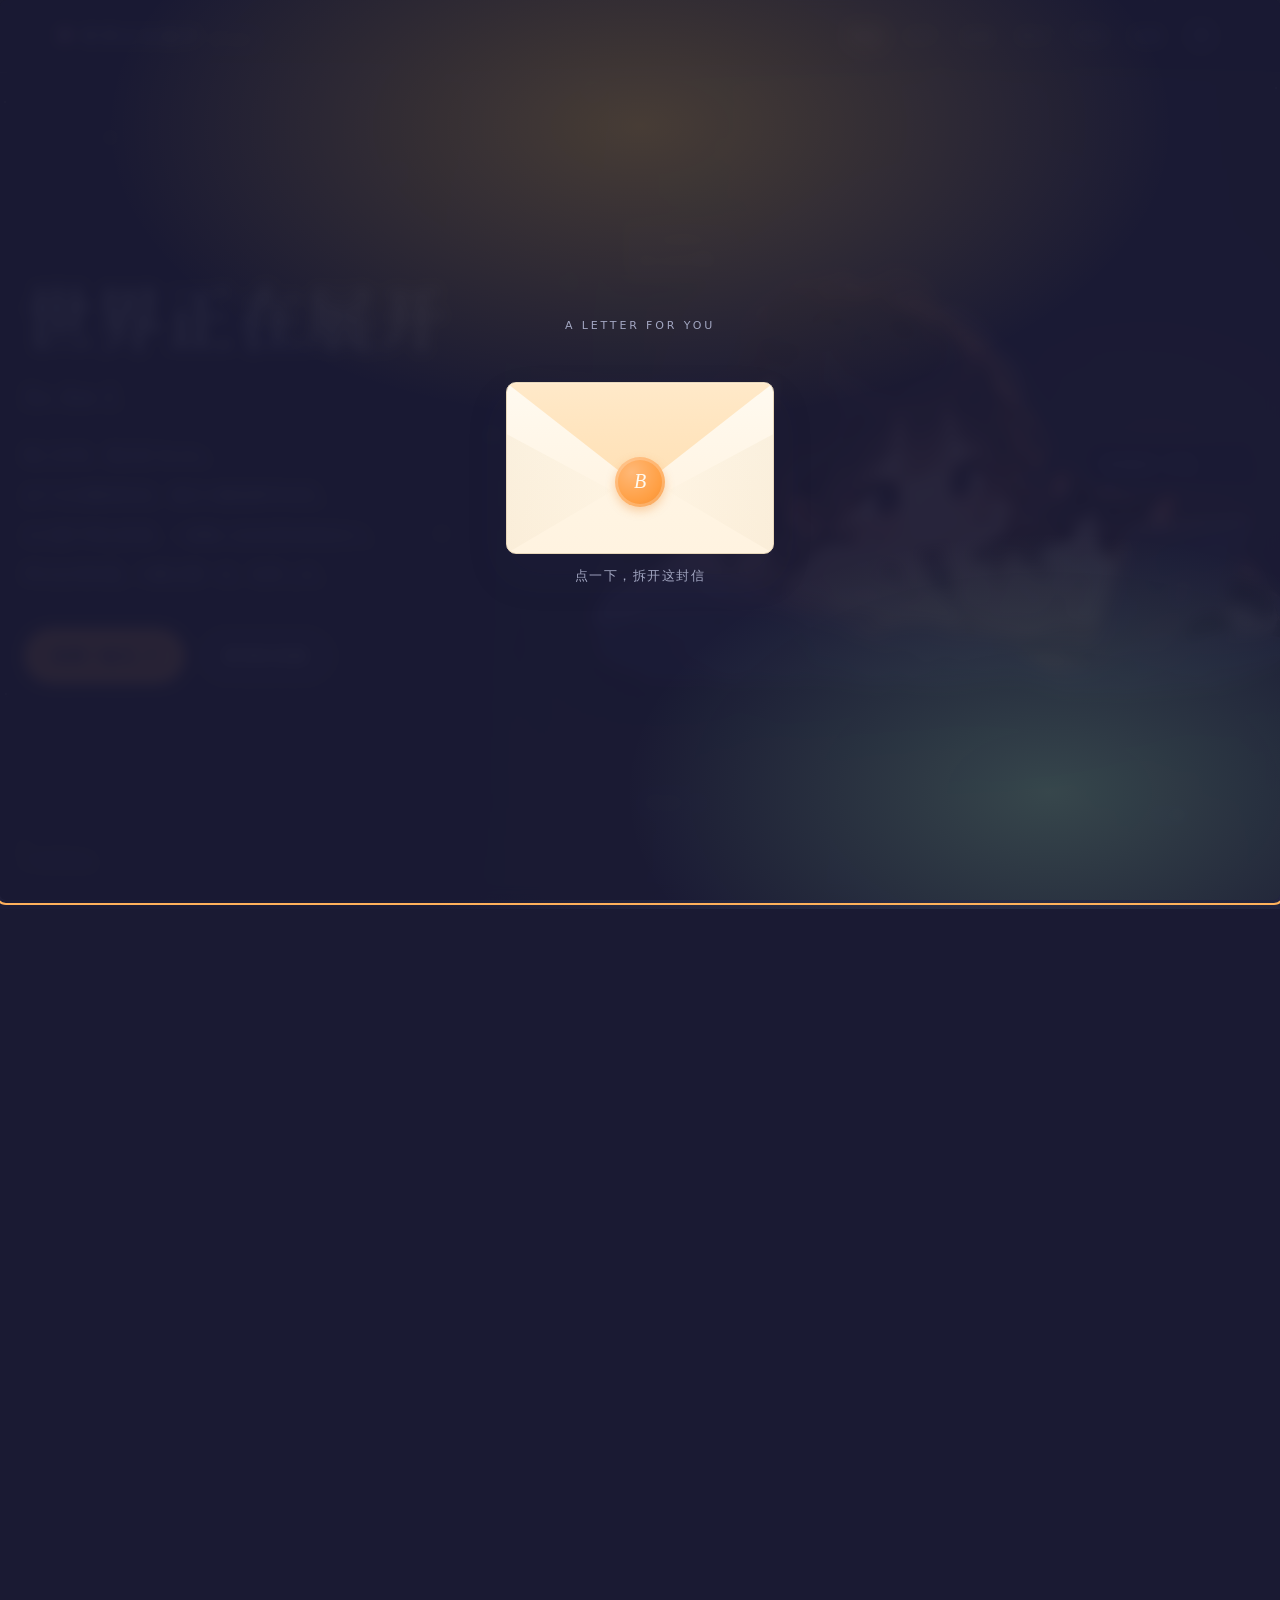
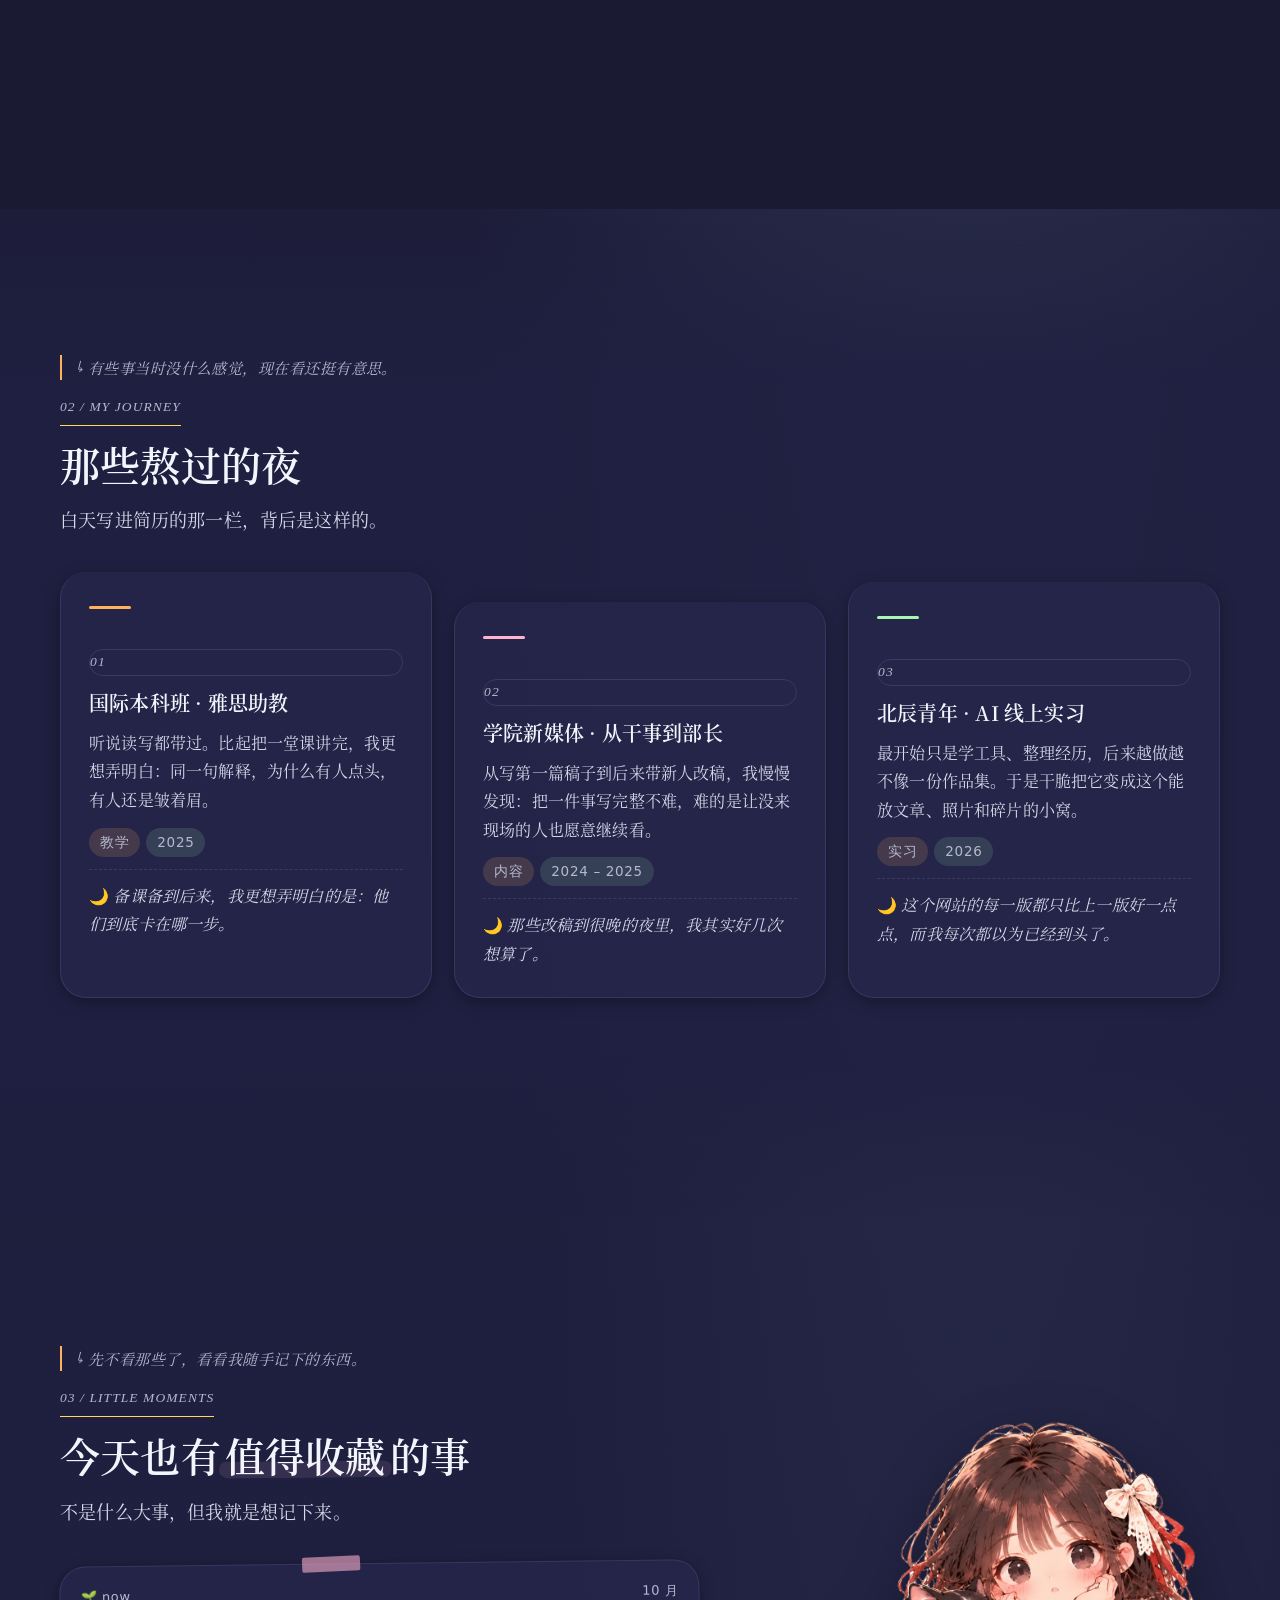
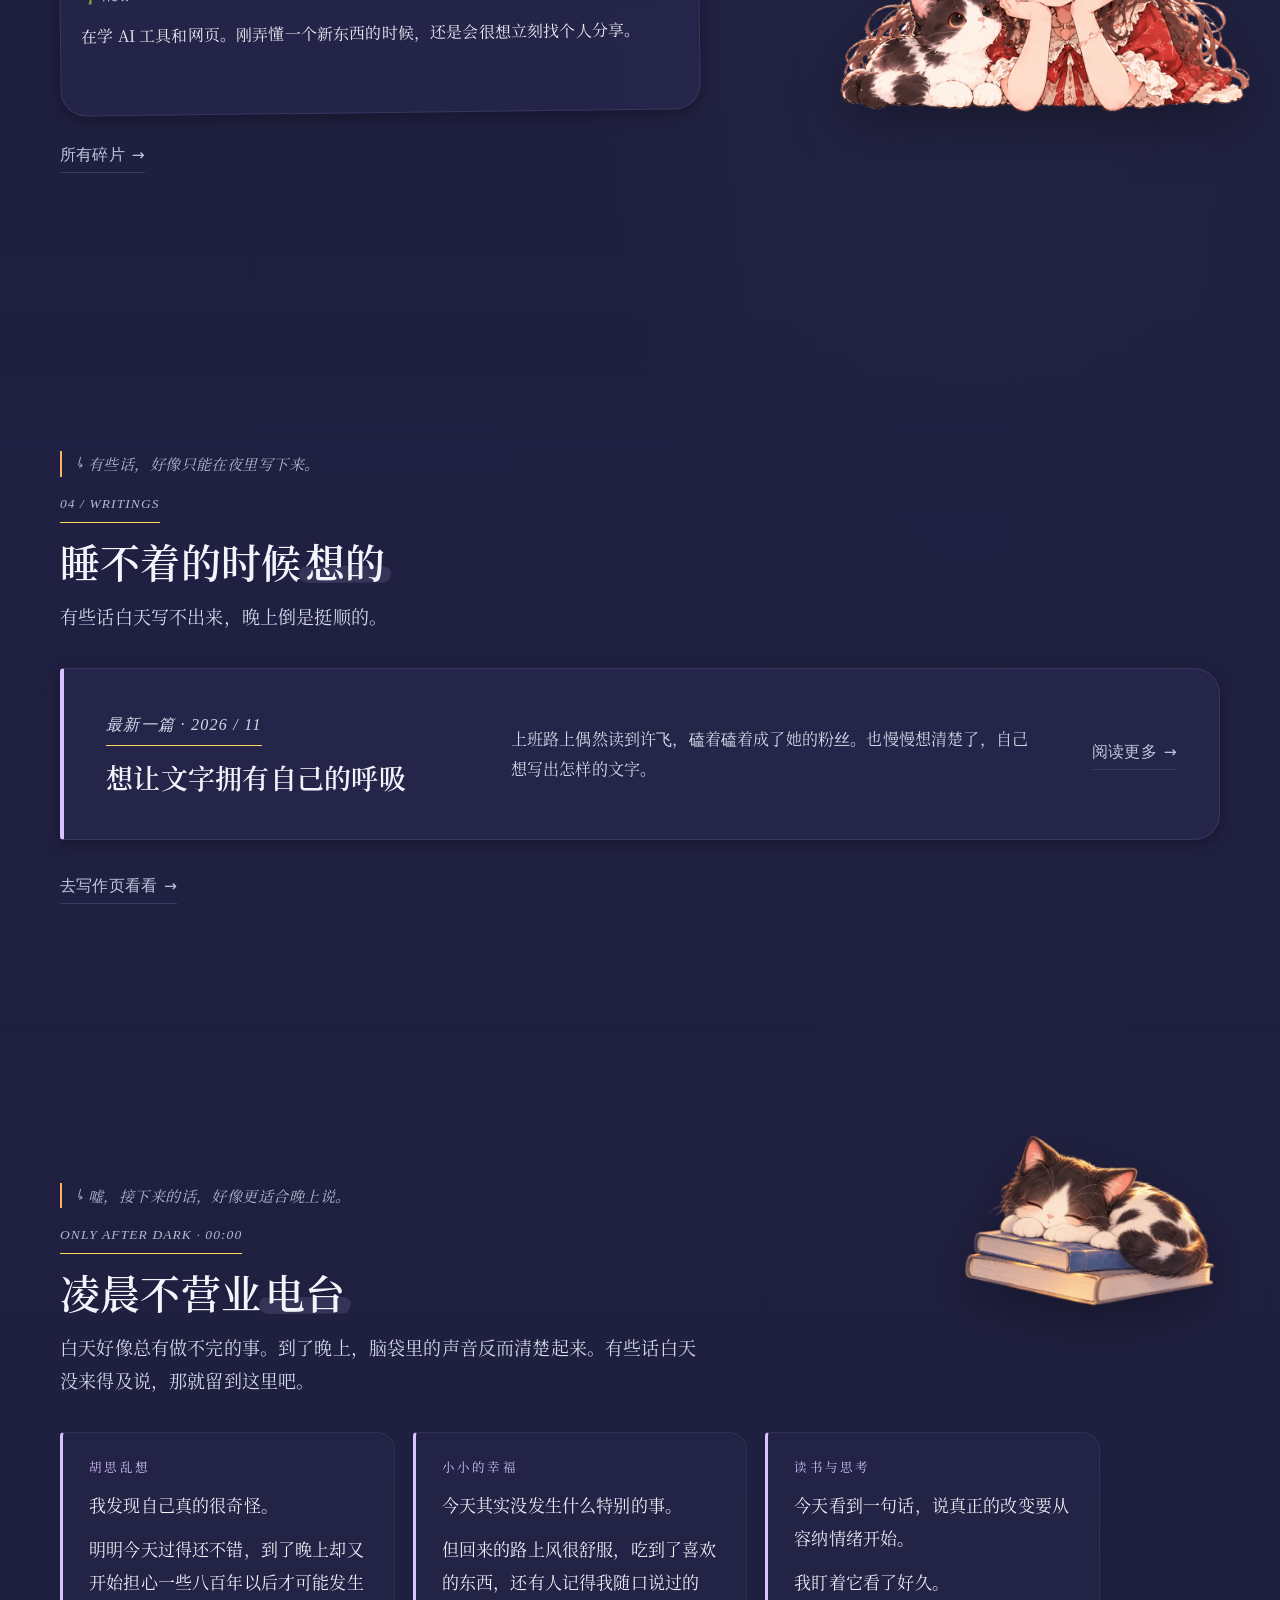
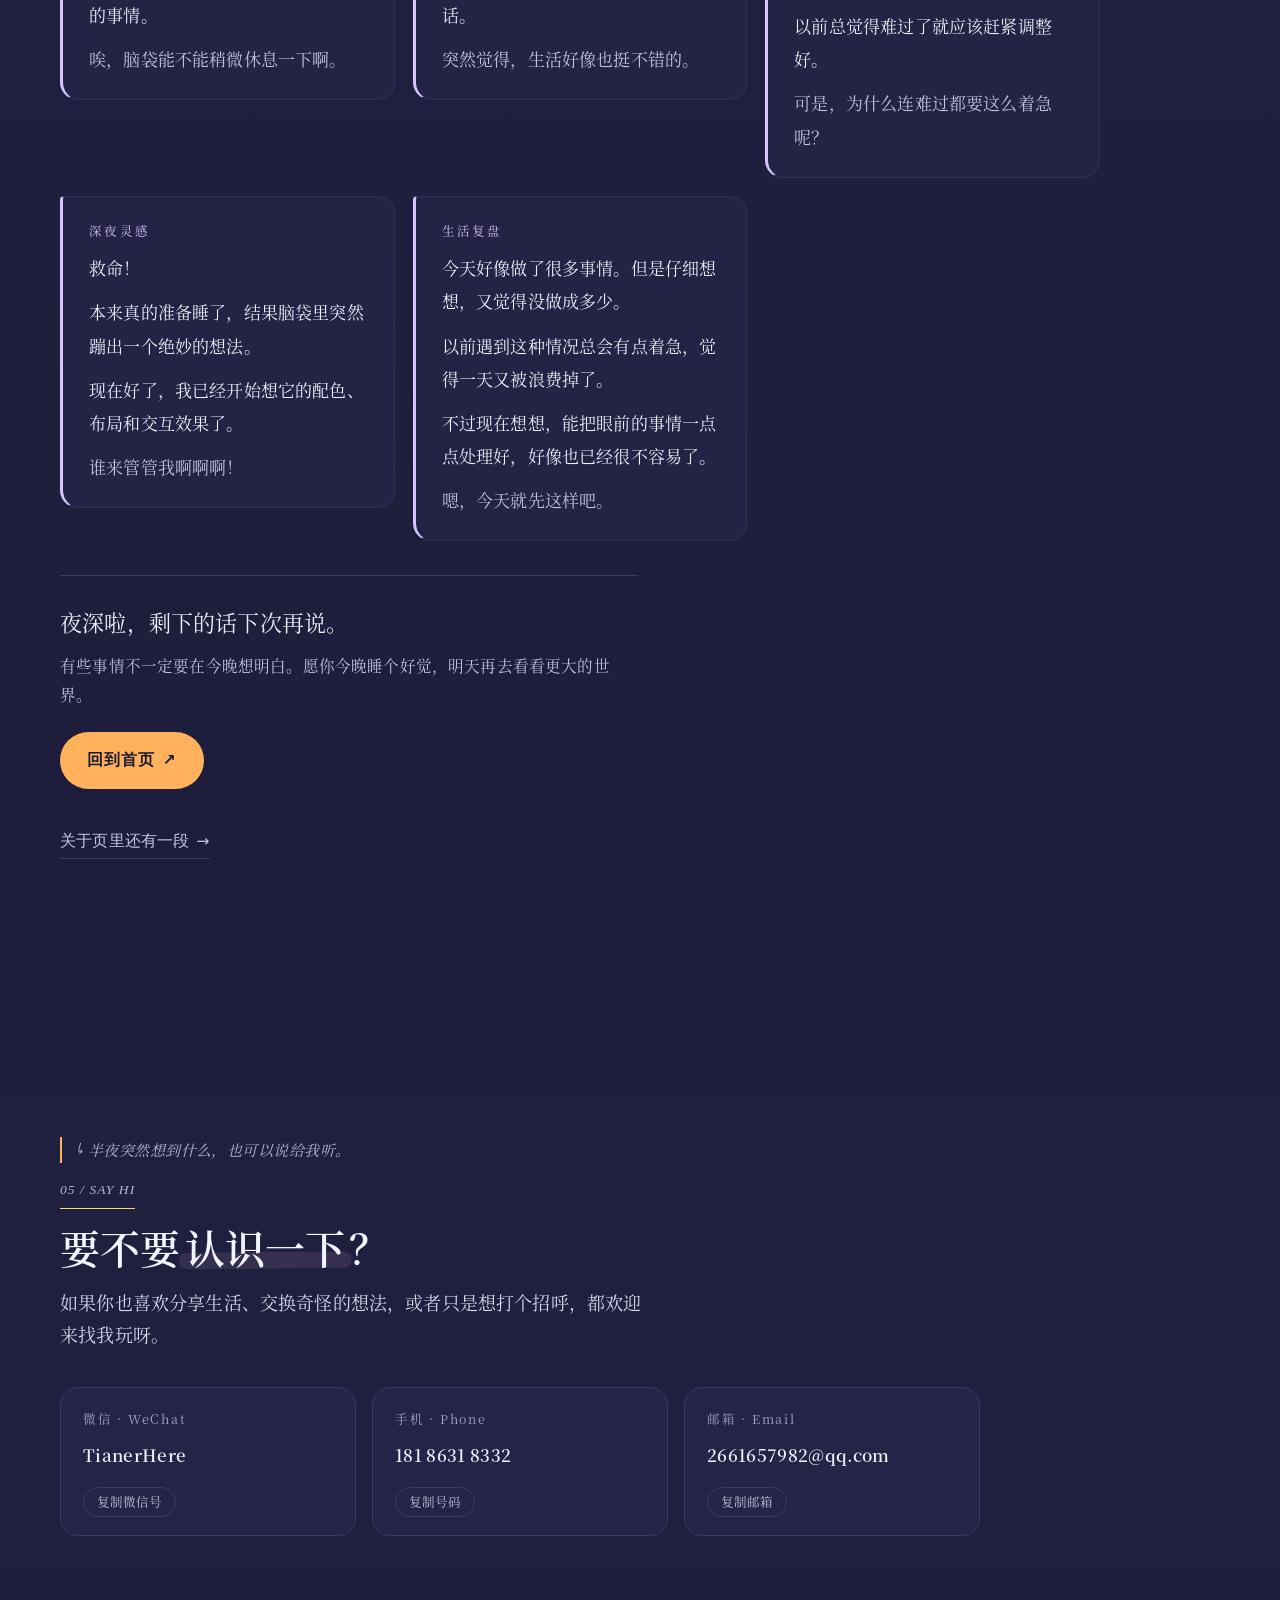
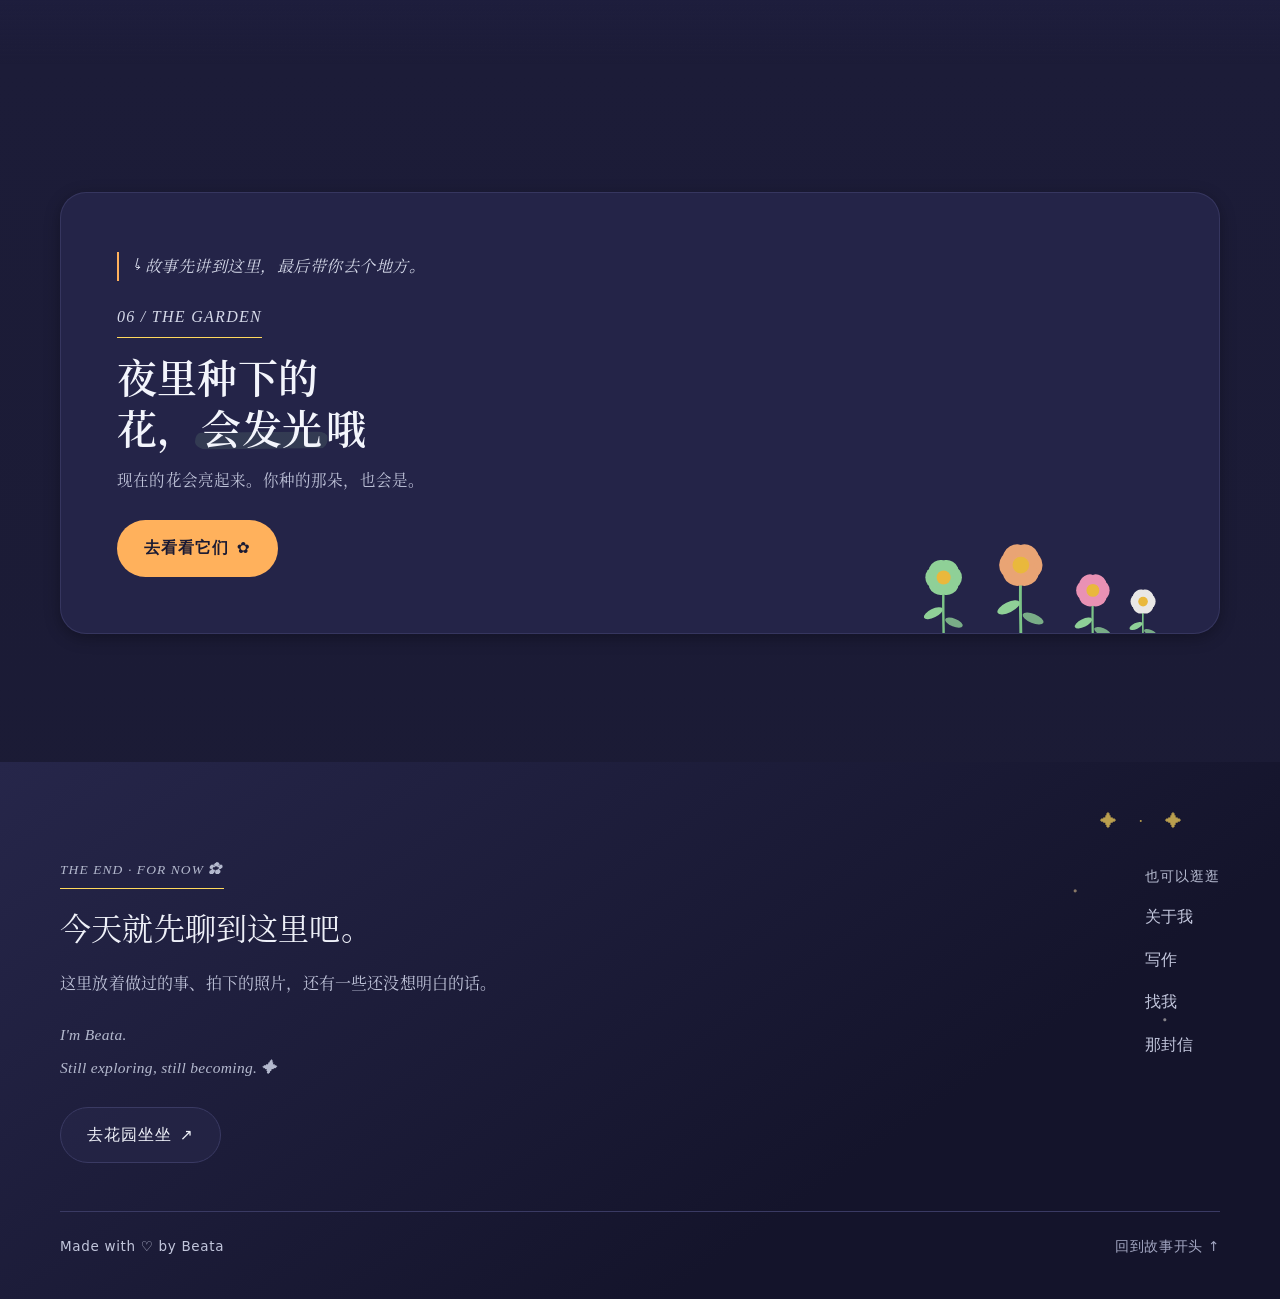
==== commit 760165b2: "想让文字拥有自己的呼吸" ====
--- a/index.html
+++ b/index.html
@@ -555,10 +555,10 @@
     <article class="card home-writing-card reveal">
       <div>
         <p class="sec-label" style="margin:0 0 12px">最新一篇 · 2026 / 11</p>
-        <h3>原来，我也可以成为让别人感到幸福的人</h3>
+        <h3>想让文字拥有自己的呼吸</h3>
       </div>
-      <p>从一张被认可的海报、一份期待已久的录用，到发现自己也能把幸福传递出去。</p>
-      <a class="link-more" href="article-happiness.html">阅读更多 <span aria-hidden="true">→</span></a>
+      <p>上班路上偶然读到许飞，磕着磕着成了她的粉丝。也慢慢想清楚了，自己想写出怎样的文字。</p>
+      <a class="link-more" href="article-breath.html">阅读更多 <span aria-hidden="true">→</span></a>
     </article>
     <p class="reveal" style="margin-top:28px"><a class="link-more" href="writing.html">去写作页看看 <span aria-hidden="true">→</span></a></p>
   </div>
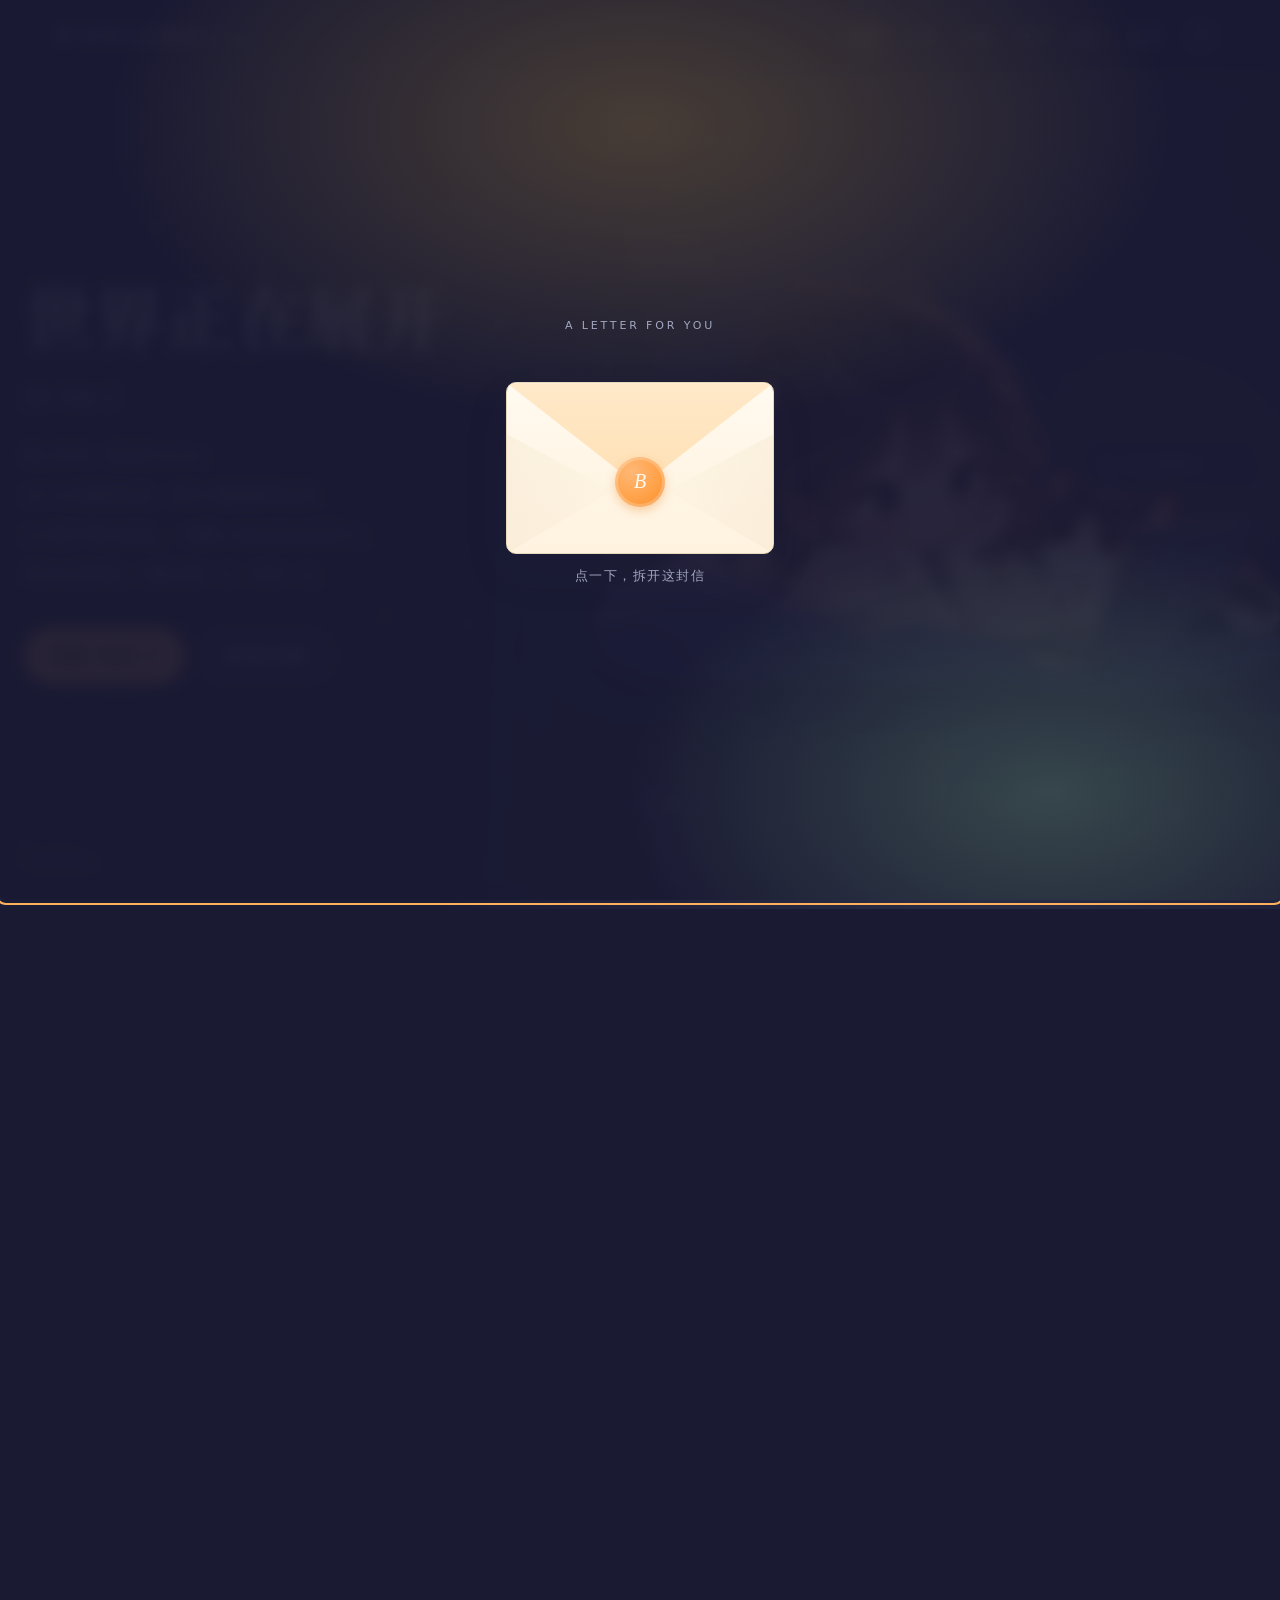
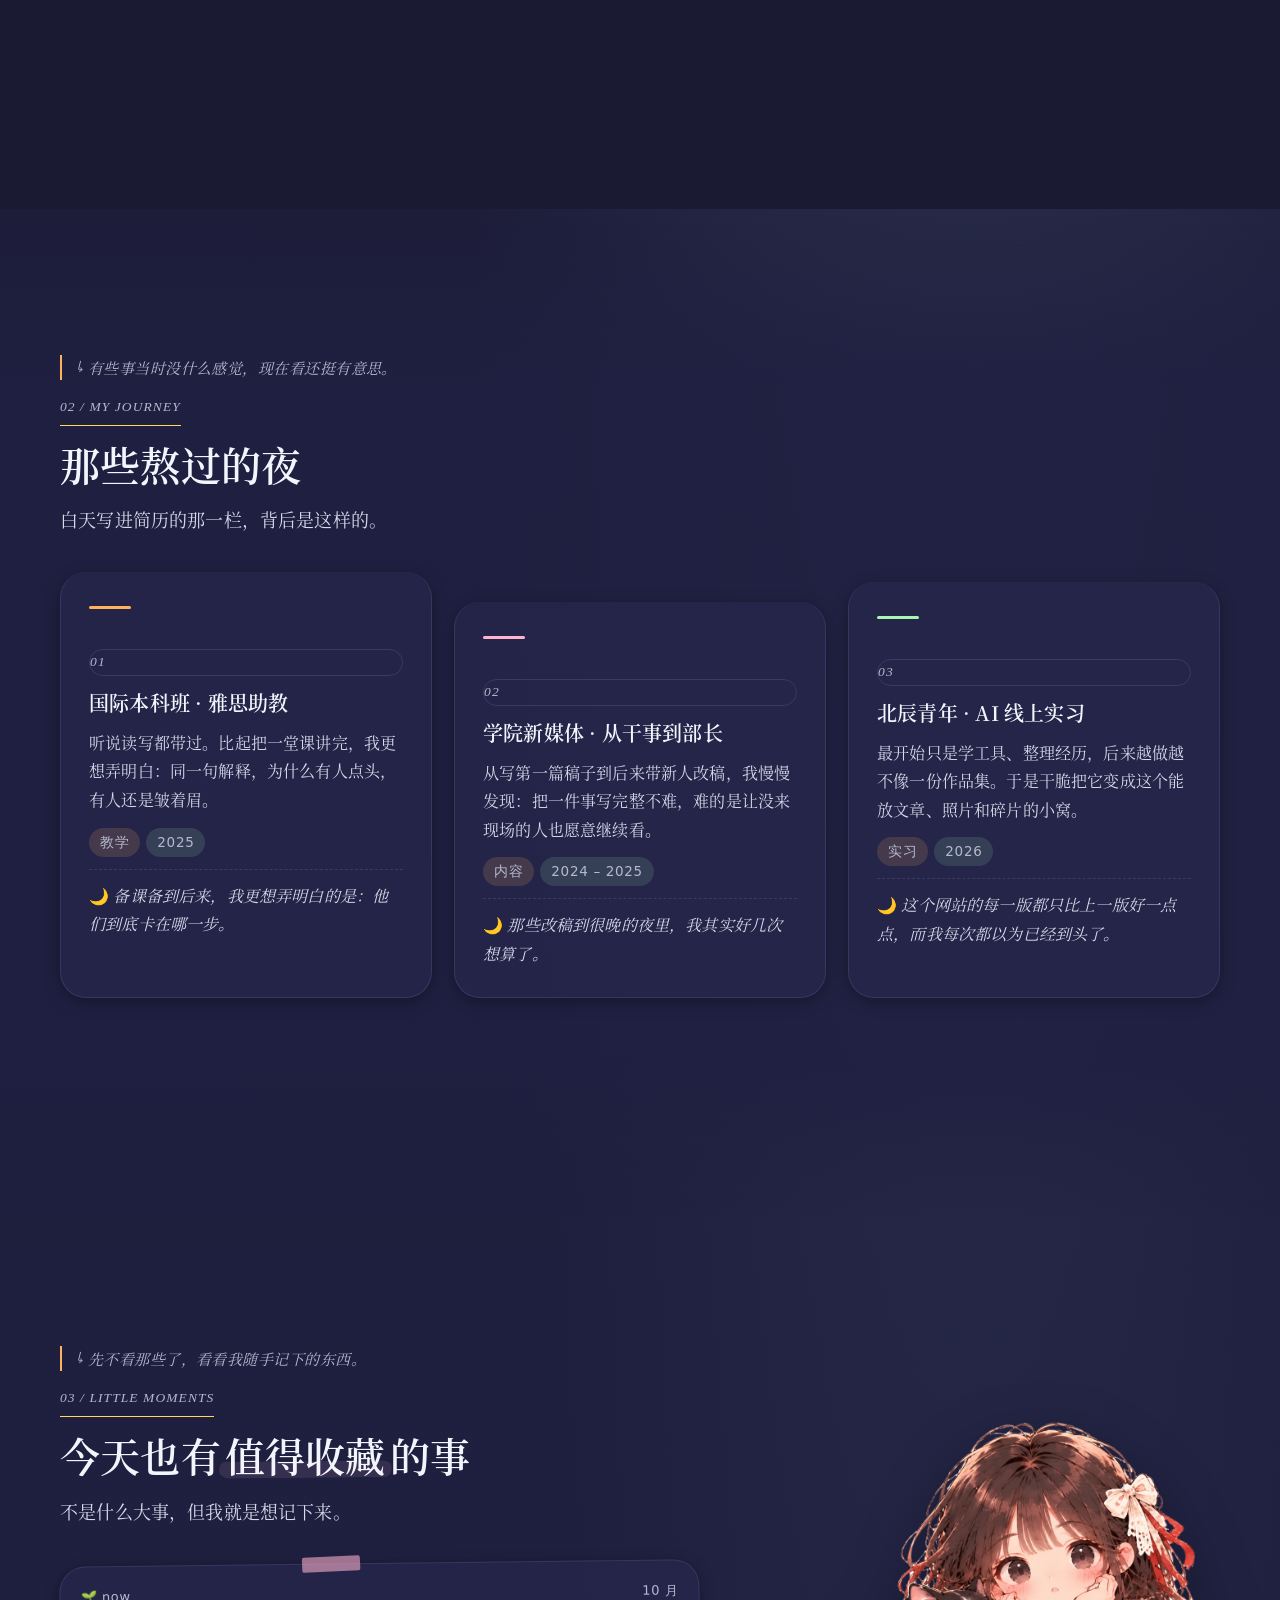
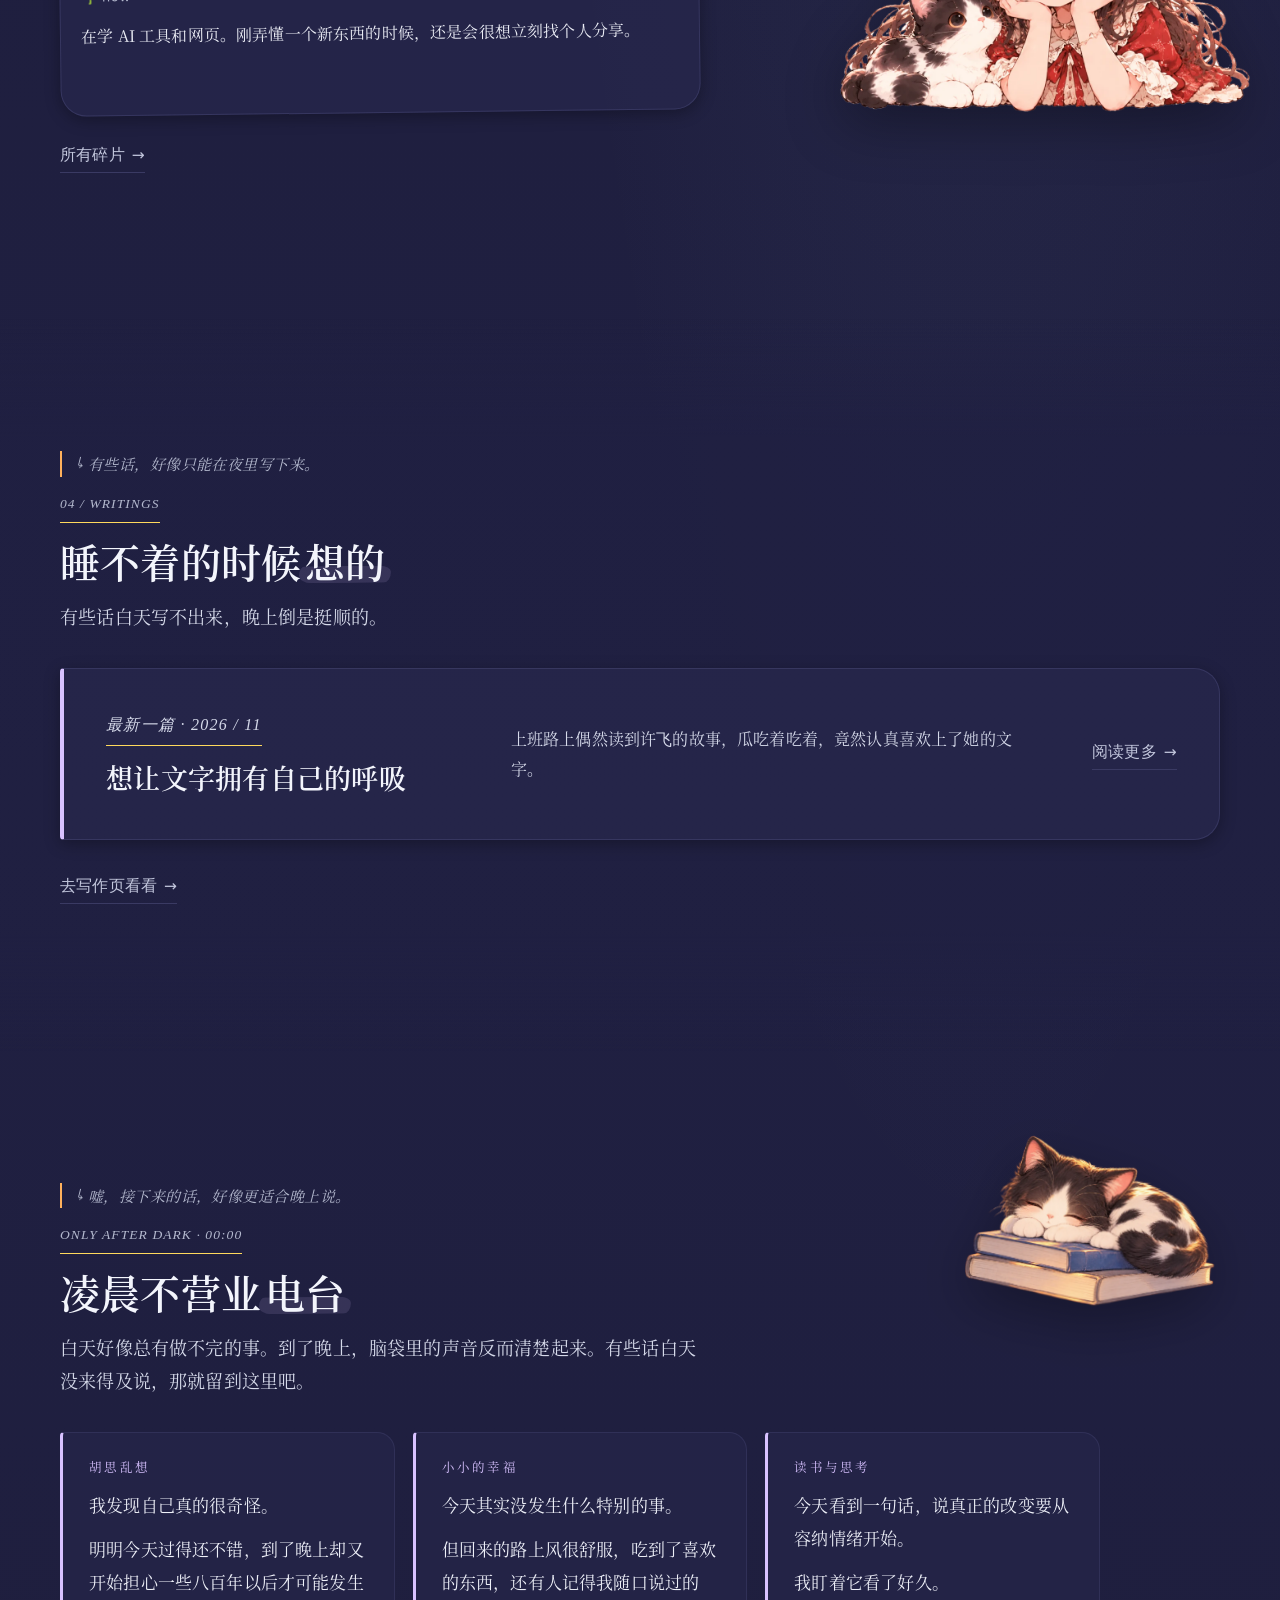
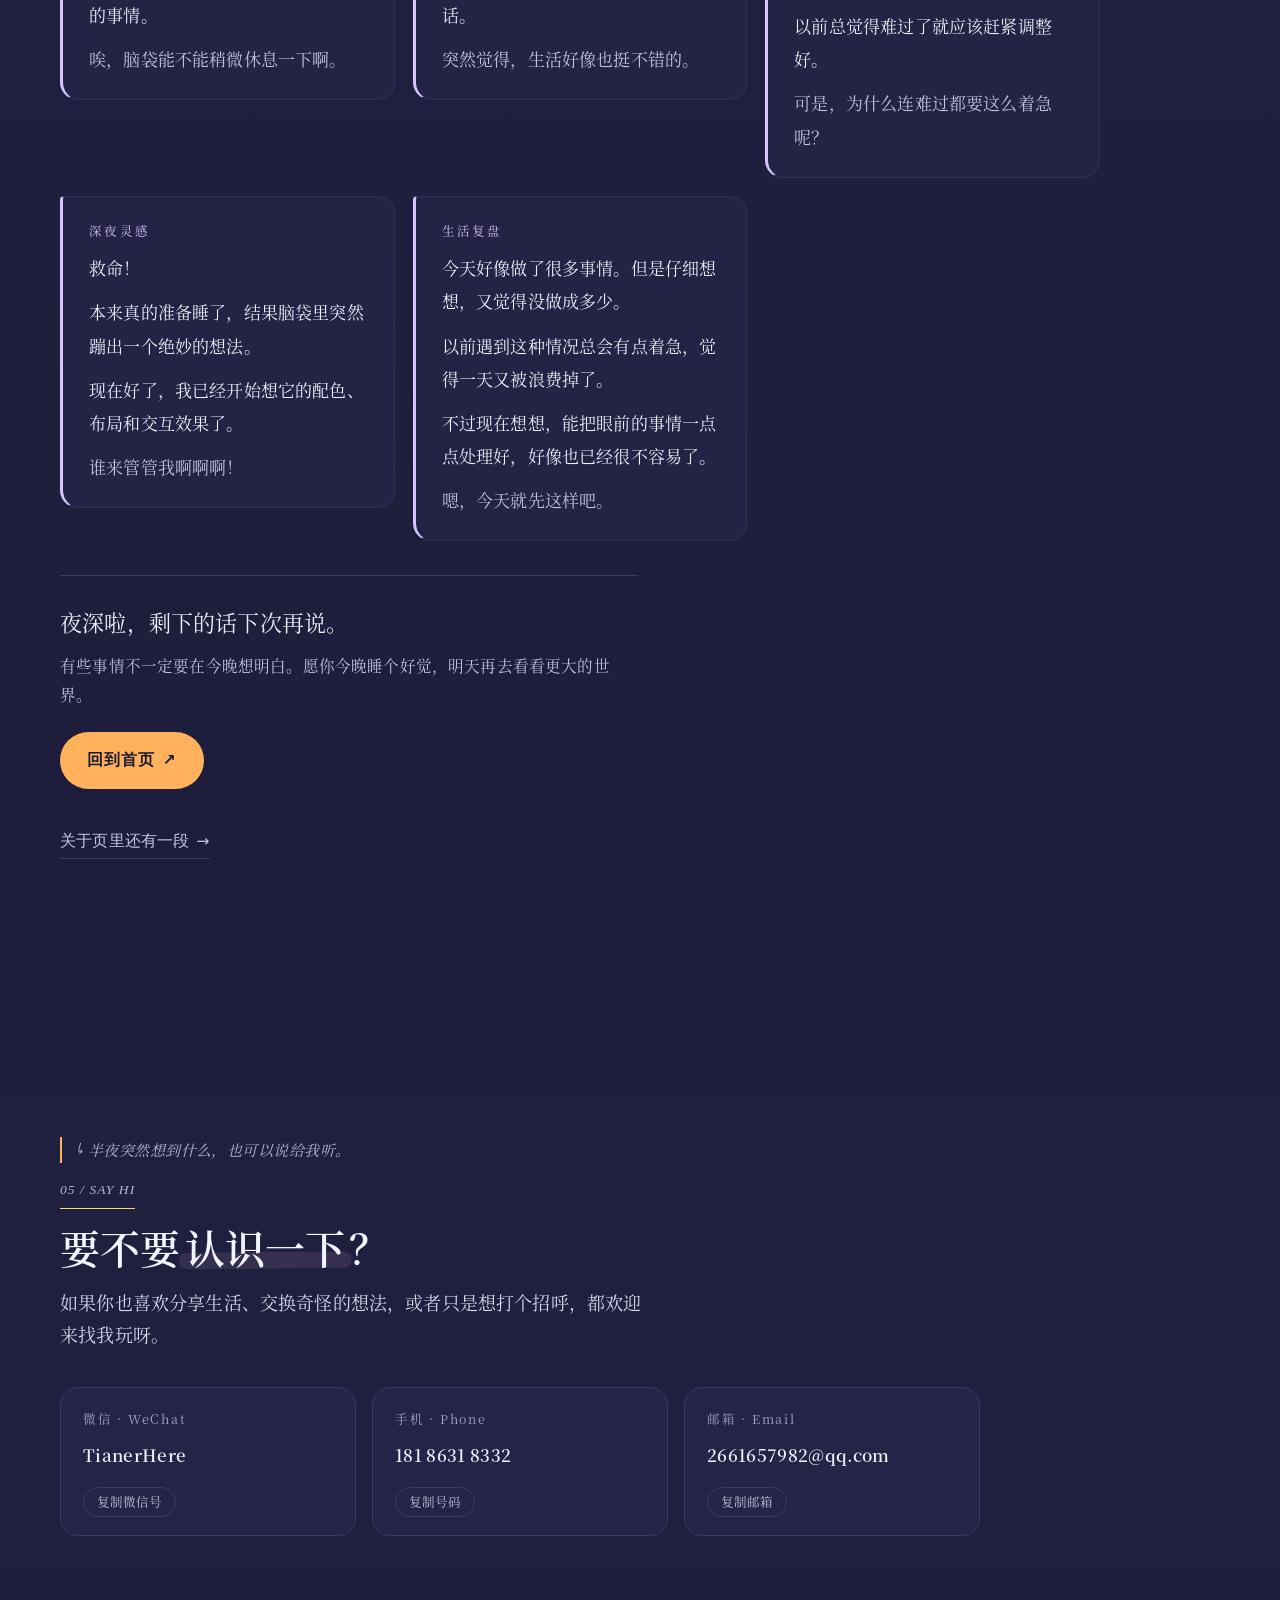
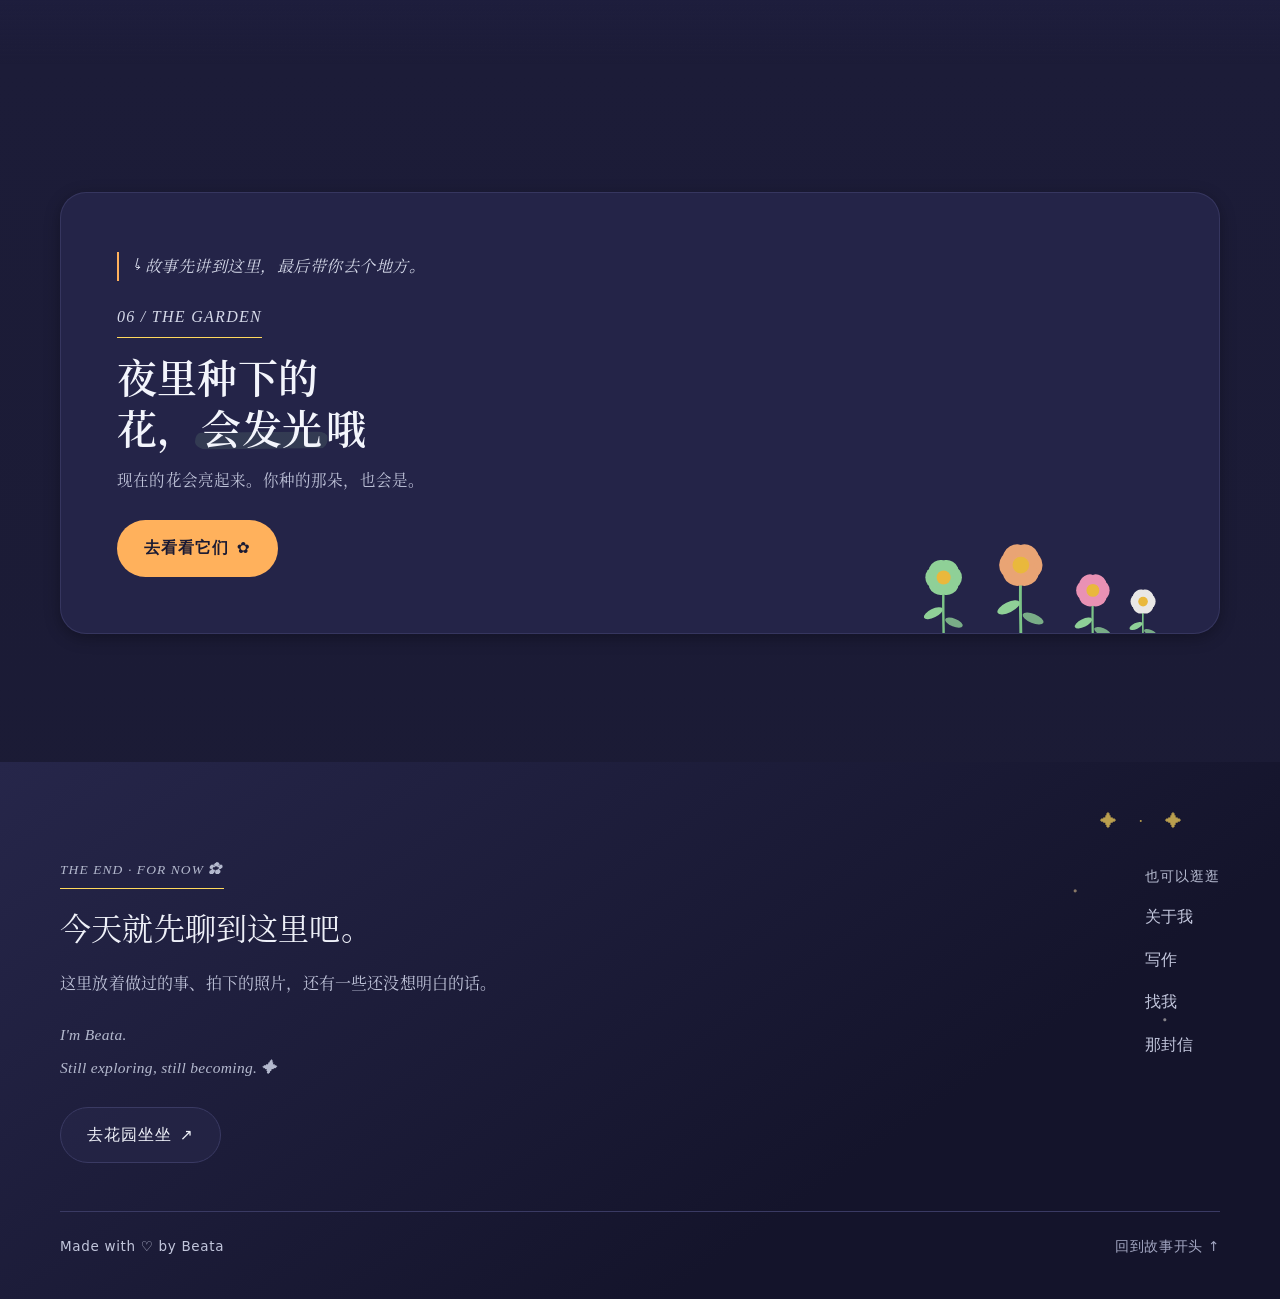
==== commit b0b4b4b6: "新的感悟" ====
--- a/index.html
+++ b/index.html
@@ -557,7 +557,7 @@
         <p class="sec-label" style="margin:0 0 12px">最新一篇 · 2026 / 11</p>
         <h3>想让文字拥有自己的呼吸</h3>
       </div>
-      <p>上班路上偶然读到许飞，磕着磕着成了她的粉丝。也慢慢想清楚了，自己想写出怎样的文字。</p>
+      <p>上班路上偶然读到许飞的故事，瓜吃着吃着，竟然认真喜欢上了她的文字。</p>
       <a class="link-more" href="article-breath.html">阅读更多 <span aria-hidden="true">→</span></a>
     </article>
     <p class="reveal" style="margin-top:28px"><a class="link-more" href="writing.html">去写作页看看 <span aria-hidden="true">→</span></a></p>
